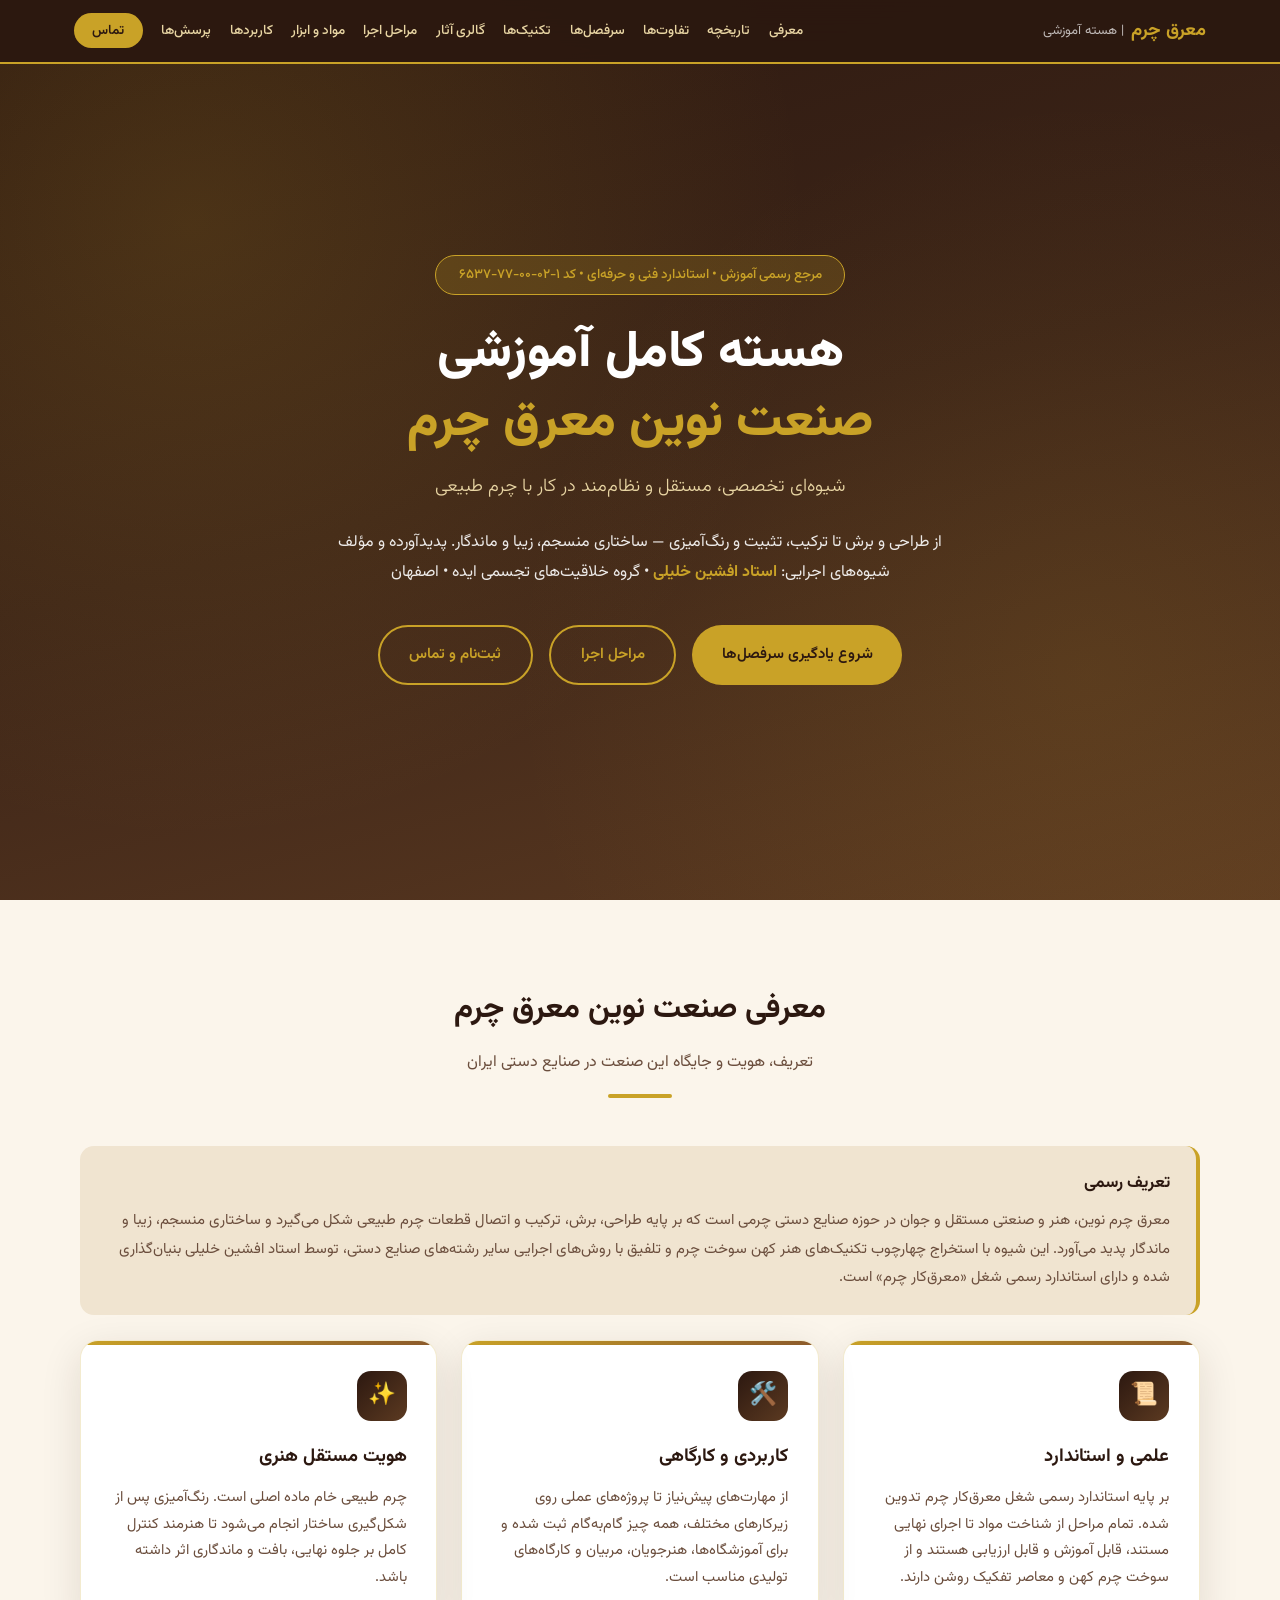
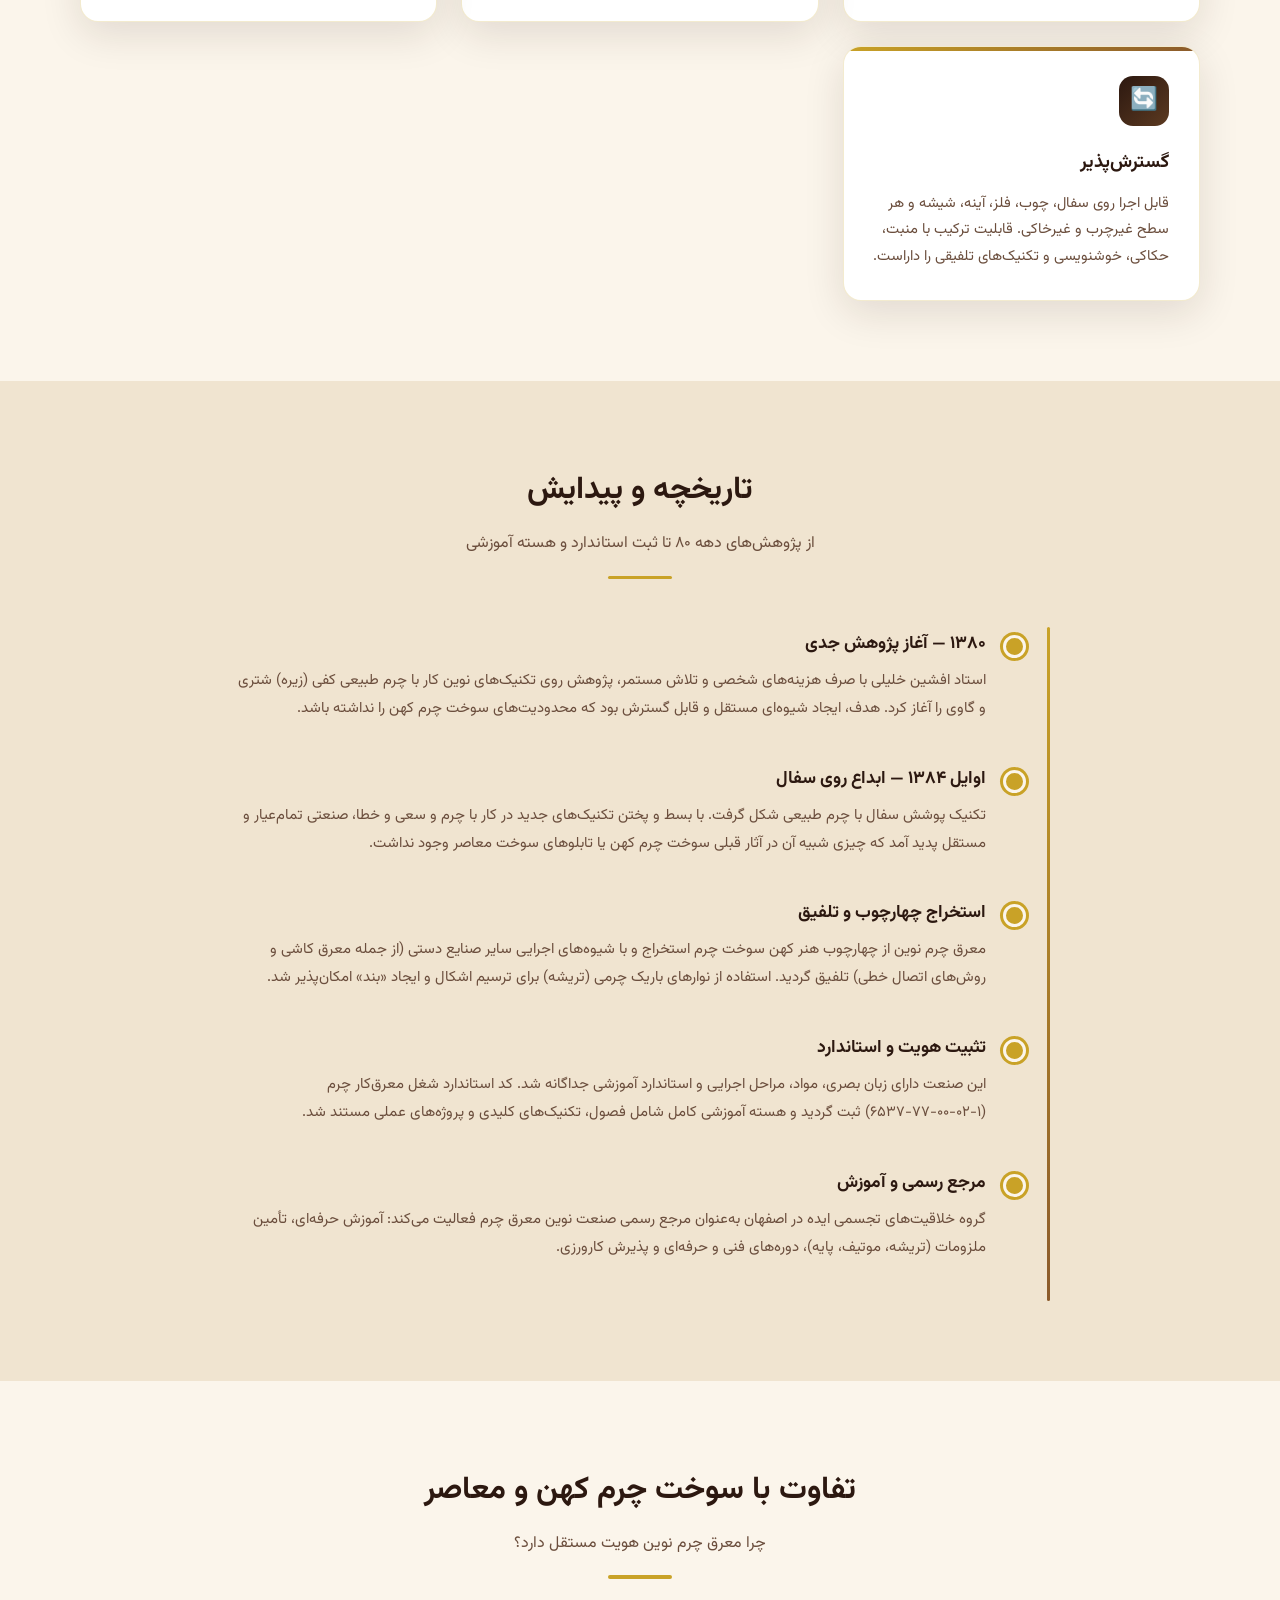
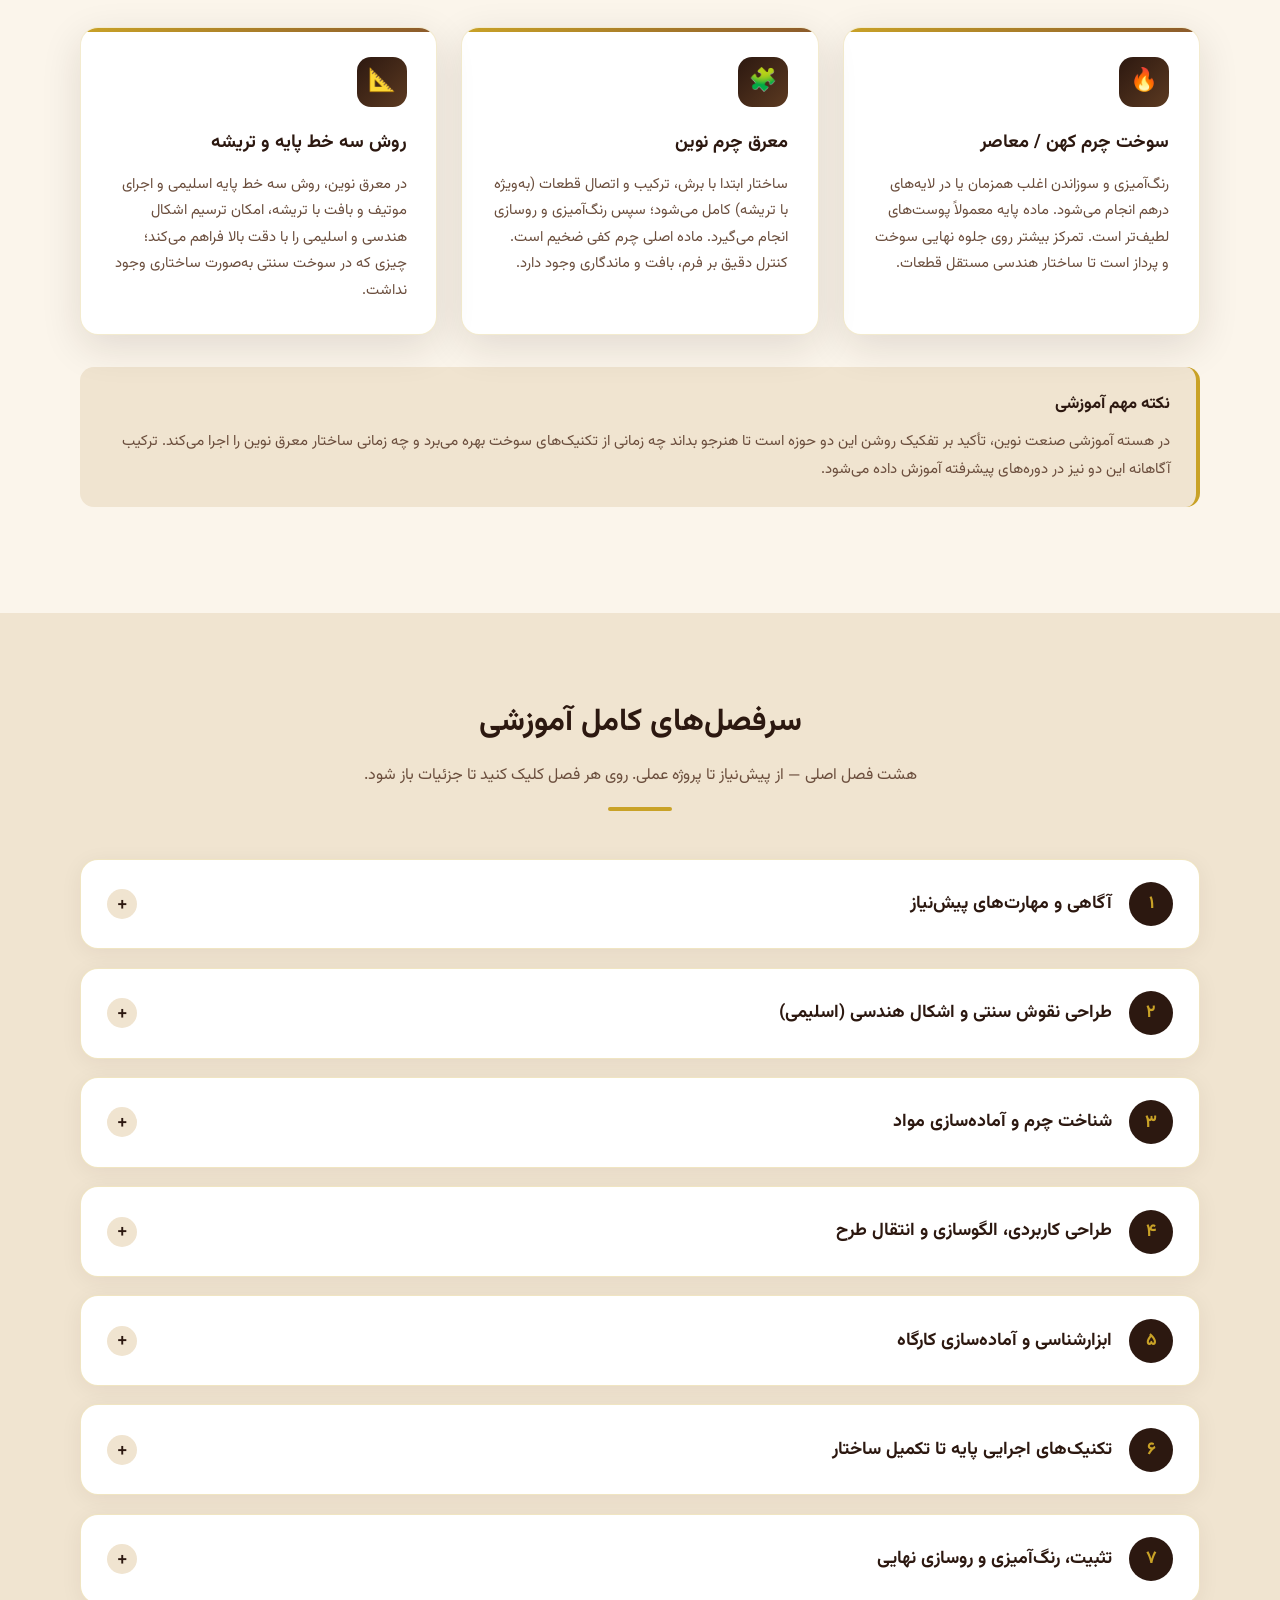
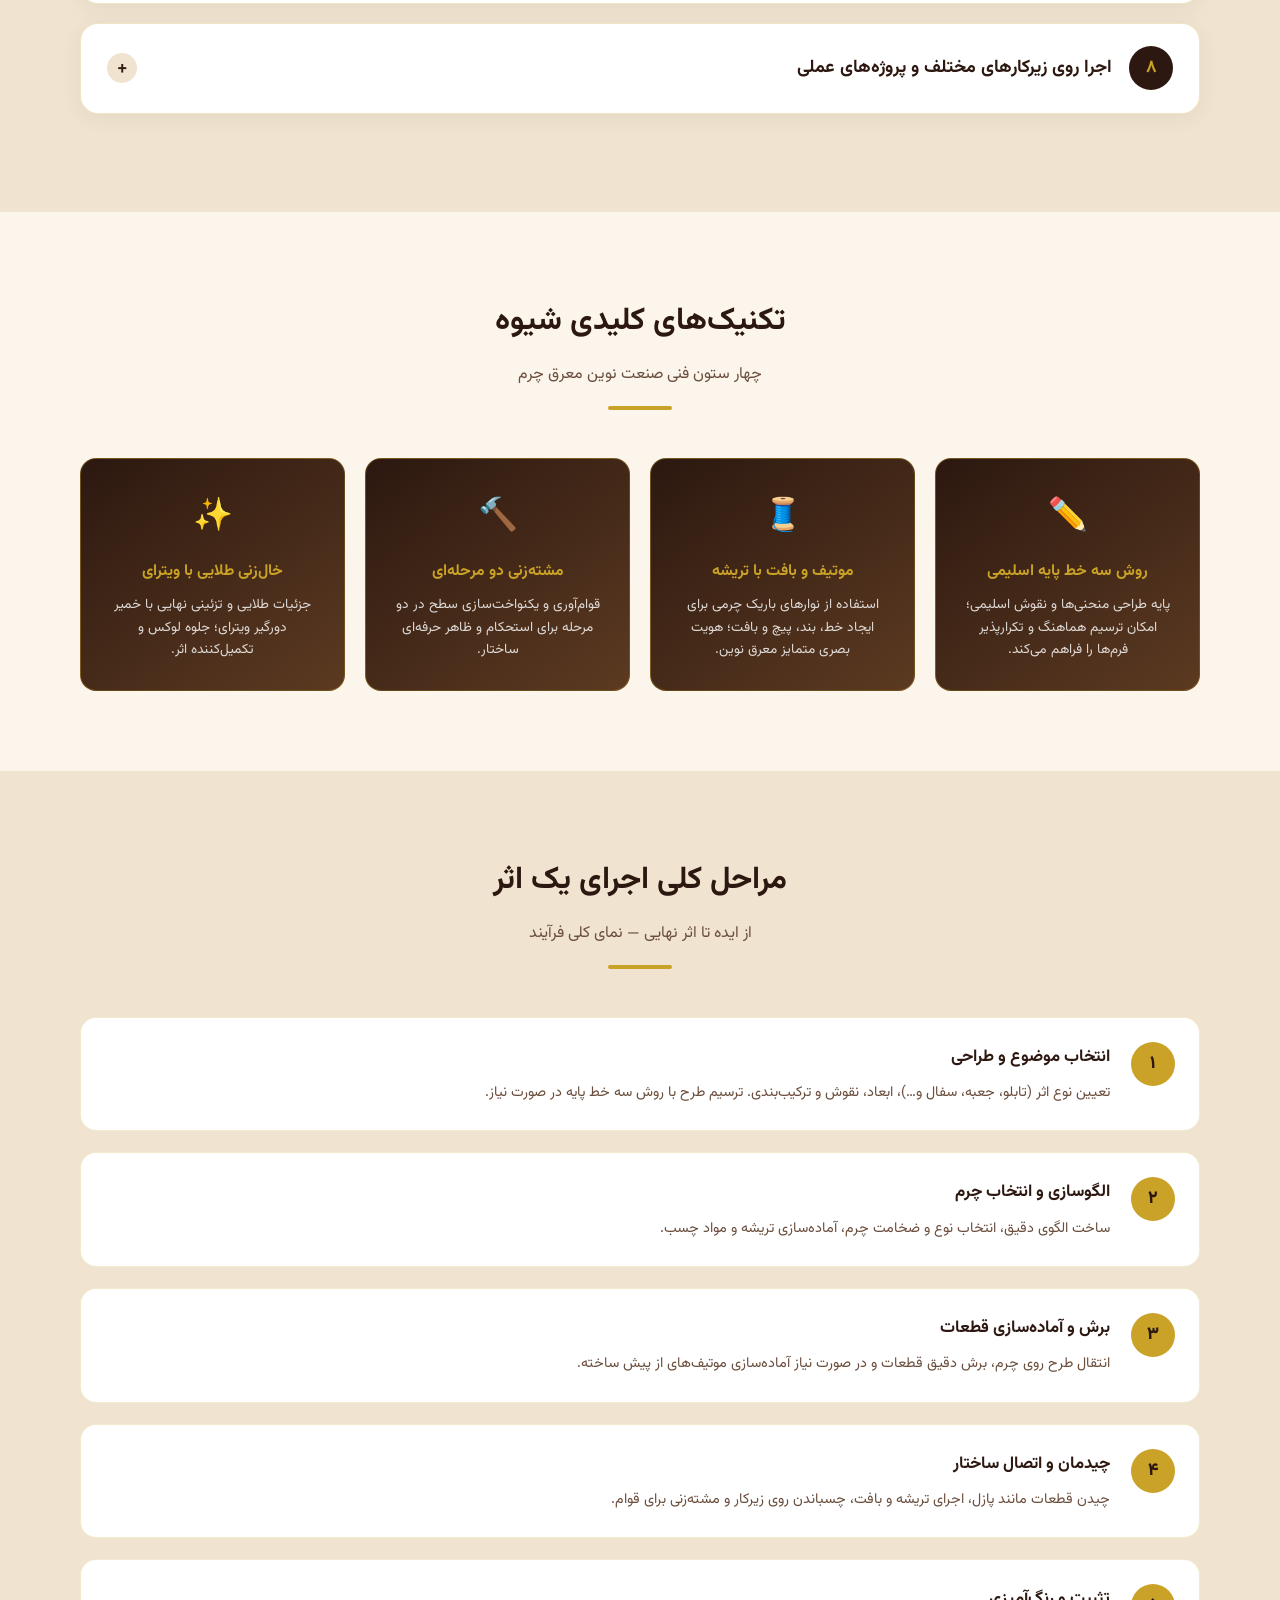
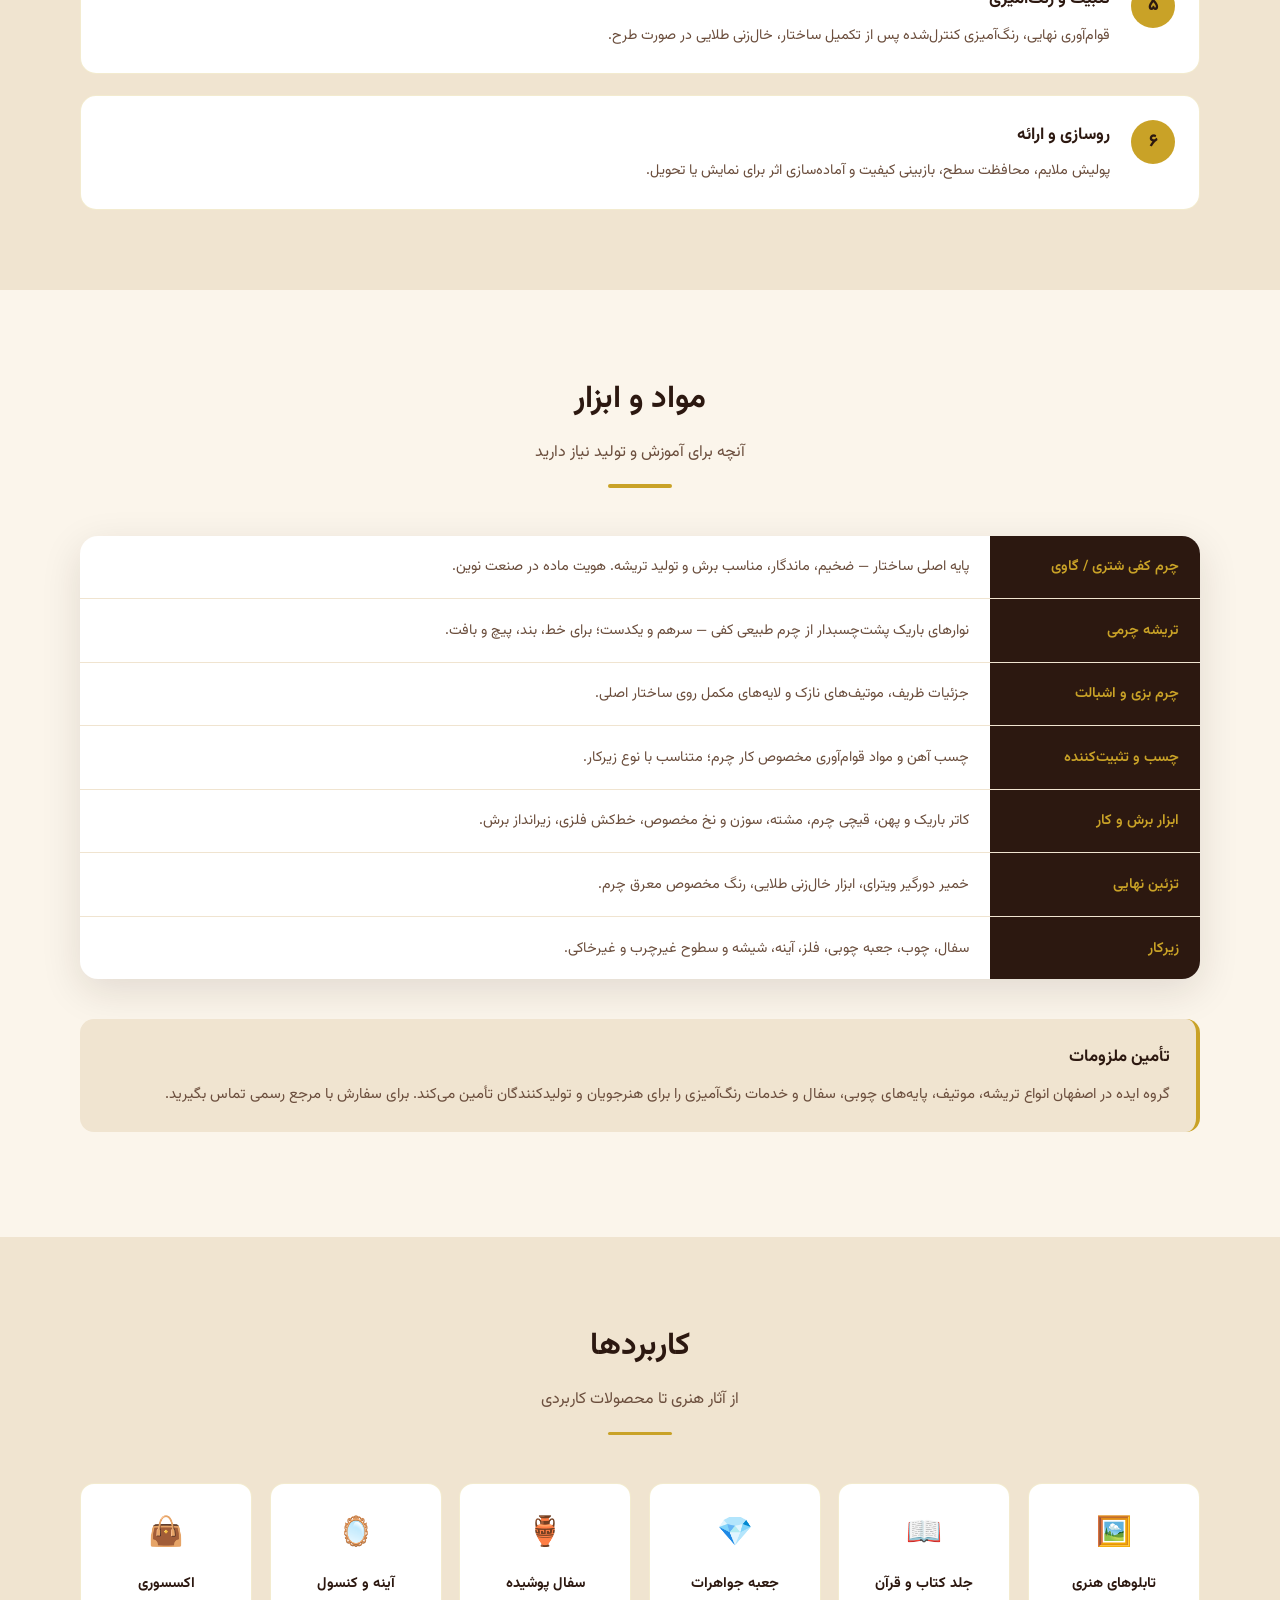
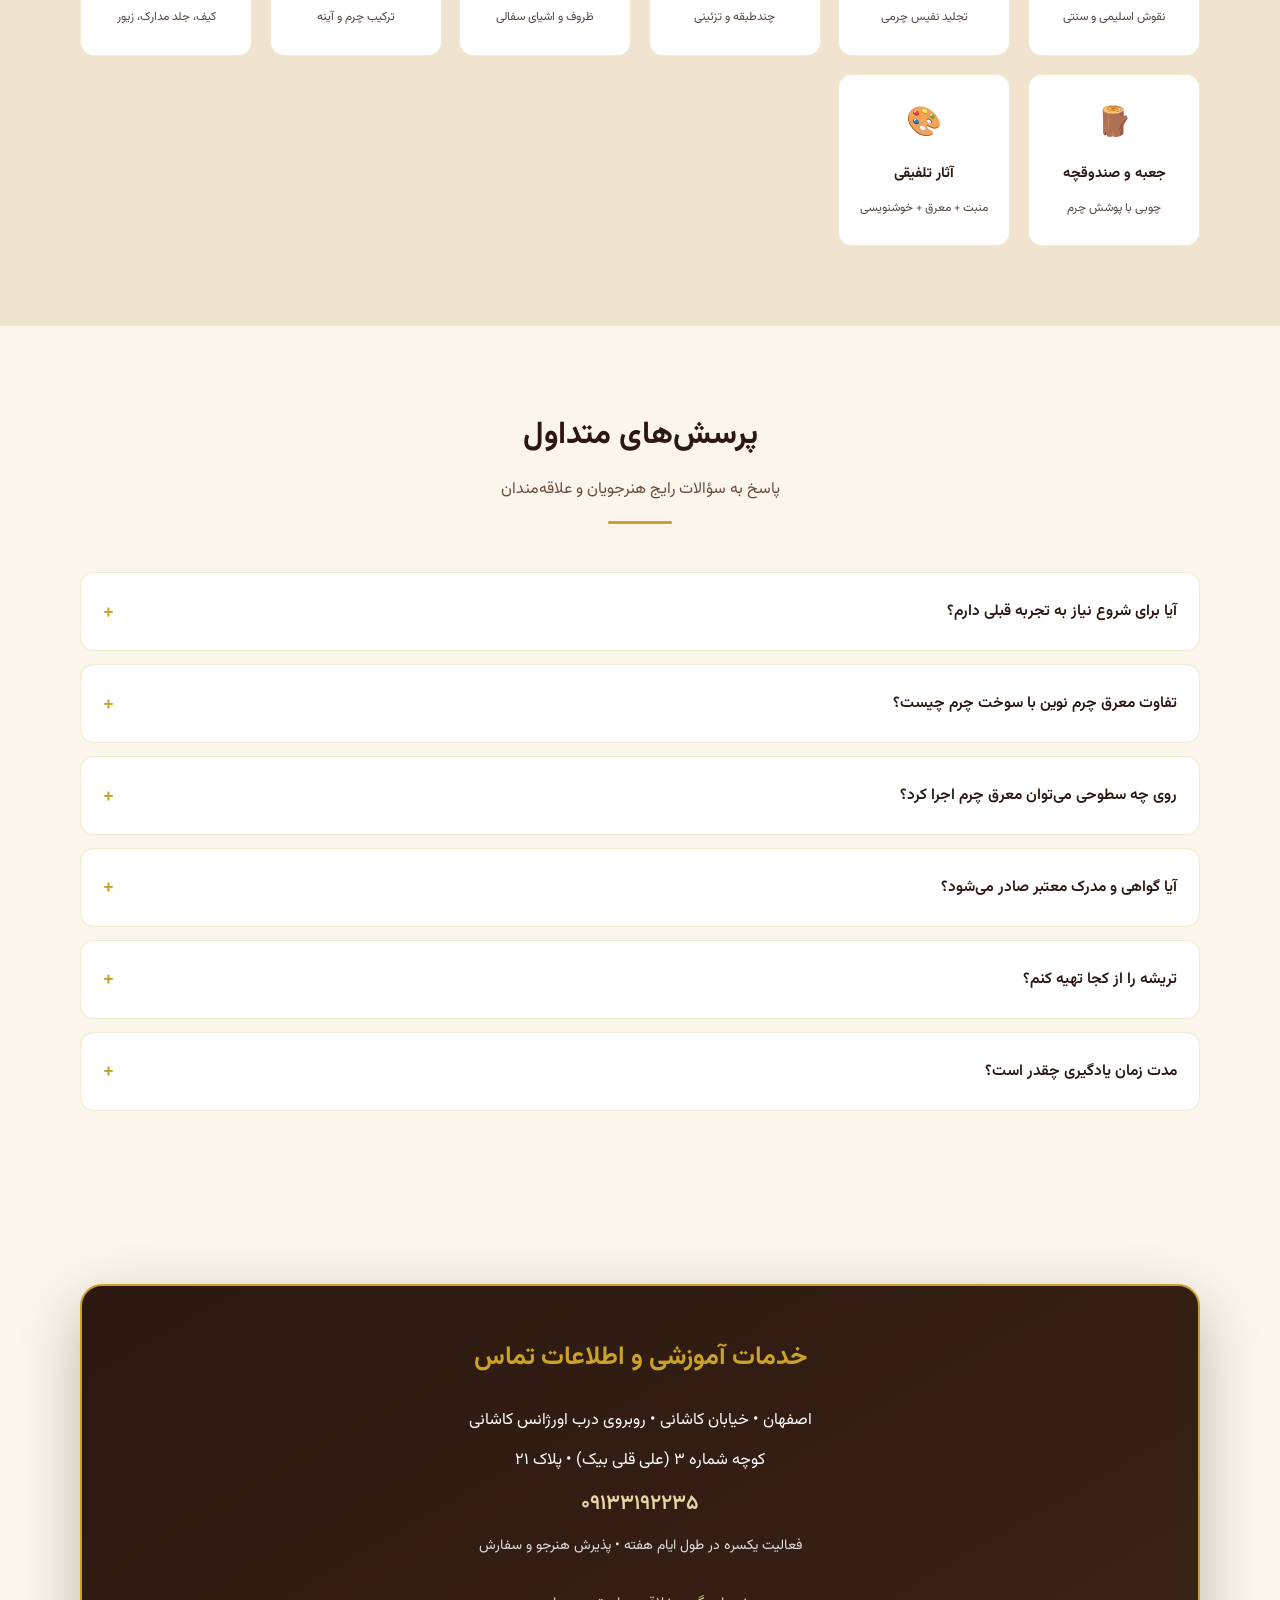
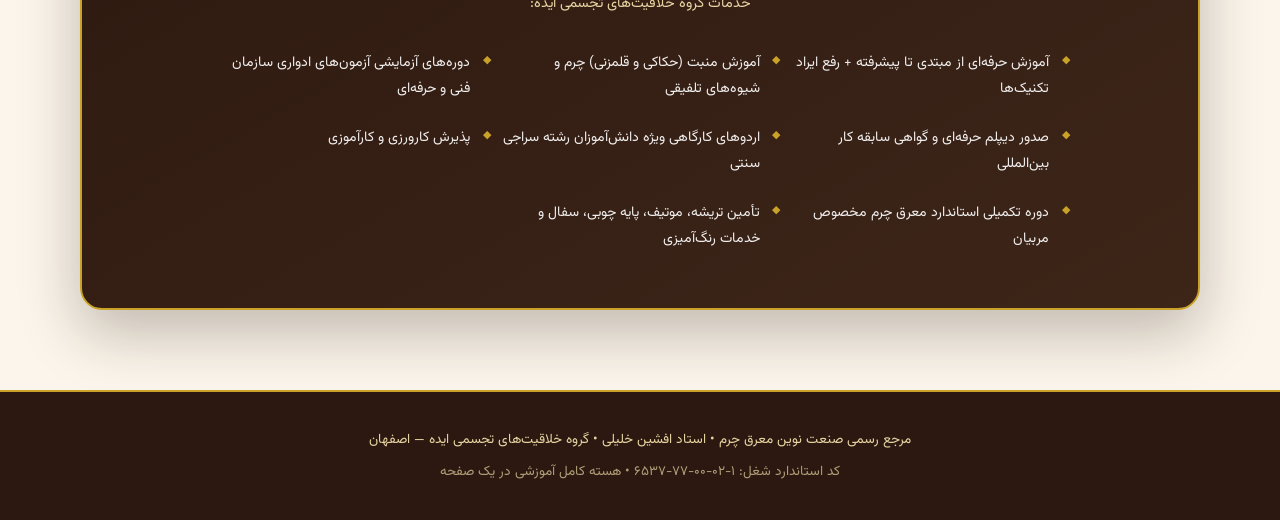
==== index.html @ c50c17ff "Link exhibition gallery from main navigation" ====
<!DOCTYPE html>
<html lang="fa" dir="rtl">
<head>
  <meta charset="UTF-8" />
  <meta name="viewport" content="width=device-width, initial-scale=1.0" />
  <title>صنعت نوین معرق چرم | آموزش جامع و مرجع رسمی</title>
  <meta name="description" content="هسته کامل آموزشی صنعت نوین معرق چرم؛ معرفی، تاریخچه، طراحی، شناخت چرم، الگوسازی، ابزار، تکنیک‌های اجرایی، رنگ‌آمیزی و پروژه‌های عملی، با تألیف استاد افشین خلیلی." />
  <meta name="author" content="استاد افشین خلیلی" />
  <meta name="robots" content="index, follow, max-image-preview:large" />
  <meta name="theme-color" content="#2C1810" />
  <meta name="application-name" content="صنعت نوین معرق چرم" />
  <link rel="canonical" href="https://deepdesigntechnology-design.github.io/sanat-novin-moaraq-charm/" />
  <meta property="og:locale" content="fa_IR" />
  <meta property="og:type" content="website" />
  <meta property="og:title" content="صنعت نوین معرق چرم | هسته کامل آموزشی" />
  <meta property="og:description" content="مرجع آموزشی و معرفی صنعت نوین معرق چرم، با تألیف استاد افشین خلیلی." />
  <meta property="og:url" content="https://deepdesigntechnology-design.github.io/sanat-novin-moaraq-charm/" />
  <meta property="og:site_name" content="صنعت نوین معرق چرم" />
  <meta name="twitter:card" content="summary" />
  <meta name="twitter:title" content="صنعت نوین معرق چرم | هسته کامل آموزشی" />
  <meta name="twitter:description" content="هسته کامل آموزشی و مرجع معرفی صنعت نوین معرق چرم." />
  <meta name="description" content="هسته کامل آموزشی صنعت نوین معرق چرم — مرجع رسمی استاد افشین خلیلی، گروه ایده اصفهان. آموزش نظام‌مند از صفر تا اجرای کامل." />
  <link rel="preconnect" href="https://fonts.googleapis.com" />
  <link href="https://fonts.googleapis.com/css2?family=Vazirmatn:wght@300;400;500;600;700;800&display=swap" rel="stylesheet" />
  <style>
    .skip-link{position:fixed;top:-100px;right:1rem;z-index:2000;background:var(--gold);color:var(--dark);padding:.65rem 1rem;border-radius:0 0 10px 10px;font-weight:700;text-decoration:none}.skip-link:focus{top:0}.noscript{background:var(--dark);color:var(--white);padding:1rem;text-align:center;font-size:.9rem}.focus-visible:focus{outline:3px solid var(--gold);outline-offset:3px}

    :root{--dark:#2C1810;--med:#5C3A21;--warm:#8B5A2B;--gold:#C9A227;--light-gold:#E8D5A3;--cream:#FBF5EB;--beige:#F0E4D0;--soft:#6B4E3D;--white:#fff;--shadow:0 12px 40px rgba(44,24,16,.12);--radius:18px}
    *{margin:0;padding:0;box-sizing:border-box}html{scroll-behavior:smooth}body{font-family:'Vazirmatn',Tahoma,sans-serif;background:var(--cream);color:var(--dark);line-height:1.9;overflow-x:hidden}
    .header{position:fixed;top:0;right:0;left:0;z-index:1000;background:rgba(44,24,16,.97);backdrop-filter:blur(16px);border-bottom:2px solid var(--gold);transition:box-shadow .3s}.header.scrolled{box-shadow:0 8px 32px rgba(0,0,0,.4)}
    .nav{max-width:1180px;margin:0 auto;padding:.85rem 1.5rem;display:flex;align-items:center;justify-content:space-between;gap:1rem}.logo{color:var(--gold);font-weight:700;font-size:1.15rem;text-decoration:none;display:flex;align-items:center;gap:.45rem}.logo span{color:rgba(255,255,255,.7);font-weight:400;font-size:.82rem}.nav-links{display:flex;gap:1.15rem;list-style:none;flex-wrap:wrap;justify-content:flex-end}.nav-links a{color:var(--light-gold);text-decoration:none;font-size:.84rem;font-weight:500;transition:color .2s;white-space:nowrap}.nav-links a:hover{color:var(--gold)}.nav-cta{background:var(--gold);color:var(--dark)!important;padding:.42rem 1.15rem;border-radius:50px;font-weight:600!important}.nav-cta:hover{background:var(--light-gold)!important}.menu-btn{display:none;background:none;border:1.5px solid var(--gold);color:var(--gold);padding:.4rem .85rem;border-radius:10px;font-family:inherit;font-size:.88rem;cursor:pointer}
    .hero{min-height:100vh;background:linear-gradient(165deg,var(--dark) 0%,#3d2518 50%,var(--med) 100%);display:flex;align-items:center;justify-content:center;text-align:center;padding:7rem 1.5rem 4.5rem;position:relative;overflow:hidden}.hero:before{content:'';position:absolute;inset:0;background:radial-gradient(circle at 15% 25%,rgba(201,162,39,.16) 0%,transparent 48%),radial-gradient(circle at 85% 75%,rgba(201,162,39,.1) 0%,transparent 45%)}.hero-content{position:relative;z-index:2;max-width:840px}.hero-badge{display:inline-block;background:rgba(201,162,39,.2);border:1px solid var(--gold);color:var(--gold);padding:.4rem 1.4rem;border-radius:50px;font-size:.84rem;font-weight:500;margin-bottom:1.5rem}.hero h1{font-size:clamp(2rem,5.2vw,3.2rem);font-weight:800;color:var(--white);margin-bottom:.8rem;line-height:1.35}.hero h1 span{color:var(--gold)}.hero-sub{font-size:1.15rem;color:var(--light-gold);margin-bottom:1.4rem;font-weight:300}.hero-desc{color:rgba(255,255,255,.9);font-size:1rem;max-width:640px;margin:0 auto 2.3rem}.hero-btns{display:flex;gap:1rem;justify-content:center;flex-wrap:wrap}.btn{display:inline-flex;align-items:center;gap:.45rem;padding:.85rem 1.85rem;border-radius:50px;font-weight:600;font-size:.94rem;text-decoration:none;transition:all .25s;border:none;cursor:pointer;font-family:inherit}.btn-primary{background:var(--gold);color:var(--dark)}.btn-primary:hover{background:var(--light-gold);transform:translateY(-3px);box-shadow:0 10px 28px rgba(201,162,39,.45)}.btn-outline{background:transparent;color:var(--gold);border:2px solid var(--gold)}.btn-outline:hover{background:rgba(201,162,39,.18);transform:translateY(-3px)}
    section{padding:5rem 1.5rem}.wrap{max-width:1120px;margin:0 auto}.section-title{text-align:center;margin-bottom:3rem}.section-title h2{font-size:1.95rem;font-weight:700;color:var(--dark);margin-bottom:.55rem}.section-title p{color:var(--soft);font-size:1rem;max-width:580px;margin:0 auto}.section-title .line{width:64px;height:3.5px;background:var(--gold);margin:1rem auto 0;border-radius:3px}.bg-beige{background:var(--beige)}
    .cards{display:grid;grid-template-columns:repeat(auto-fit,minmax(265px,1fr));gap:1.5rem}.card{background:var(--white);border-radius:var(--radius);padding:1.85rem;box-shadow:var(--shadow);border:1px solid rgba(201,162,39,.22);transition:all .3s;position:relative;overflow:hidden}.card:before{content:'';position:absolute;top:0;right:0;left:0;height:4px;background:linear-gradient(90deg,var(--gold),var(--warm))}.card:hover{transform:translateY(-6px);box-shadow:0 18px 50px rgba(44,24,16,.16)}.card-icon{width:50px;height:50px;background:linear-gradient(135deg,var(--dark),var(--med));border-radius:14px;display:flex;align-items:center;justify-content:center;color:var(--gold);font-size:1.4rem;margin-bottom:1.2rem}.card h3{font-size:1.15rem;font-weight:700;margin-bottom:.65rem}.card p{color:var(--soft);font-size:.92rem;line-height:1.8}
    .timeline{position:relative;padding-right:2rem;max-width:820px;margin:0 auto}.timeline:before{content:'';position:absolute;right:0;top:0;bottom:0;width:3.5px;background:linear-gradient(to bottom,var(--gold),var(--warm));border-radius:3px}.timeline-item{position:relative;padding:0 2rem 2.4rem 0}.timeline-item:before{content:'';position:absolute;right:-8px;top:8px;width:17px;height:17px;background:var(--gold);border-radius:50%;border:3.5px solid var(--cream);box-shadow:0 0 0 3px var(--gold)}.timeline-item h4{font-size:1.1rem;font-weight:700;margin-bottom:.4rem}.timeline-item p{color:var(--soft);font-size:.93rem}
    .chapter-block{background:var(--white);border-radius:var(--radius);padding:1.4rem 1.6rem;margin-bottom:1.15rem;border:1px solid rgba(201,162,39,.28);box-shadow:0 4px 22px rgba(44,24,16,.06);transition:all .25s}.chapter-block:hover{border-color:rgba(201,162,39,.5)}.chapter-head{display:flex;align-items:center;gap:1.1rem;cursor:pointer;user-select:none}.chapter-num{width:44px;height:44px;min-width:44px;background:var(--dark);color:var(--gold);border-radius:50%;display:flex;align-items:center;justify-content:center;font-weight:700;font-size:1.1rem}.chapter-head h3{font-size:1.12rem;font-weight:700;flex:1}.chapter-toggle{width:30px;height:30px;border-radius:50%;background:var(--beige);display:flex;align-items:center;justify-content:center;color:var(--dark);font-size:1.2rem;transition:all .3s;font-weight:600}.chapter-block.open .chapter-toggle{transform:rotate(45deg);background:var(--gold);color:var(--dark)}.chapter-body{max-height:0;overflow:hidden;transition:max-height .5s ease,margin .3s;color:var(--soft);font-size:.94rem}.chapter-block.open .chapter-body{max-height:1600px;margin-top:1.15rem}.chapter-body ul{margin:.9rem 0 .6rem;padding-right:1.4rem}.chapter-body li{margin-bottom:.45rem}.chapter-body .highlight{background:var(--beige);border-right:4px solid var(--gold);padding:.9rem 1.15rem;border-radius:0 10px 10px 0;margin:1.1rem 0;font-size:.9rem}
    .tech-grid{display:grid;grid-template-columns:repeat(auto-fit,minmax(230px,1fr));gap:1.25rem}.tech-item{background:linear-gradient(145deg,var(--dark),var(--med));color:var(--white);padding:1.75rem;border-radius:16px;text-align:center;border:1px solid rgba(201,162,39,.35);transition:transform .25s}.tech-item:hover{transform:translateY(-4px)}.tech-item .icon{font-size:2rem;margin-bottom:.6rem;display:block}.tech-item strong{color:var(--gold);font-size:.98rem;display:block;margin-bottom:.45rem}.tech-item p{font-size:.85rem;color:rgba(255,255,255,.82);line-height:1.65}
    .mat-table{background:var(--white);border-radius:var(--radius);overflow:hidden;box-shadow:var(--shadow)}.mat-row{display:grid;grid-template-columns:210px 1fr;border-bottom:1px solid var(--beige)}.mat-row:last-child{border-bottom:none}.mat-label{background:var(--dark);color:var(--gold);padding:1.1rem 1.3rem;font-weight:600;font-size:.9rem;display:flex;align-items:center}.mat-value{padding:1.1rem 1.3rem;color:var(--soft);font-size:.9rem;display:flex;align-items:center}
    .steps{display:grid;gap:1.3rem}.step{display:flex;gap:1.3rem;background:var(--white);border-radius:16px;padding:1.5rem;border:1px solid rgba(201,162,39,.22);align-items:flex-start;transition:all .25s}.step:hover{border-color:rgba(201,162,39,.45)}.step-num{width:44px;height:44px;min-width:44px;background:var(--gold);color:var(--dark);border-radius:50%;display:flex;align-items:center;justify-content:center;font-weight:800;font-size:1.1rem}.step h4{font-size:1.05rem;font-weight:700;margin-bottom:.35rem}.step p{color:var(--soft);font-size:.9rem}
    .apps{display:grid;grid-template-columns:repeat(auto-fit,minmax(155px,1fr));gap:1.1rem}.app-item{background:var(--white);border-radius:14px;padding:1.4rem 1rem;text-align:center;border:1px solid rgba(201,162,39,.22);transition:all .25s}.app-item:hover{background:var(--dark);color:var(--white);border-color:var(--gold)}.app-item:hover .app-icon{color:var(--gold)}.app-icon{font-size:1.8rem;margin-bottom:.55rem;color:var(--warm)}.app-item strong{display:block;font-size:.9rem;margin-bottom:.3rem}.app-item span{font-size:.75rem;opacity:.8}
    .faq-item{background:var(--white);border-radius:14px;margin-bottom:.85rem;border:1px solid rgba(201,162,39,.22);overflow:hidden}.faq-q{padding:1.2rem 1.4rem;font-weight:600;font-size:.97rem;cursor:pointer;display:flex;justify-content:space-between;align-items:center;user-select:none;transition:background .2s}.faq-q:hover{background:var(--beige)}.faq-a{max-height:0;overflow:hidden;transition:max-height .4s ease;padding:0 1.4rem;color:var(--soft);font-size:.92rem}.faq-item.open .faq-a{max-height:420px;padding-bottom:1.2rem}.faq-icon{color:var(--gold);font-size:1.25rem;transition:transform .3s;font-weight:600}.faq-item.open .faq-icon{transform:rotate(45deg)}
    .contact-box{background:linear-gradient(150deg,var(--dark),#3d2518);border-radius:22px;padding:3rem 2rem;text-align:center;color:var(--white);border:2px solid var(--gold);box-shadow:0 22px 60px rgba(44,24,16,.28)}.contact-box h2{color:var(--gold);font-size:1.6rem;margin-bottom:1.4rem}.contact-info{display:flex;flex-direction:column;gap:.55rem;margin-bottom:1.9rem;font-size:1.02rem}.contact-info a{color:var(--light-gold);text-decoration:none;font-weight:600;font-size:1.3rem}.contact-info a:hover{color:var(--gold)}.services-list{display:grid;grid-template-columns:repeat(auto-fit,minmax(250px,1fr));gap:.55rem;text-align:right;margin-top:1.6rem;max-width:860px;margin-left:auto;margin-right:auto}.services-list li{list-style:none;font-size:.88rem;color:rgba(255,255,255,.92);padding:.4rem 0;position:relative;padding-right:1.3rem}.services-list li:before{content:'◆';position:absolute;right:0;color:var(--gold);font-size:.7rem}
    .info-box{background:var(--beige);border-radius:14px;padding:1.4rem 1.6rem;border-right:4px solid var(--gold);margin:1.6rem 0}.info-box h4{font-size:1.05rem;margin-bottom:.45rem;color:var(--dark)}.info-box p{font-size:.93rem;color:var(--soft)}footer{background:var(--dark);color:var(--light-gold);text-align:center;padding:2.2rem 1.5rem;font-size:.85rem;border-top:2px solid var(--gold)}
    @media(max-width:900px){.nav-links{display:none}.nav-links.open{display:flex;flex-direction:column;position:absolute;top:100%;right:0;left:0;background:var(--dark);padding:1.1rem 1.6rem 1.6rem;border-bottom:2px solid var(--gold);gap:.9rem}.menu-btn{display:block}.mat-row{grid-template-columns:1fr}.mat-label{border-radius:0}section{padding:3.5rem 1.25rem}.hero{padding-top:6.5rem}}
  </style>
</head>
<body>
<a class="skip-link" href="#main">پرش به محتوای اصلی</a>
<noscript><div class="noscript">برای استفاده از فهرست بازشونده فصل‌ها و پرسش‌های متداول، JavaScript را فعال کنید. محتوای اصلی سایت بدون JavaScript نیز قابل مطالعه است.</div></noscript>
<header class="header" id="header" role="banner"><nav class="nav" aria-label="ناوبری اصلی">
<a href="#" class="logo">معرق چرم <span>| هسته آموزشی</span></a>
<button class="menu-btn" id="menuBtn" type="button" aria-label="باز کردن منو" aria-controls="navLinks" aria-expanded="false">☰ منو</button>
<ul class="nav-links" id="navLinks">
<li><a href="#about">معرفی</a></li><li><a href="#history">تاریخچه</a></li><li><a href="#difference">تفاوت‌ها</a></li><li><a href="#education">سرفصل‌ها</a></li><li><a href="#techniques">تکنیک‌ها</a></li><li><a href="gallery.html">گالری آثار</a></li><li><a href="#process">مراحل اجرا</a></li><li><a href="#materials">مواد و ابزار</a></li><li><a href="#applications">کاربردها</a></li><li><a href="#faq">پرسش‌ها</a></li><li><a href="#contact" class="nav-cta">تماس</a></li>
</ul></nav></header>

<main id="main"><section class="hero" aria-labelledby="hero-title"><div class="hero-content">
<div class="hero-badge">مرجع رسمی آموزش • استاندارد فنی و حرفه‌ای • کد ۱-۰۲-۰۰-۷۷-۶۵۳۷</div>
<h1 id="hero-title">هسته کامل آموزشی<br><span>صنعت نوین معرق چرم</span></h1>
<p class="hero-sub">شیوه‌ای تخصصی، مستقل و نظام‌مند در کار با چرم طبیعی</p>
<p class="hero-desc">از طراحی و برش تا ترکیب، تثبیت و رنگ‌آمیزی — ساختاری منسجم، زیبا و ماندگار. پدیدآورده و مؤلف شیوه‌های اجرایی: <strong style="color:var(--gold)">استاد افشین خلیلی</strong> • گروه خلاقیت‌های تجسمی ایده • اصفهان</p>
<div class="hero-btns"><a href="#education" class="btn btn-primary">شروع یادگیری سرفصل‌ها</a><a href="#process" class="btn btn-outline">مراحل اجرا</a><a href="#contact" class="btn btn-outline">ثبت‌نام و تماس</a></div>
</div></section>

<section id="about"><div class="wrap"><div class="section-title"><h2>معرفی صنعت نوین معرق چرم</h2><p>تعریف، هویت و جایگاه این صنعت در صنایع دستی ایران</p><div class="line"></div></div>
<div class="info-box"><h4>تعریف رسمی</h4><p>معرق چرم نوین، هنر و صنعتی مستقل و جوان در حوزه صنایع دستی چرمی است که بر پایه طراحی، برش، ترکیب و اتصال قطعات چرم طبیعی شکل می‌گیرد و ساختاری منسجم، زیبا و ماندگار پدید می‌آورد. این شیوه با استخراج چهارچوب تکنیک‌های هنر کهن سوخت چرم و تلفیق با روش‌های اجرایی سایر رشته‌های صنایع دستی، توسط استاد افشین خلیلی بنیان‌گذاری شده و دارای استاندارد رسمی شغل «معرق‌کار چرم» است.</p></div>
<div class="cards">
<div class="card"><div class="card-icon">📜</div><h3>علمی و استاندارد</h3><p>بر پایه استاندارد رسمی شغل معرق‌کار چرم تدوین شده. تمام مراحل از شناخت مواد تا اجرای نهایی مستند، قابل آموزش و قابل ارزیابی هستند و از سوخت چرم کهن و معاصر تفکیک روشن دارند.</p></div>
<div class="card"><div class="card-icon">🛠️</div><h3>کاربردی و کارگاهی</h3><p>از مهارت‌های پیش‌نیاز تا پروژه‌های عملی روی زیرکارهای مختلف، همه چیز گام‌به‌گام ثبت شده و برای آموزشگاه‌ها، هنرجویان، مربیان و کارگاه‌های تولیدی مناسب است.</p></div>
<div class="card"><div class="card-icon">✨</div><h3>هویت مستقل هنری</h3><p>چرم طبیعی خام ماده اصلی است. رنگ‌آمیزی پس از شکل‌گیری ساختار انجام می‌شود تا هنرمند کنترل کامل بر جلوه نهایی، بافت و ماندگاری اثر داشته باشد.</p></div>
<div class="card"><div class="card-icon">🔄</div><h3>گسترش‌پذیر</h3><p>قابل اجرا روی سفال، چوب، فلز، آینه، شیشه و هر سطح غیرچرب و غیرخاکی. قابلیت ترکیب با منبت، حکاکی، خوشنویسی و تکنیک‌های تلفیقی را داراست.</p></div>
</div></div></section>

<section id="history" class="bg-beige"><div class="wrap"><div class="section-title"><h2>تاریخچه و پیدایش</h2><p>از پژوهش‌های دهه ۸۰ تا ثبت استاندارد و هسته آموزشی</p><div class="line"></div></div>
<div class="timeline">
<div class="timeline-item"><h4>۱۳۸۰ — آغاز پژوهش جدی</h4><p>استاد افشین خلیلی با صرف هزینه‌های شخصی و تلاش مستمر، پژوهش روی تکنیک‌های نوین کار با چرم طبیعی کفی (زیره) شتری و گاوی را آغاز کرد. هدف، ایجاد شیوه‌ای مستقل و قابل گسترش بود که محدودیت‌های سوخت چرم کهن را نداشته باشد.</p></div>
<div class="timeline-item"><h4>اوایل ۱۳۸۴ — ابداع روی سفال</h4><p>تکنیک پوشش سفال با چرم طبیعی شکل گرفت. با بسط و پختن تکنیک‌های جدید در کار با چرم و سعی و خطا، صنعتی تمام‌عیار و مستقل پدید آمد که چیزی شبیه آن در آثار قبلی سوخت چرم کهن یا تابلوهای سوخت معاصر وجود نداشت.</p></div>
<div class="timeline-item"><h4>استخراج چهارچوب و تلفیق</h4><p>معرق چرم نوین از چهارچوب هنر کهن سوخت چرم استخراج و با شیوه‌های اجرایی سایر صنایع دستی (از جمله معرق کاشی و روش‌های اتصال خطی) تلفیق گردید. استفاده از نوارهای باریک چرمی (تریشه) برای ترسیم اشکال و ایجاد «بند» امکان‌پذیر شد.</p></div>
<div class="timeline-item"><h4>تثبیت هویت و استاندارد</h4><p>این صنعت دارای زبان بصری، مواد، مراحل اجرایی و استاندارد آموزشی جداگانه شد. کد استاندارد شغل معرق‌کار چرم (۱-۰۲-۰۰-۷۷-۶۵۳۷) ثبت گردید و هسته آموزشی کامل شامل فصول، تکنیک‌های کلیدی و پروژه‌های عملی مستند شد.</p></div>
<div class="timeline-item"><h4>مرجع رسمی و آموزش</h4><p>گروه خلاقیت‌های تجسمی ایده در اصفهان به‌عنوان مرجع رسمی صنعت نوین معرق چرم فعالیت می‌کند: آموزش حرفه‌ای، تأمین ملزومات (تریشه، موتیف، پایه)، دوره‌های فنی و حرفه‌ای و پذیرش کارورزی.</p></div>
</div></div></section>

<section id="difference"><div class="wrap"><div class="section-title"><h2>تفاوت با سوخت چرم کهن و معاصر</h2><p>چرا معرق چرم نوین هویت مستقل دارد؟</p><div class="line"></div></div>
<div class="cards">
<div class="card"><div class="card-icon">🔥</div><h3>سوخت چرم کهن / معاصر</h3><p>رنگ‌آمیزی و سوزاندن اغلب همزمان یا در لایه‌های درهم انجام می‌شود. ماده پایه معمولاً پوست‌های لطیف‌تر است. تمرکز بیشتر روی جلوه نهایی سوخت و پرداز است تا ساختار هندسی مستقل قطعات.</p></div>
<div class="card"><div class="card-icon">🧩</div><h3>معرق چرم نوین</h3><p>ساختار ابتدا با برش، ترکیب و اتصال قطعات (به‌ویژه با تریشه) کامل می‌شود؛ سپس رنگ‌آمیزی و روسازی انجام می‌گیرد. ماده اصلی چرم کفی ضخیم است. کنترل دقیق بر فرم، بافت و ماندگاری وجود دارد.</p></div>
<div class="card"><div class="card-icon">📐</div><h3>روش سه خط پایه و تریشه</h3><p>در معرق نوین، روش سه خط پایه اسلیمی و اجرای موتیف و بافت با تریشه، امکان ترسیم اشکال هندسی و اسلیمی را با دقت بالا فراهم می‌کند؛ چیزی که در سوخت سنتی به‌صورت ساختاری وجود نداشت.</p></div>
</div>
<div class="info-box" style="margin-top:2rem;"><h4>نکته مهم آموزشی</h4><p>در هسته آموزشی صنعت نوین، تأکید بر تفکیک روشن این دو حوزه است تا هنرجو بداند چه زمانی از تکنیک‌های سوخت بهره می‌برد و چه زمانی ساختار معرق نوین را اجرا می‌کند. ترکیب آگاهانه این دو نیز در دوره‌های پیشرفته آموزش داده می‌شود.</p></div>
</div></section>

<section id="education" class="bg-beige"><div class="wrap"><div class="section-title"><h2>سرفصل‌های کامل آموزشی</h2><p>هشت فصل اصلی — از پیش‌نیاز تا پروژه عملی. روی هر فصل کلیک کنید تا جزئیات باز شود.</p><div class="line"></div></div>
<div class="chapter-block" data-chapter><div class="chapter-head"><div class="chapter-num">۱</div><h3>آگاهی و مهارت‌های پیش‌نیاز</h3><div class="chapter-toggle">+</div></div><div class="chapter-body"><p>پیش از ورود به تکنیک‌های تخصصی، هنرجو باید با اصول پایه کار با چرم، ایمنی کارگاه و مهارت‌های دستی آشنا شود.</p><ul><li>آشنایی با محیط کارگاه، نور، تهویه و چیدمان میز کار</li><li>اصول ایمنی در کار با تیغ، کاتر و ابزار برنده</li><li>مهارت‌های پایه دست: نگه‌داشتن صحیح ابزار، فشار یکنواخت، کنترل خط</li><li>آشنایی کلی با انواع چرم و تفاوت ظاهری و لمسی آن‌ها</li><li>آمادگی ذهنی برای کار دقیق، صبورانه و تکرارپذیر</li></ul><div class="highlight">هدف این فصل: آماده‌سازی هنرجو برای ورود ایمن و مؤثر به طراحی و اجرای معرق چرم.</div></div></div>
<div class="chapter-block" data-chapter><div class="chapter-head"><div class="chapter-num">۲</div><h3>طراحی نقوش سنتی و اشکال هندسی (اسلیمی)</h3><div class="chapter-toggle">+</div></div><div class="chapter-body"><p>طراحی پایه بصری معرق چرم است. در این فصل نقوش سنتی ایرانی و روش‌های ترسیم آن‌ها آموزش داده می‌شود.</p><ul><li>شناخت نقوش اسلیمی، ختایی، گل و مرغ و اشکال هندسی متداول</li><li><strong>روش سه خط پایه اسلیمی</strong> — ستون اصلی طراحی در این صنعت</li><li>ترسیم منحنی‌ها، پیچش‌ها و اتصالات هماهنگ</li><li>تبدیل طرح ذهنی به الگوی قابل برش روی کاغذ و سپس چرم</li><li>اصول ترکیب‌بندی و تعادل بصری در تابلو و سطوح سه‌بعدی</li></ul><div class="highlight">روش سه خط پایه اسلیمی یکی از ویژگی‌های کلیدی شیوه استاد خلیلی است و در تمام مراحل بعدی کاربرد دارد.</div></div></div>
<div class="chapter-block" data-chapter><div class="chapter-head"><div class="chapter-num">۳</div><h3>شناخت چرم و آماده‌سازی مواد</h3><div class="chapter-toggle">+</div></div><div class="chapter-body"><p>انتخاب و آماده‌سازی صحیح چرم، کیفیت نهایی اثر را تعیین می‌کند.</p><ul><li>چرم کفی (زیره) شتری و گاوی: ویژگی‌ها، ضخامت، کاربرد در ساختار اصلی</li><li>چرم بزی و اشبالت: مناسب جزئیات ظریف و لایه‌های نازک‌تر</li><li>فرآیند دباغی و تأثیر آن بر رفتار چرم در برش و چسب</li><li>آماده‌سازی سطح: تمیزکاری، صاف‌کردن، کنترل رطوبت</li><li>تولید و آماده‌سازی <strong>تریشه</strong> (نوارهای باریک پشت‌چسبدار)</li></ul><div class="highlight">در صنعت نوین، چرم کفی شتری/گاوی پایه اصلی است؛ برخلاف بسیاری از کارهای سنتی که بر پوست‌های لطیف‌تر تکیه دارند.</div></div></div>
<div class="chapter-block" data-chapter><div class="chapter-head"><div class="chapter-num">۴</div><h3>طراحی کاربردی، الگوسازی و انتقال طرح</h3><div class="chapter-toggle">+</div></div><div class="chapter-body"><p>از ایده تا الگوی قابل اجرا روی چرم.</p><ul><li>تبدیل طرح هنری به الگوی دقیق با ابعاد مشخص</li><li>روش‌های انتقال طرح روی چرم (کاغذ الگو، کاربن، خراش ملایم)</li><li>تقسیم طرح به قطعات قابل برش و شماره‌گذاری</li><li>در نظر گرفتن جهت دانه چرم و کشش در الگوسازی</li><li>آماده‌سازی الگو برای اجرا روی سطوح منحنی (سفال، مجسمه)</li></ul></div></div>
<div class="chapter-block" data-chapter><div class="chapter-head"><div class="chapter-num">۵</div><h3>ابزارشناسی و آماده‌سازی کارگاه</h3><div class="chapter-toggle">+</div></div><div class="chapter-body"><p>ابزار درست و چیدمان استاندارد کارگاه، دقت و سرعت کار را بالا می‌برد.</p><ul><li>کاتر باریک و پهن، قیچی مخصوص چرم</li><li>مشته و کاربرد آن در قوام‌آوری و تثبیت</li><li>سوزن، نخ مخصوص چرم و کاربرد دوخت در موارد لازم</li><li>خط‌کش فلزی، الگوهای کمکی، زیرانداز برش</li><li>خمیر دورگیر ویترای و ابزار خال‌زنی طلایی</li><li>چیدمان میز کار: دسترسی آسان، نور مناسب، فضای برش و چسب</li></ul></div></div>
<div class="chapter-block" data-chapter><div class="chapter-head"><div class="chapter-num">۶</div><h3>تکنیک‌های اجرایی پایه تا تکمیل ساختار</h3><div class="chapter-toggle">+</div></div><div class="chapter-body"><p>قلب عملی صنعت نوین معرق چرم در این فصل قرار دارد.</p><ul><li>برش دقیق قطعات مطابق الگو</li><li>اجرای <strong>موتیف</strong> و قرارگیری قطعات کنار هم</li><li><strong>بافت و پیچ با تریشه</strong> — ایجاد خط، بند و بافت</li><li><strong>مشته‌زنی دو مرحله‌ای</strong> برای قوام و یکنواختی سطح</li><li>اتصال قطعات روی زیرکار با چسب مناسب و فشار کنترل‌شده</li><li>کنترل درزها، هم‌سطحی و انسجام کلی ساختار قبل از رنگ</li></ul><div class="highlight">تا پایان این فصل، ساختار اثر باید کامل و پایدار باشد؛ رنگ‌آمیزی در فصل بعد انجام می‌شود.</div></div></div>
<div class="chapter-block" data-chapter><div class="chapter-head"><div class="chapter-num">۷</div><h3>تثبیت، رنگ‌آمیزی و روسازی نهایی</h3><div class="chapter-toggle">+</div></div><div class="chapter-body"><p>پس از تکمیل ساختار، نوبت جلوه نهایی و حفاظت اثر است.</p><ul><li>قوام‌آوری نهایی و تثبیت چسب و اتصالات</li><li>انتخاب و ساخت رنگ مخصوص معرق چرم</li><li>رنگ‌آمیزی لایه‌ای با کنترل جذب و یکنواختی</li><li><strong>خال‌زنی طلایی</strong> با خمیر دورگیر ویترای</li><li>روسازی، پولیش ملایم و محافظت سطح</li><li>بازبینی نهایی درزها، لبه‌ها و جزئیات</li></ul></div></div>
<div class="chapter-block" data-chapter><div class="chapter-head"><div class="chapter-num">۸</div><h3>اجرا روی زیرکارهای مختلف و پروژه‌های عملی</h3><div class="chapter-toggle">+</div></div><div class="chapter-body"><p>کاربرد آموخته‌ها روی سطوح واقعی و پروژه‌های کامل.</p><ul><li>اجرا روی سفال و سرامیک (آماده‌سازی سطح، سمباده‌زنی)</li><li>اجرا روی چوب، جعبه و پایه‌های چوبی</li><li>اجرا روی فلز، آینه و شیشه (با رعایت چسب مناسب)</li><li>پروژه تابلو، جلد کتاب، جعبه جواهرات</li><li>ترکیب با منبت و حکاکی چرم در سطح پیشرفته</li><li>ارزیابی کیفیت، ماندگاری و ارائه اثر</li></ul><div class="highlight">در پایان این فصل هنرجو باید بتواند یک اثر کامل را از ایده تا روسازی نهایی به‌صورت مستقل اجرا کند.</div></div></div>
</div></section>

<section id="techniques"><div class="wrap"><div class="section-title"><h2>تکنیک‌های کلیدی شیوه</h2><p>چهار ستون فنی صنعت نوین معرق چرم</p><div class="line"></div></div>
<div class="tech-grid">
<div class="tech-item"><span class="icon">✏️</span><strong>روش سه خط پایه اسلیمی</strong><p>پایه طراحی منحنی‌ها و نقوش اسلیمی؛ امکان ترسیم هماهنگ و تکرارپذیر فرم‌ها را فراهم می‌کند.</p></div>
<div class="tech-item"><span class="icon">🧵</span><strong>موتیف و بافت با تریشه</strong><p>استفاده از نوارهای باریک چرمی برای ایجاد خط، بند، پیچ و بافت؛ هویت بصری متمایز معرق نوین.</p></div>
<div class="tech-item"><span class="icon">🔨</span><strong>مشته‌زنی دو مرحله‌ای</strong><p>قوام‌آوری و یکنواخت‌سازی سطح در دو مرحله برای استحکام و ظاهر حرفه‌ای ساختار.</p></div>
<div class="tech-item"><span class="icon">✨</span><strong>خال‌زنی طلایی با ویترای</strong><p>جزئیات طلایی و تزئینی نهایی با خمیر دورگیر ویترای؛ جلوه لوکس و تکمیل‌کننده اثر.</p></div>
</div></div></section>

<section id="process" class="bg-beige"><div class="wrap"><div class="section-title"><h2>مراحل کلی اجرای یک اثر</h2><p>از ایده تا اثر نهایی — نمای کلی فرآیند</p><div class="line"></div></div><div class="steps">
<div class="step"><div class="step-num">۱</div><div><h4>انتخاب موضوع و طراحی</h4><p>تعیین نوع اثر (تابلو، جعبه، سفال و…)، ابعاد، نقوش و ترکیب‌بندی. ترسیم طرح با روش سه خط پایه در صورت نیاز.</p></div></div>
<div class="step"><div class="step-num">۲</div><div><h4>الگوسازی و انتخاب چرم</h4><p>ساخت الگوی دقیق، انتخاب نوع و ضخامت چرم، آماده‌سازی تریشه و مواد چسب.</p></div></div>
<div class="step"><div class="step-num">۳</div><div><h4>برش و آماده‌سازی قطعات</h4><p>انتقال طرح روی چرم، برش دقیق قطعات و در صورت نیاز آماده‌سازی موتیف‌های از پیش ساخته.</p></div></div>
<div class="step"><div class="step-num">۴</div><div><h4>چیدمان و اتصال ساختار</h4><p>چیدن قطعات مانند پازل، اجرای تریشه و بافت، چسباندن روی زیرکار و مشته‌زنی برای قوام.</p></div></div>
<div class="step"><div class="step-num">۵</div><div><h4>تثبیت و رنگ‌آمیزی</h4><p>قوام‌آوری نهایی، رنگ‌آمیزی کنترل‌شده پس از تکمیل ساختار، خال‌زنی طلایی در صورت طرح.</p></div></div>
<div class="step"><div class="step-num">۶</div><div><h4>روسازی و ارائه</h4><p>پولیش ملایم، محافظت سطح، بازبینی کیفیت و آماده‌سازی اثر برای نمایش یا تحویل.</p></div></div>
</div></div></section>

<section id="materials"><div class="wrap"><div class="section-title"><h2>مواد و ابزار</h2><p>آنچه برای آموزش و تولید نیاز دارید</p><div class="line"></div></div>
<div class="mat-table" style="margin-bottom:2.5rem">
<div class="mat-row"><div class="mat-label">چرم کفی شتری / گاوی</div><div class="mat-value">پایه اصلی ساختار — ضخیم، ماندگار، مناسب برش و تولید تریشه. هویت ماده در صنعت نوین.</div></div>
<div class="mat-row"><div class="mat-label">تریشه چرمی</div><div class="mat-value">نوارهای باریک پشت‌چسبدار از چرم طبیعی کفی — سرهم و یکدست؛ برای خط، بند، پیچ و بافت.</div></div>
<div class="mat-row"><div class="mat-label">چرم بزی و اشبالت</div><div class="mat-value">جزئیات ظریف، موتیف‌های نازک و لایه‌های مکمل روی ساختار اصلی.</div></div>
<div class="mat-row"><div class="mat-label">چسب و تثبیت‌کننده</div><div class="mat-value">چسب آهن و مواد قوام‌آوری مخصوص کار چرم؛ متناسب با نوع زیرکار.</div></div>
<div class="mat-row"><div class="mat-label">ابزار برش و کار</div><div class="mat-value">کاتر باریک و پهن، قیچی چرم، مشته، سوزن و نخ مخصوص، خط‌کش فلزی، زیرانداز برش.</div></div>
<div class="mat-row"><div class="mat-label">تزئین نهایی</div><div class="mat-value">خمیر دورگیر ویترای، ابزار خال‌زنی طلایی، رنگ مخصوص معرق چرم.</div></div>
<div class="mat-row"><div class="mat-label">زیرکار</div><div class="mat-value">سفال، چوب، جعبه چوبی، فلز، آینه، شیشه و سطوح غیرچرب و غیرخاکی.</div></div>
</div>
<div class="info-box"><h4>تأمین ملزومات</h4><p>گروه ایده در اصفهان انواع تریشه، موتیف، پایه‌های چوبی، سفال و خدمات رنگ‌آمیزی را برای هنرجویان و تولیدکنندگان تأمین می‌کند. برای سفارش با مرجع رسمی تماس بگیرید.</p></div>
</div></section>

<section id="applications" class="bg-beige"><div class="wrap"><div class="section-title"><h2>کاربردها</h2><p>از آثار هنری تا محصولات کاربردی</p><div class="line"></div></div><div class="apps">
<div class="app-item"><div class="app-icon">🖼️</div><strong>تابلوهای هنری</strong><span>نقوش اسلیمی و سنتی</span></div>
<div class="app-item"><div class="app-icon">📖</div><strong>جلد کتاب و قرآن</strong><span>تجلید نفیس چرمی</span></div>
<div class="app-item"><div class="app-icon">💎</div><strong>جعبه جواهرات</strong><span>چندطبقه و تزئینی</span></div>
<div class="app-item"><div class="app-icon">🏺</div><strong>سفال پوشیده</strong><span>ظروف و اشیای سفالی</span></div>
<div class="app-item"><div class="app-icon">🪞</div><strong>آینه و کنسول</strong><span>ترکیب چرم و آینه</span></div>
<div class="app-item"><div class="app-icon">👜</div><strong>اکسسوری</strong><span>کیف، جلد مدارک، زیور</span></div>
<div class="app-item"><div class="app-icon">🪵</div><strong>جعبه و صندوقچه</strong><span>چوبی با پوشش چرم</span></div>
<div class="app-item"><div class="app-icon">🎨</div><strong>آثار تلفیقی</strong><span>منبت + معرق + خوشنویسی</span></div>
</div></div></section>

<section id="faq"><div class="wrap"><div class="section-title"><h2>پرسش‌های متداول</h2><p>پاسخ به سؤالات رایج هنرجویان و علاقه‌مندان</p><div class="line"></div></div>
<div class="faq-item" data-faq><div class="faq-q">آیا برای شروع نیاز به تجربه قبلی دارم؟ <span class="faq-icon">+</span></div><div class="faq-a">خیر. فصل اول هسته آموزشی به مهارت‌های پیش‌نیاز اختصاص دارد. افراد بدون سابقه کار چرم نیز می‌توانند از صفر آغاز کنند؛ صبر و تمرین منظم مهم‌تر از تجربه قبلی است.</div></div>
<div class="faq-item" data-faq><div class="faq-q">تفاوت معرق چرم نوین با سوخت چرم چیست؟ <span class="faq-icon">+</span></div><div class="faq-a">در معرق نوین ساختار با برش و اتصال قطعات (و تریشه) ابتدا کامل می‌شود و رنگ‌آمیزی بعد از آن انجام می‌گیرد. ماده اصلی چرم کفی ضخیم است. در سوخت کهن/معاصر تمرکز بیشتر روی سوزاندن و پرداز همزمان است و هویت ساختاری متفاوتی دارد.</div></div>
<div class="faq-item" data-faq><div class="faq-q">روی چه سطوحی می‌توان معرق چرم اجرا کرد؟ <span class="faq-icon">+</span></div><div class="faq-a">سفال، چوب، فلز، آینه، شیشه و هر سطح غیرچرب و غیرخاکی که امکان استعمال چسب روی آن باشد. برای هر سطح، آماده‌سازی و نوع چسب مناسب آموزش داده می‌شود.</div></div>
<div class="faq-item" data-faq><div class="faq-q">آیا گواهی و مدرک معتبر صادر می‌شود؟ <span class="faq-icon">+</span></div><div class="faq-a">بله. دوره‌های مرتبط با آزمون‌های ادواری سازمان فنی و حرفه‌ای برگزار می‌شود و امکان دریافت دیپلم حرفه‌ای و گواهی سابقه کار بین‌المللی وجود دارد. جزئیات را از مرجع رسمی بپرسید.</div></div>
<div class="faq-item" data-faq><div class="faq-q">تریشه را از کجا تهیه کنم؟ <span class="faq-icon">+</span></div><div class="faq-a">گروه ایده در اصفهان انواع تریشه (نوارهای چرم طبیعی کفی پشت‌چسبدار، سرهم و یکدست) را به‌صورت متری و وزنی تأمین می‌کند. همچنین موتیف و قطعات آماده نیز قابل سفارش است.</div></div>
<div class="faq-item" data-faq><div class="faq-q">مدت زمان یادگیری چقدر است؟ <span class="faq-icon">+</span></div><div class="faq-a">بسته به شدت تمرین و هدف (آشنایی، مهارت کارگاهی، یا آمادگی آزمون) متفاوت است. هسته آموزشی در هشت فصل طراحی شده و با تمرین منظم می‌توان به اجرای مستقل پروژه‌های پایه رسید. دوره‌های حضوری و کارگاهی بر اساس سطح تنظیم می‌شوند.</div></div>
</div></section>

<section id="contact"><div class="wrap"><div class="contact-box">
<h2>خدمات آموزشی و اطلاعات تماس</h2>
<div class="contact-info"><div>اصفهان • خیابان کاشانی • روبروی درب اورژانس کاشانی</div><div>کوچه شماره ۳ (علی قلی بیک) • پلاک ۲۱</div><a href="tel:09133192235">۰۹۱۳۳۱۹۲۲۳۵</a><div style="font-size:.88rem;opacity:.85">فعالیت یکسره در طول ایام هفته • پذیرش هنرجو و سفارش</div></div>
<p style="font-size:.9rem;color:var(--light-gold);margin-bottom:.5rem">خدمات گروه خلاقیت‌های تجسمی ایده:</p>
<ul class="services-list"><li>آموزش حرفه‌ای از مبتدی تا پیشرفته + رفع ایراد تکنیک‌ها</li><li>آموزش منبت (حکاکی و قلمزنی) چرم و شیوه‌های تلفیقی</li><li>دوره‌های آزمایشی آزمون‌های ادواری سازمان فنی و حرفه‌ای</li><li>صدور دیپلم حرفه‌ای و گواهی سابقه کار بین‌المللی</li><li>اردوهای کارگاهی ویژه دانش‌آموزان رشته سراجی سنتی</li><li>پذیرش کارورزی و کارآموزی</li><li>دوره تکمیلی استاندارد معرق چرم مخصوص مربیان</li><li>تأمین تریشه، موتیف، پایه چوبی، سفال و خدمات رنگ‌آمیزی</li></ul>
</div></div></section>

</main>
<footer role="contentinfo"><p>مرجع رسمی صنعت نوین معرق چرم • استاد افشین خلیلی • گروه خلاقیت‌های تجسمی ایده — اصفهان</p><p style="margin-top:.4rem;opacity:.7">کد استاندارد شغل: ۱-۰۲-۰۰-۷۷-۶۵۳۷ • هسته کامل آموزشی در یک صفحه</p></footer>
<script>
window.addEventListener('scroll',()=>{document.getElementById('header').classList.toggle('scrolled',window.scrollY>40)});
const menuBtn=document.getElementById('menuBtn'),navLinks=document.getElementById('navLinks');
menuBtn.addEventListener('click',()=>{const open=navLinks.classList.toggle('open');menuBtn.setAttribute('aria-expanded',String(open));menuBtn.setAttribute('aria-label',open?'بستن منو':'باز کردن منو');});
navLinks.querySelectorAll('a').forEach(a=>a.addEventListener('click',()=>navLinks.classList.remove('open')));
document.querySelectorAll('[data-chapter]').forEach(block=>{const head=block.querySelector('.chapter-head');head.setAttribute('role','button');head.setAttribute('tabindex','0');head.setAttribute('aria-expanded','false');const toggle=()=>{const wasOpen=block.classList.contains('open');document.querySelectorAll('[data-chapter]').forEach(b=>{b.classList.remove('open');b.querySelector('.chapter-head').setAttribute('aria-expanded','false')});if(!wasOpen){block.classList.add('open');head.setAttribute('aria-expanded','true')}};head.addEventListener('click',toggle);head.addEventListener('keydown',e=>{if(e.key==='Enter'||e.key===' '){e.preventDefault();toggle()}})});
document.querySelectorAll('[data-faq]').forEach(item=>{const q=item.querySelector('.faq-q');q.setAttribute('role','button');q.setAttribute('tabindex','0');q.setAttribute('aria-expanded','false');const toggle=()=>{const wasOpen=item.classList.contains('open');document.querySelectorAll('[data-faq]').forEach(i=>{i.classList.remove('open');i.querySelector('.faq-q').setAttribute('aria-expanded','false')});if(!wasOpen){item.classList.add('open');q.setAttribute('aria-expanded','true')}};q.addEventListener('click',toggle);q.addEventListener('keydown',e=>{if(e.key==='Enter'||e.key===' '){e.preventDefault();toggle()}})});
</script>
<script type="application/ld+json">
{
  "@context":"https://schema.org",
  "@type":"WebSite",
  "name":"صنعت نوین معرق چرم",
  "alternateName":"هسته کامل آموزشی صنعت نوین معرق چرم",
  "url":"https://deepdesigntechnology-design.github.io/sanat-novin-moaraq-charm/",
  "inLanguage":"fa-IR",
  "description":"هسته کامل آموزشی و مرجع معرفی صنعت نوین معرق چرم.",
  "author":{"@type":"Person","name":"استاد افشین خلیلی"},
  "publisher":{"@type":"Organization","name":"گروه خلاقیت‌های تجسمی ایده"}
}
</script>
</body></html>
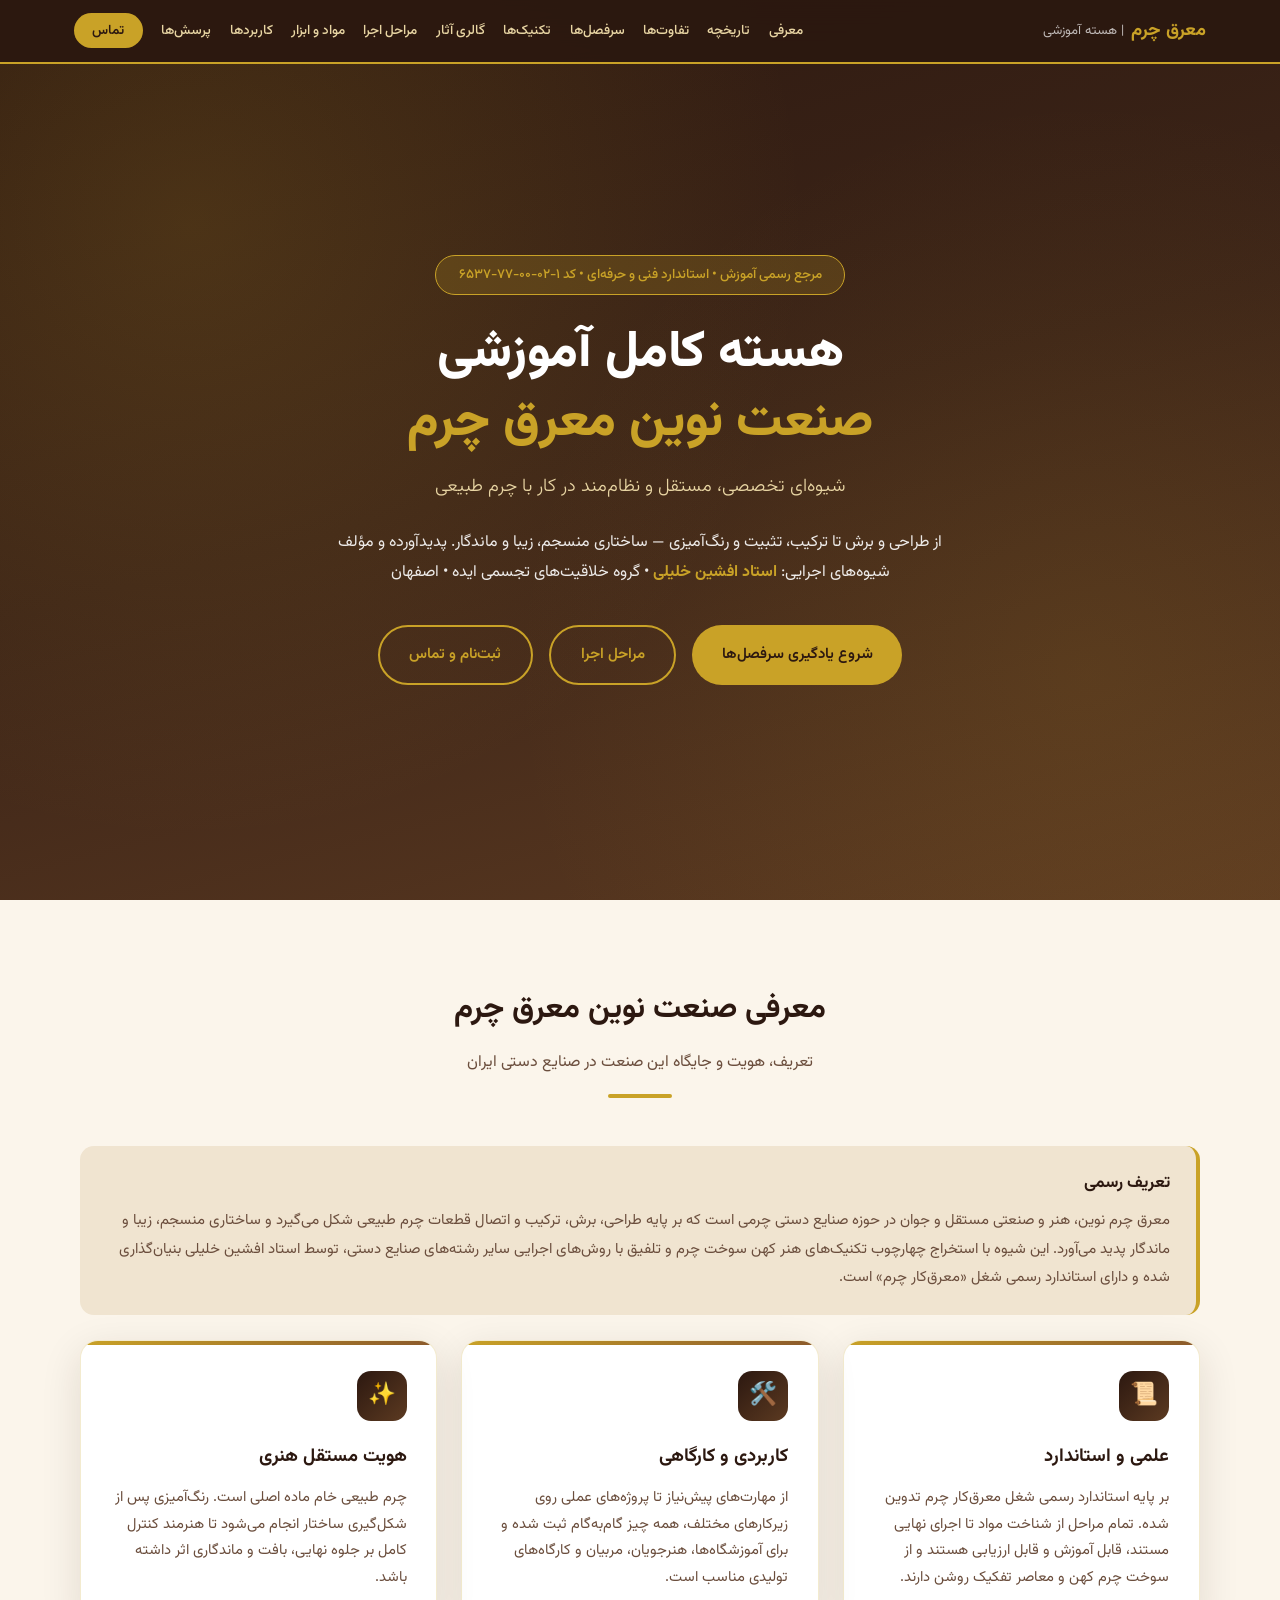
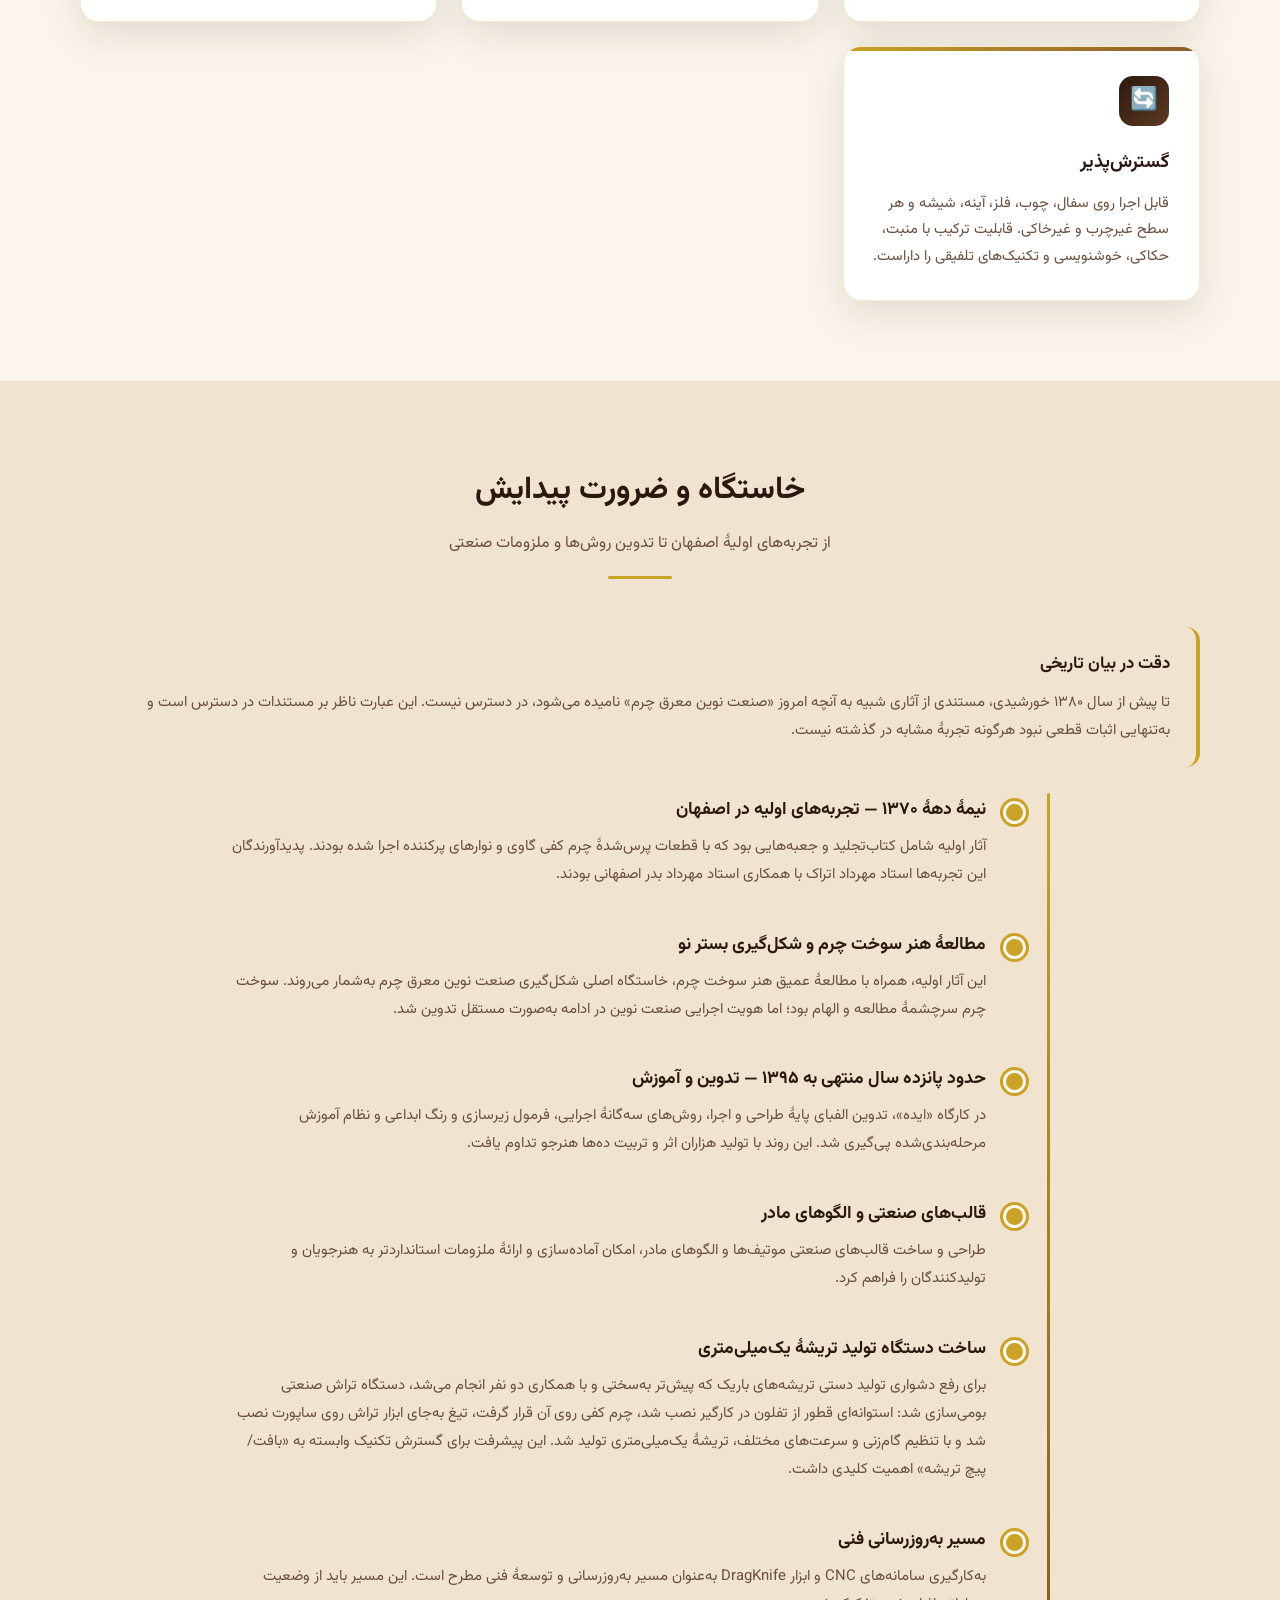
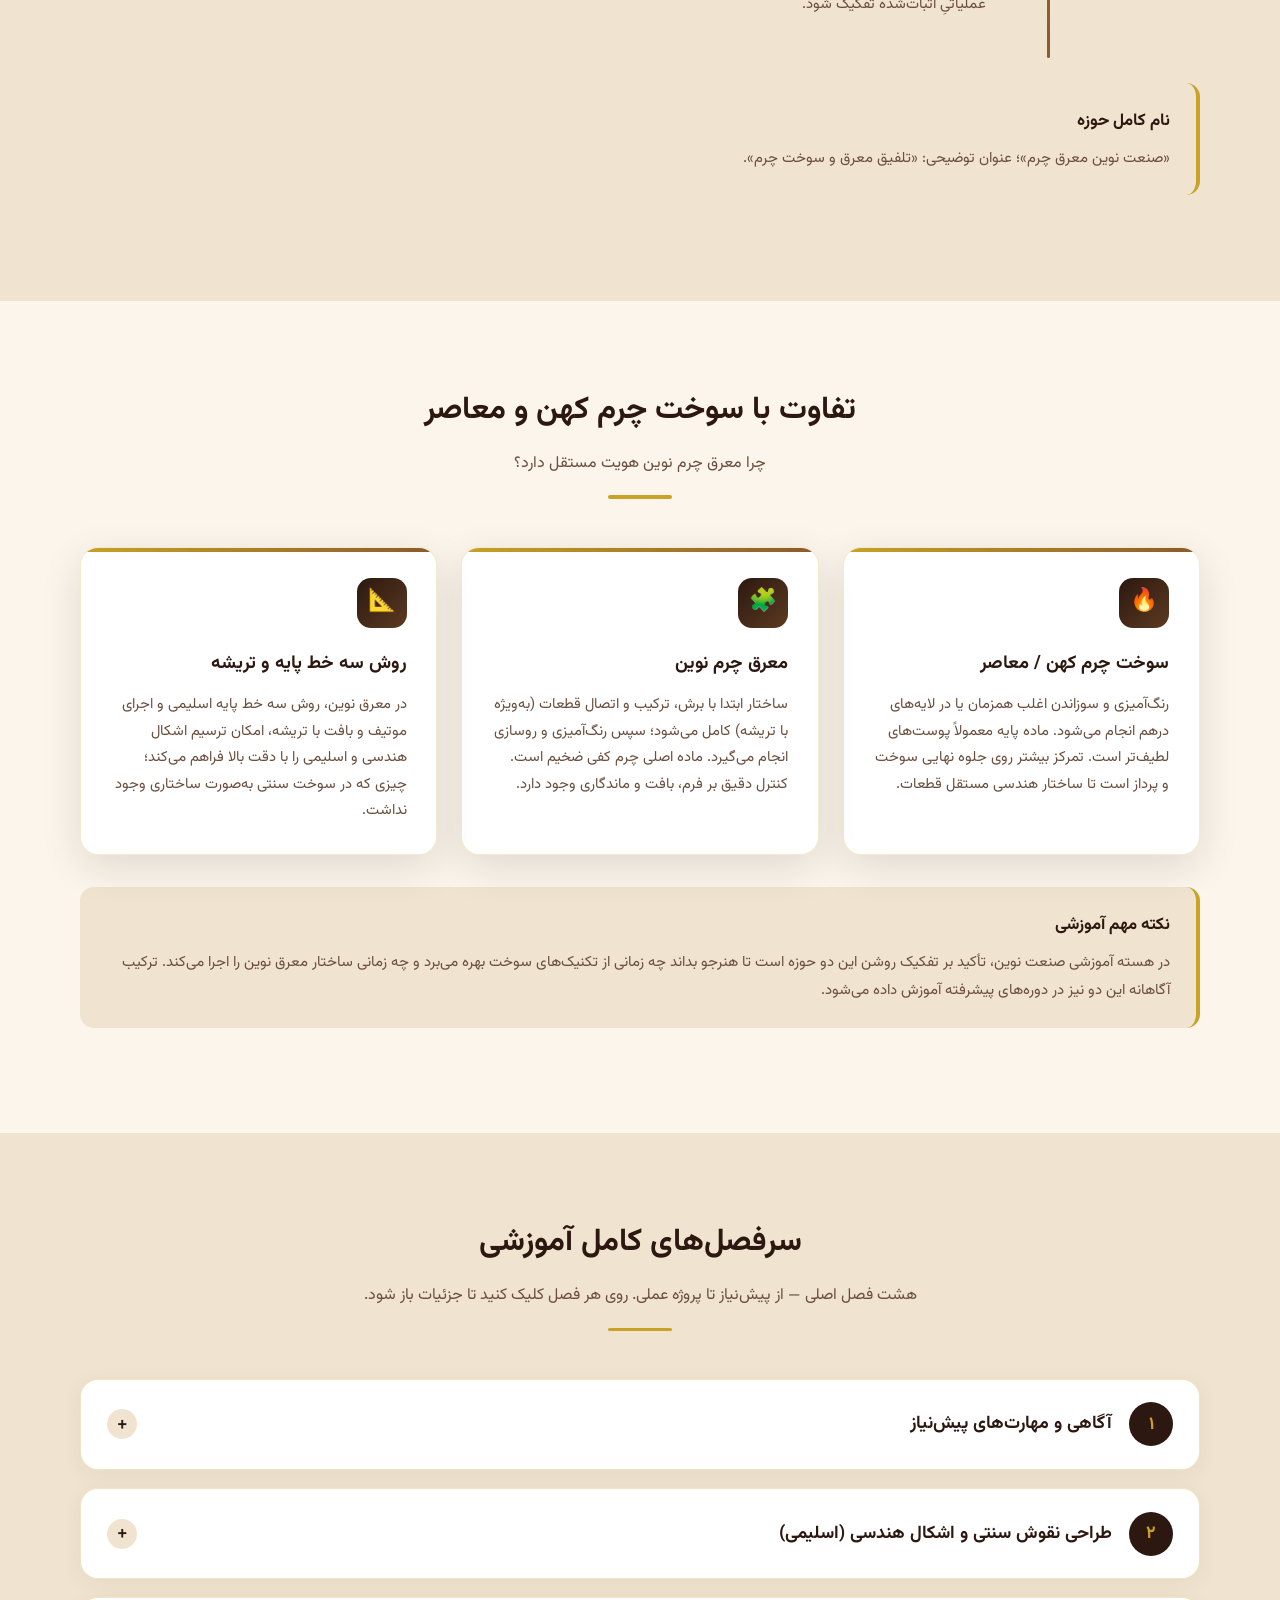
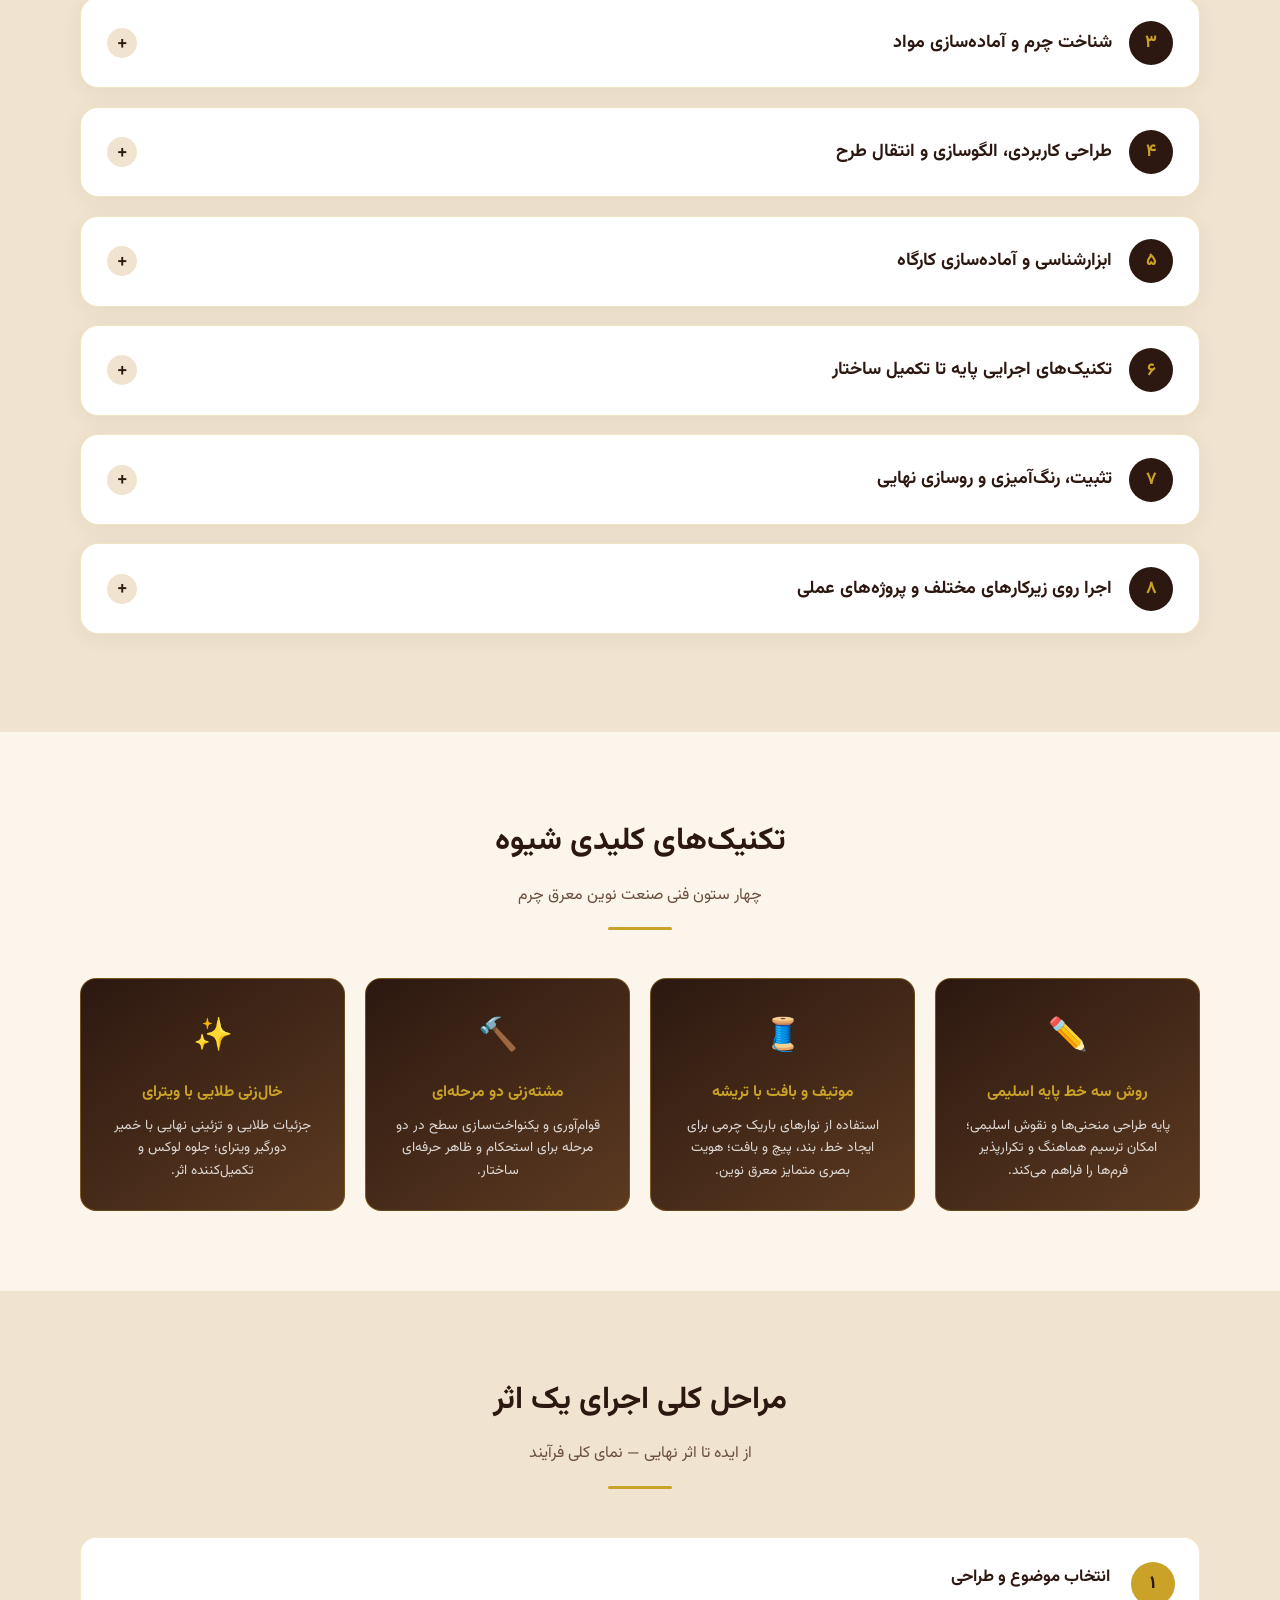
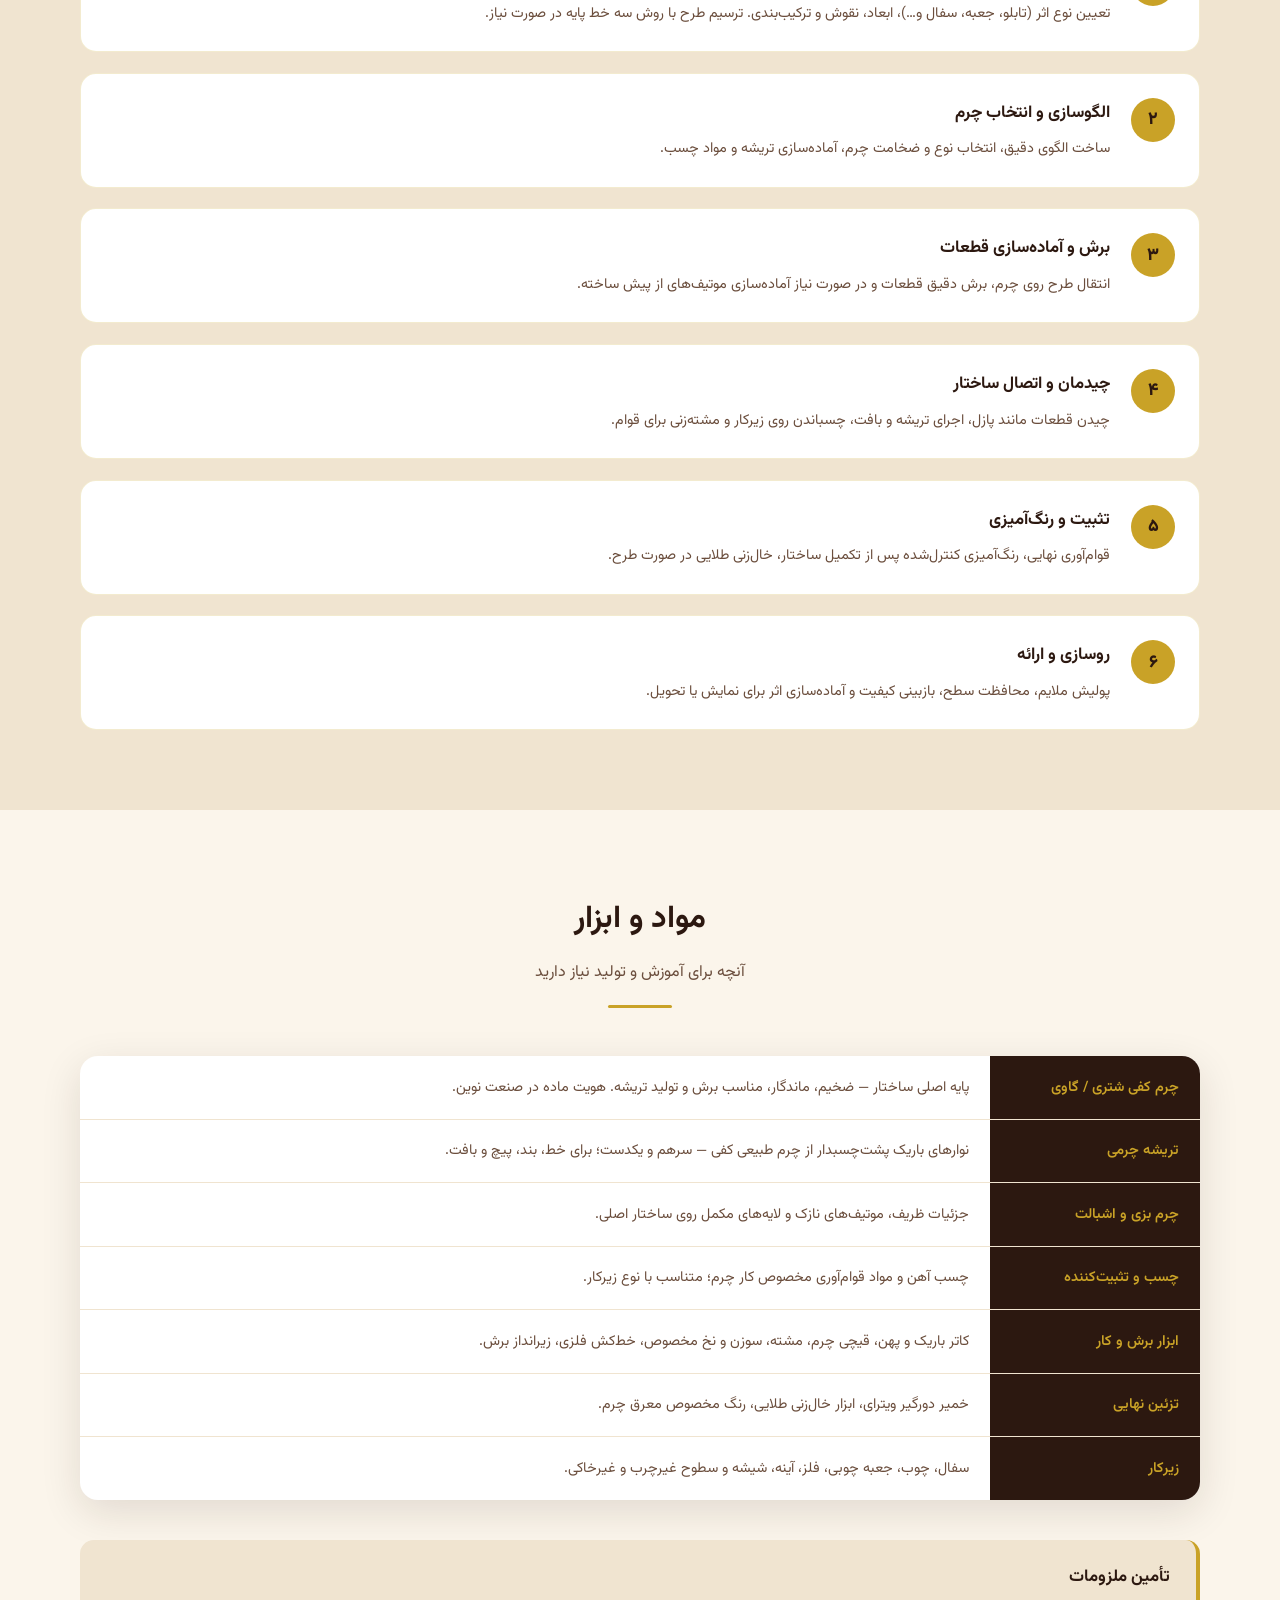
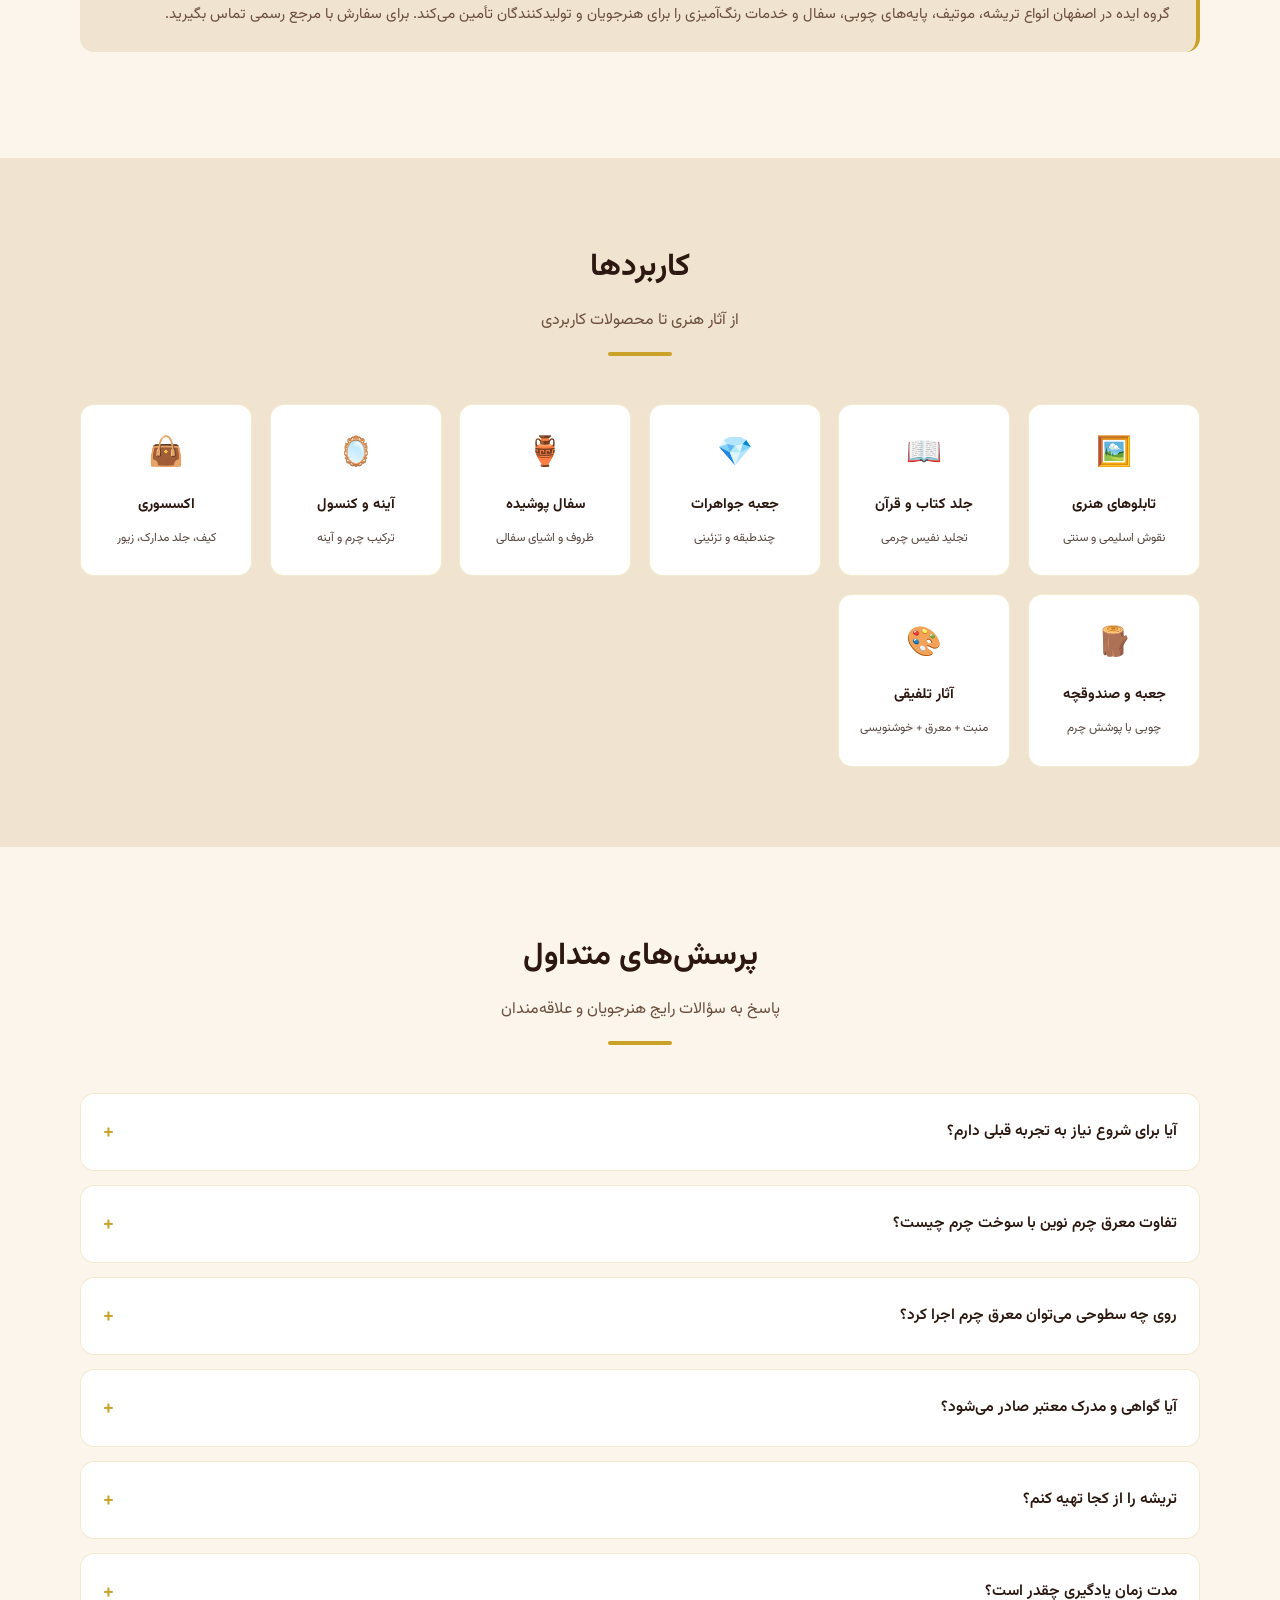
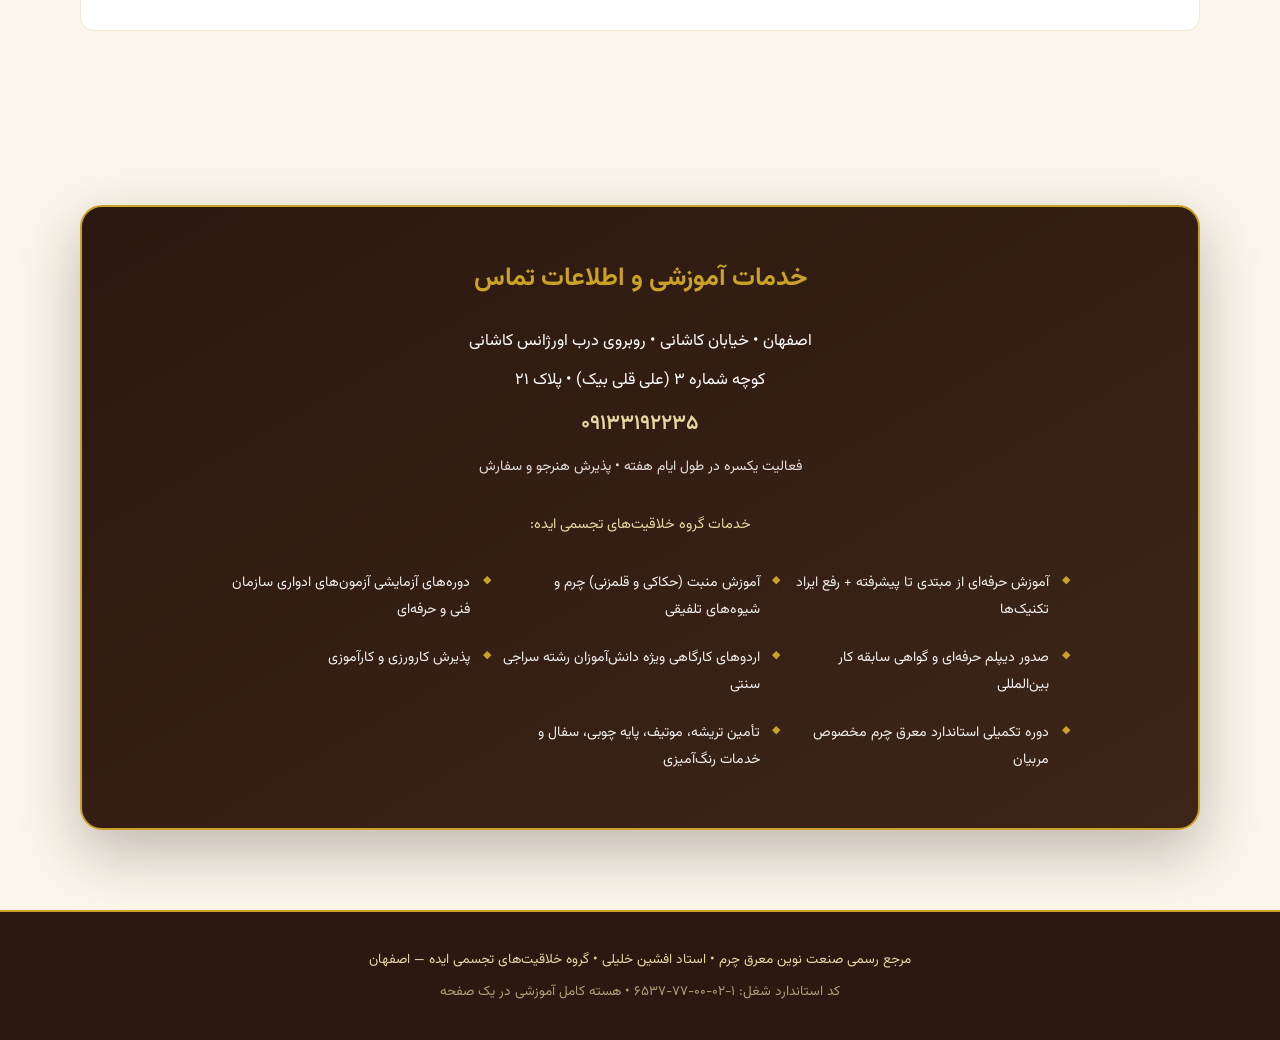
==== commit 4ecebea7: "به‌روزرسانی خاستگاه و پیشینه فنی معرق چرم" ====
--- a/index.html
+++ b/index.html
@@ -4,7 +4,7 @@
   <meta charset="UTF-8" />
   <meta name="viewport" content="width=device-width, initial-scale=1.0" />
   <title>صنعت نوین معرق چرم | آموزش جامع و مرجع رسمی</title>
-  <meta name="description" content="هسته کامل آموزشی صنعت نوین معرق چرم؛ معرفی، تاریخچه، طراحی، شناخت چرم، الگوسازی، ابزار، تکنیک‌های اجرایی، رنگ‌آمیزی و پروژه‌های عملی، با تألیف استاد افشین خلیلی." />
+  <meta name="description" content="مرجع معرفی و آموزش صنعت نوین معرق چرم؛ شامل هویت مستقل این صنعت، شناخت مواد و ابزار، طراحی، تکنیک‌های اجرایی و ساختار آموزشی مستند." />
   <meta name="author" content="استاد افشین خلیلی" />
   <meta name="robots" content="index, follow, max-image-preview:large" />
   <meta name="theme-color" content="#2C1810" />
@@ -12,14 +12,13 @@
   <link rel="canonical" href="https://deepdesigntechnology-design.github.io/sanat-novin-moaraq-charm/" />
   <meta property="og:locale" content="fa_IR" />
   <meta property="og:type" content="website" />
-  <meta property="og:title" content="صنعت نوین معرق چرم | هسته کامل آموزشی" />
-  <meta property="og:description" content="مرجع آموزشی و معرفی صنعت نوین معرق چرم، با تألیف استاد افشین خلیلی." />
+  <meta property="og:title" content="صنعت نوین معرق چرم | مرجع معرفی و آموزش" />
+  <meta property="og:description" content="مرجع آموزشی و معرفی صنعت نوین معرق چرم، با پدیدآوری شیوه اجرایی به‌دست استاد افشین خلیلی." />
   <meta property="og:url" content="https://deepdesigntechnology-design.github.io/sanat-novin-moaraq-charm/" />
   <meta property="og:site_name" content="صنعت نوین معرق چرم" />
   <meta name="twitter:card" content="summary" />
   <meta name="twitter:title" content="صنعت نوین معرق چرم | هسته کامل آموزشی" />
   <meta name="twitter:description" content="هسته کامل آموزشی و مرجع معرفی صنعت نوین معرق چرم." />
-  <meta name="description" content="هسته کامل آموزشی صنعت نوین معرق چرم — مرجع رسمی استاد افشین خلیلی، گروه ایده اصفهان. آموزش نظام‌مند از صفر تا اجرای کامل." />
   <link rel="preconnect" href="https://fonts.googleapis.com" />
   <link href="https://fonts.googleapis.com/css2?family=Vazirmatn:wght@300;400;500;600;700;800&display=swap" rel="stylesheet" />
   <style>
@@ -71,14 +70,16 @@
 <div class="card"><div class="card-icon">🔄</div><h3>گسترش‌پذیر</h3><p>قابل اجرا روی سفال، چوب، فلز، آینه، شیشه و هر سطح غیرچرب و غیرخاکی. قابلیت ترکیب با منبت، حکاکی، خوشنویسی و تکنیک‌های تلفیقی را داراست.</p></div>
 </div></div></section>
 
-<section id="history" class="bg-beige"><div class="wrap"><div class="section-title"><h2>تاریخچه و پیدایش</h2><p>از پژوهش‌های دهه ۸۰ تا ثبت استاندارد و هسته آموزشی</p><div class="line"></div></div>
+<section id="history" class="bg-beige"><div class="wrap"><div class="section-title"><h2>خاستگاه و ضرورت پیدایش</h2><p>از تجربه‌های اولیهٔ اصفهان تا تدوین روش‌ها و ملزومات صنعتی</p><div class="line"></div></div>
+<div class="info-box"><h4>دقت در بیان تاریخی</h4><p>تا پیش از سال ۱۳۸۰ خورشیدی، مستندی از آثاری شبیه به آنچه امروز «صنعت نوین معرق چرم» نامیده می‌شود، در دسترس نیست. این عبارت ناظر بر مستندات در دسترس است و به‌تنهایی اثبات قطعی نبود هرگونه تجربهٔ مشابه در گذشته نیست.</p></div>
 <div class="timeline">
-<div class="timeline-item"><h4>۱۳۸۰ — آغاز پژوهش جدی</h4><p>استاد افشین خلیلی با صرف هزینه‌های شخصی و تلاش مستمر، پژوهش روی تکنیک‌های نوین کار با چرم طبیعی کفی (زیره) شتری و گاوی را آغاز کرد. هدف، ایجاد شیوه‌ای مستقل و قابل گسترش بود که محدودیت‌های سوخت چرم کهن را نداشته باشد.</p></div>
-<div class="timeline-item"><h4>اوایل ۱۳۸۴ — ابداع روی سفال</h4><p>تکنیک پوشش سفال با چرم طبیعی شکل گرفت. با بسط و پختن تکنیک‌های جدید در کار با چرم و سعی و خطا، صنعتی تمام‌عیار و مستقل پدید آمد که چیزی شبیه آن در آثار قبلی سوخت چرم کهن یا تابلوهای سوخت معاصر وجود نداشت.</p></div>
-<div class="timeline-item"><h4>استخراج چهارچوب و تلفیق</h4><p>معرق چرم نوین از چهارچوب هنر کهن سوخت چرم استخراج و با شیوه‌های اجرایی سایر صنایع دستی (از جمله معرق کاشی و روش‌های اتصال خطی) تلفیق گردید. استفاده از نوارهای باریک چرمی (تریشه) برای ترسیم اشکال و ایجاد «بند» امکان‌پذیر شد.</p></div>
-<div class="timeline-item"><h4>تثبیت هویت و استاندارد</h4><p>این صنعت دارای زبان بصری، مواد، مراحل اجرایی و استاندارد آموزشی جداگانه شد. کد استاندارد شغل معرق‌کار چرم (۱-۰۲-۰۰-۷۷-۶۵۳۷) ثبت گردید و هسته آموزشی کامل شامل فصول، تکنیک‌های کلیدی و پروژه‌های عملی مستند شد.</p></div>
-<div class="timeline-item"><h4>مرجع رسمی و آموزش</h4><p>گروه خلاقیت‌های تجسمی ایده در اصفهان به‌عنوان مرجع رسمی صنعت نوین معرق چرم فعالیت می‌کند: آموزش حرفه‌ای، تأمین ملزومات (تریشه، موتیف، پایه)، دوره‌های فنی و حرفه‌ای و پذیرش کارورزی.</p></div>
-</div></div></section>
+<div class="timeline-item"><h4>نیمهٔ دههٔ ۱۳۷۰ — تجربه‌های اولیه در اصفهان</h4><p>آثار اولیه شامل کتاب‌تجلید و جعبه‌هایی بود که با قطعات پرس‌شدهٔ چرم کفی گاوی و نوارهای پرکننده اجرا شده بودند. پدیدآورندگان این تجربه‌ها استاد مهرداد اتراک با همکاری استاد مهرداد بدر اصفهانی بودند.</p></div>
+<div class="timeline-item"><h4>مطالعهٔ هنر سوخت چرم و شکل‌گیری بستر نو</h4><p>این آثار اولیه، همراه با مطالعهٔ عمیق هنر سوخت چرم، خاستگاه اصلی شکل‌گیری صنعت نوین معرق چرم به‌شمار می‌روند. سوخت چرم سرچشمهٔ مطالعه و الهام بود؛ اما هویت اجرایی صنعت نوین در ادامه به‌صورت مستقل تدوین شد.</p></div>
+<div class="timeline-item"><h4>حدود پانزده سال منتهی به ۱۳۹۵ — تدوین و آموزش</h4><p>در کارگاه «ایده»، تدوین الفبای پایهٔ طراحی و اجرا، روش‌های سه‌گانهٔ اجرایی، فرمول زیرسازی و رنگ ابداعی و نظام آموزش مرحله‌بندی‌شده پی‌گیری شد. این روند با تولید هزاران اثر و تربیت ده‌ها هنرجو تداوم یافت.</p></div>
+<div class="timeline-item"><h4>قالب‌های صنعتی و الگوهای مادر</h4><p>طراحی و ساخت قالب‌های صنعتی موتیف‌ها و الگوهای مادر، امکان آماده‌سازی و ارائهٔ ملزومات استانداردتر به هنرجویان و تولیدکنندگان را فراهم کرد.</p></div>
+<div class="timeline-item"><h4>ساخت دستگاه تولید تریشهٔ یک‌میلی‌متری</h4><p>برای رفع دشواری تولید دستی تریشه‌های باریک که پیش‌تر به‌سختی و با همکاری دو نفر انجام می‌شد، دستگاه تراش صنعتی بومی‌سازی شد: استوانه‌ای قطور از تفلون در کارگیر نصب شد، چرم کفی روی آن قرار گرفت، تیغ به‌جای ابزار تراش روی ساپورت نصب شد و با تنظیم گام‌زنی و سرعت‌های مختلف، تریشهٔ یک‌میلی‌متری تولید شد. این پیشرفت برای گسترش تکنیک وابسته به «بافت/پیچ تریشه» اهمیت کلیدی داشت.</p></div>
+<div class="timeline-item"><h4>مسیر به‌روزرسانی فنی</h4><p>به‌کارگیری سامانه‌های CNC و ابزار DragKnife به‌عنوان مسیر به‌روزرسانی و توسعهٔ فنی مطرح است. این مسیر باید از وضعیت عملیاتیِ اثبات‌شده تفکیک شود.</p></div>
+</div><div class="info-box"><h4>نام کامل حوزه</h4><p>«صنعت نوین معرق چرم»؛ عنوان توضیحی: «تلفیق معرق و سوخت چرم».</p></div></div></section>
 
 <section id="difference"><div class="wrap"><div class="section-title"><h2>تفاوت با سوخت چرم کهن و معاصر</h2><p>چرا معرق چرم نوین هویت مستقل دارد؟</p><div class="line"></div></div>
 <div class="cards">
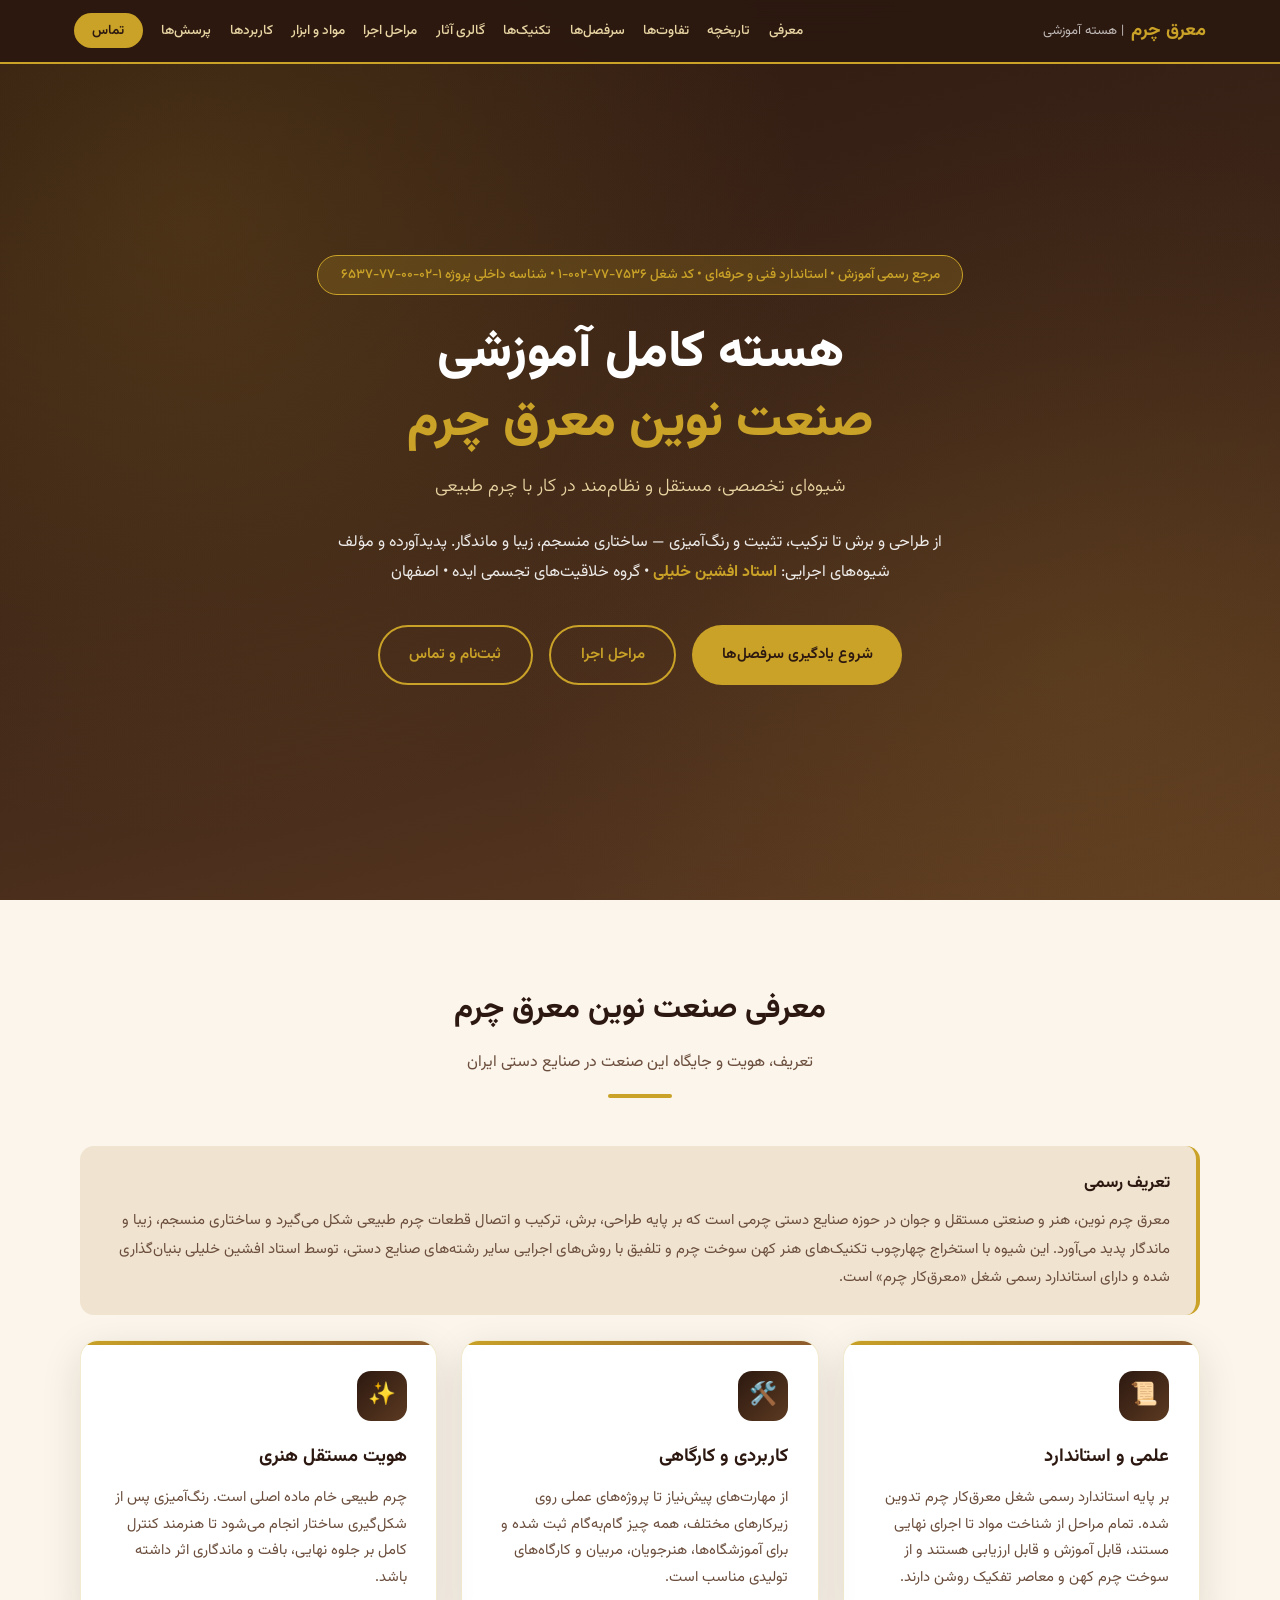
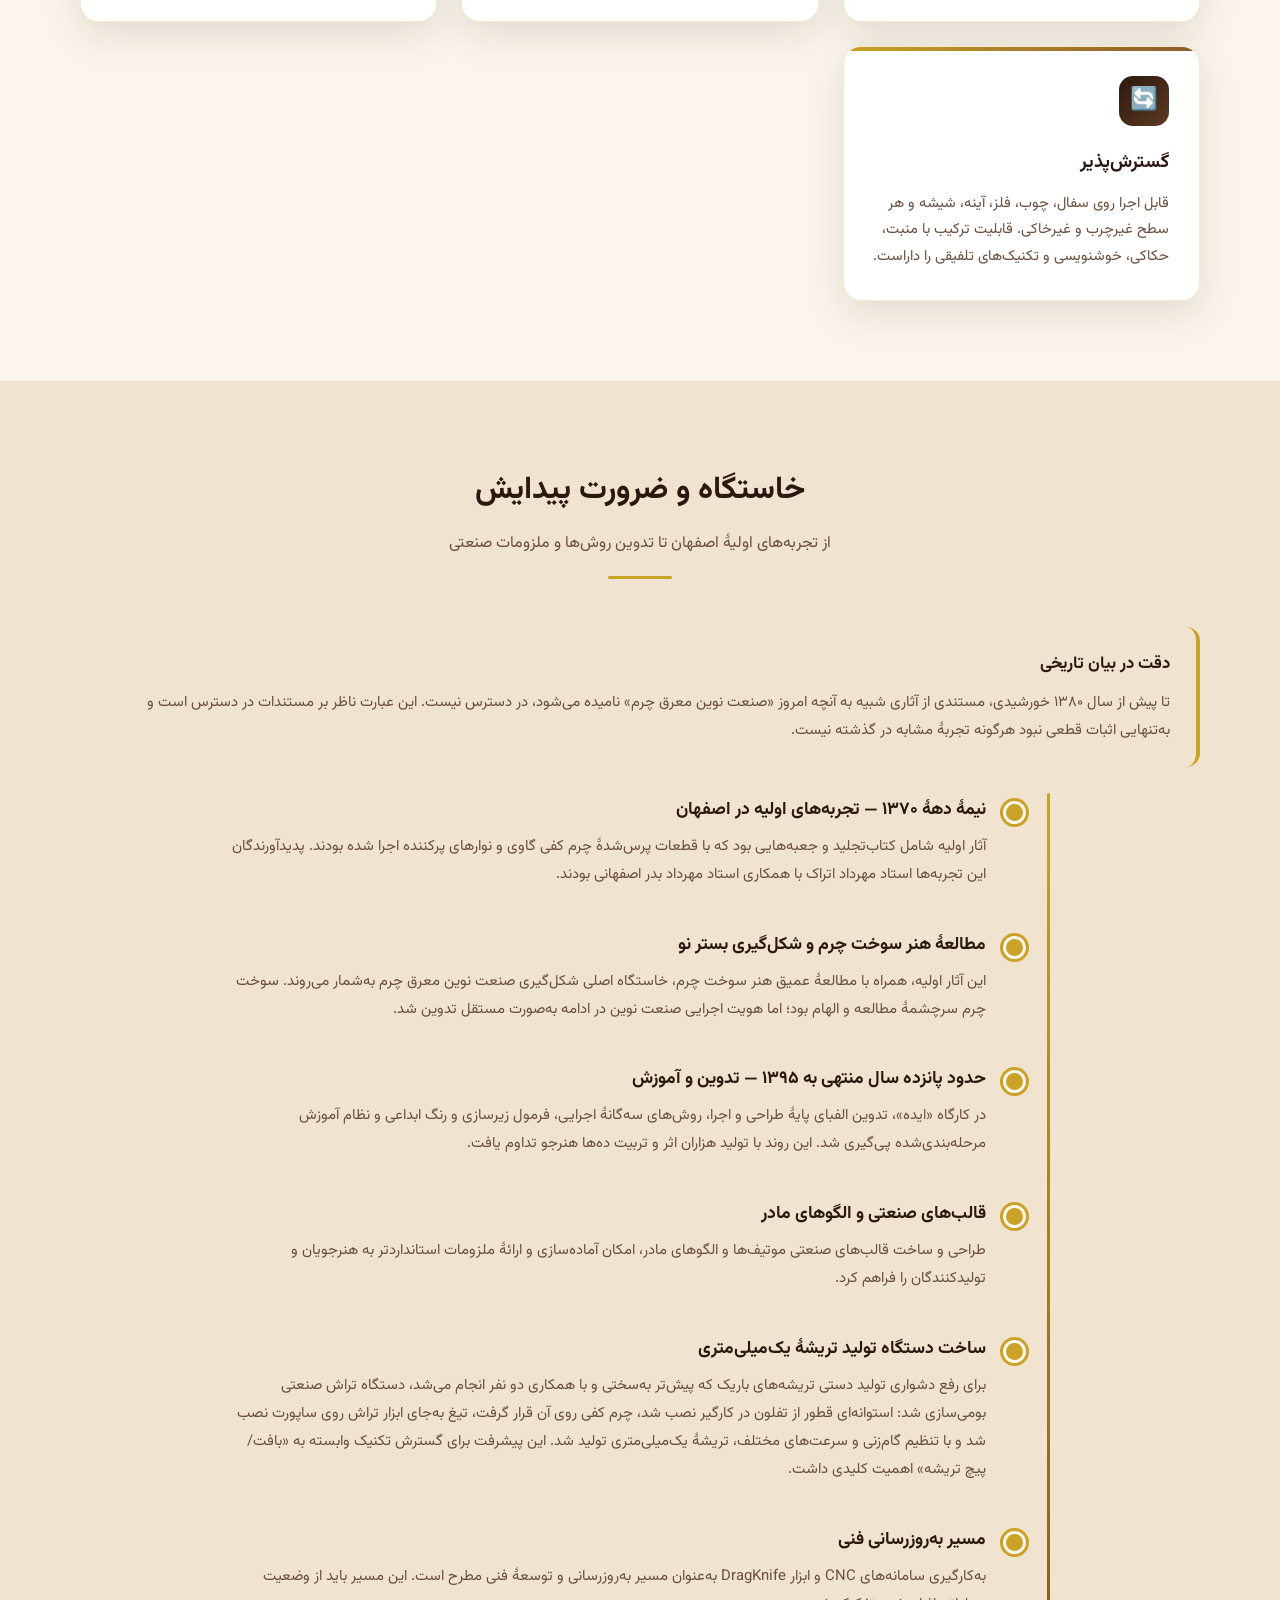
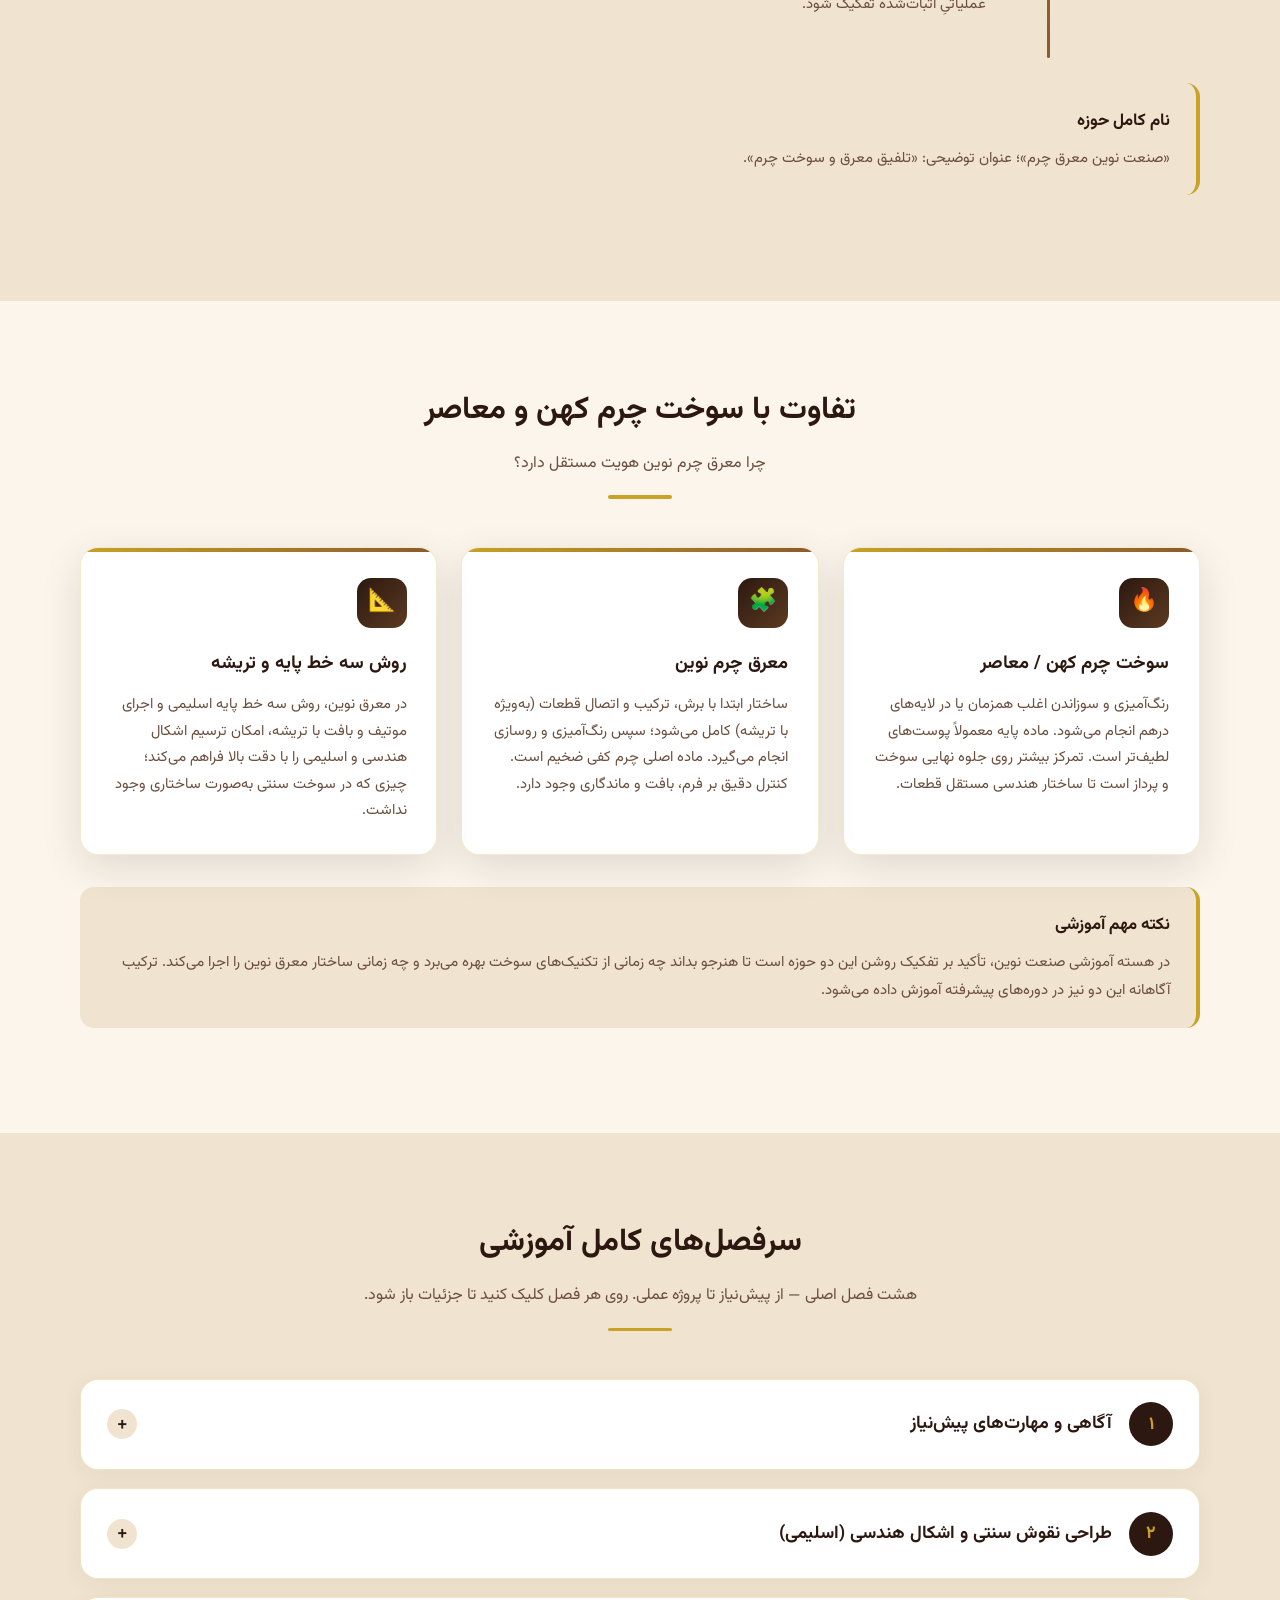
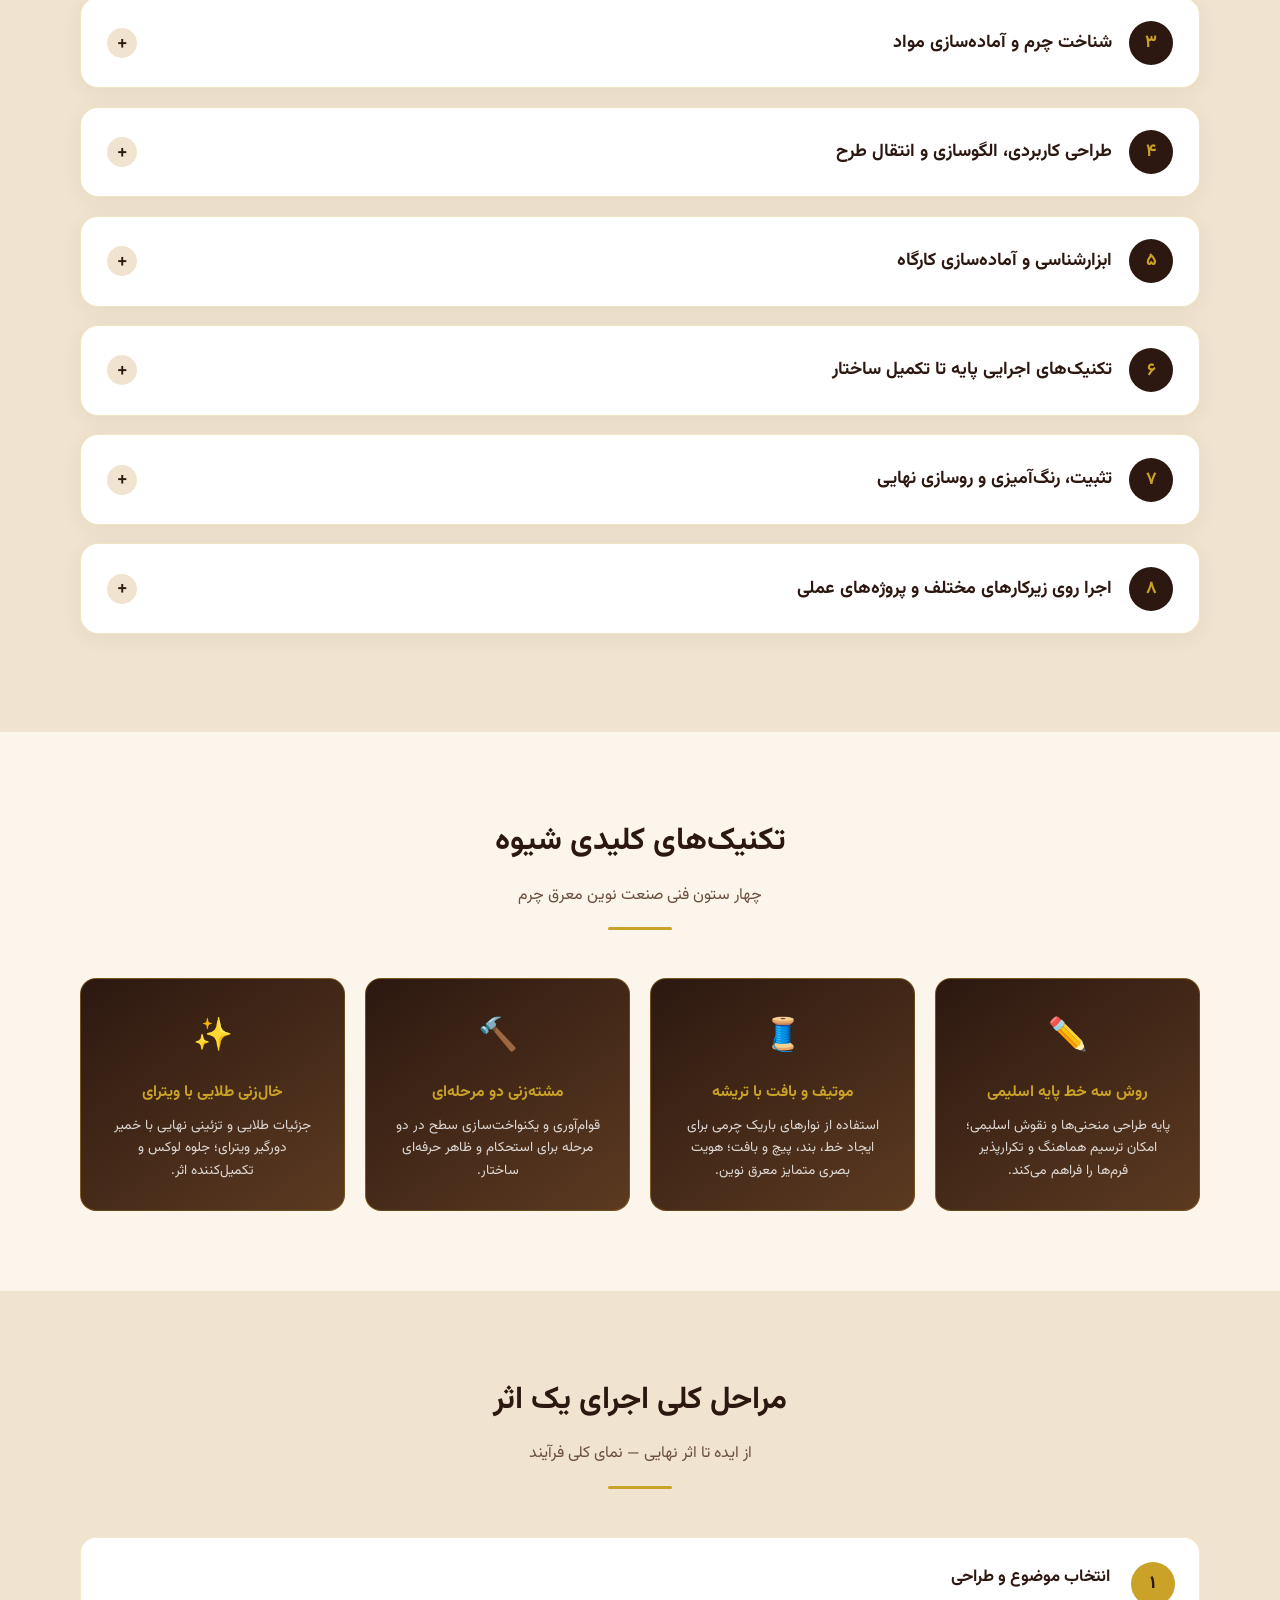
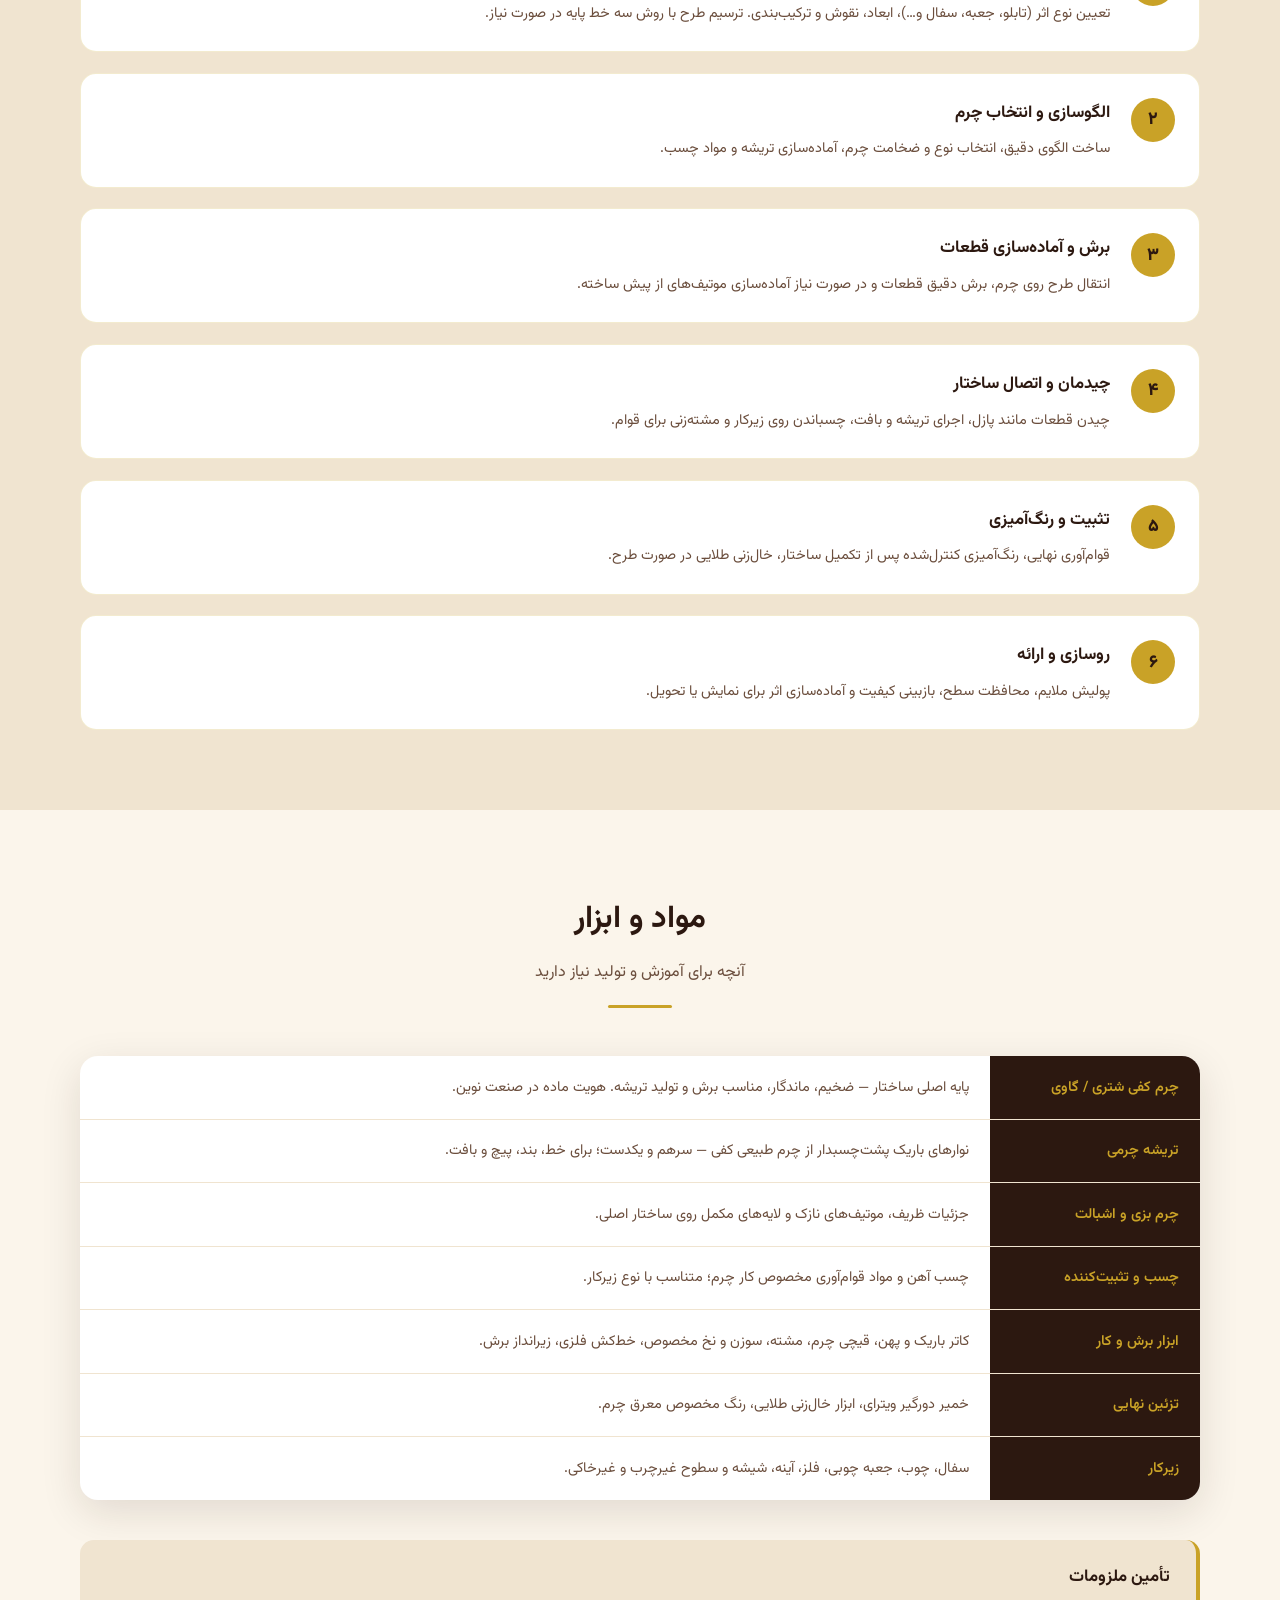
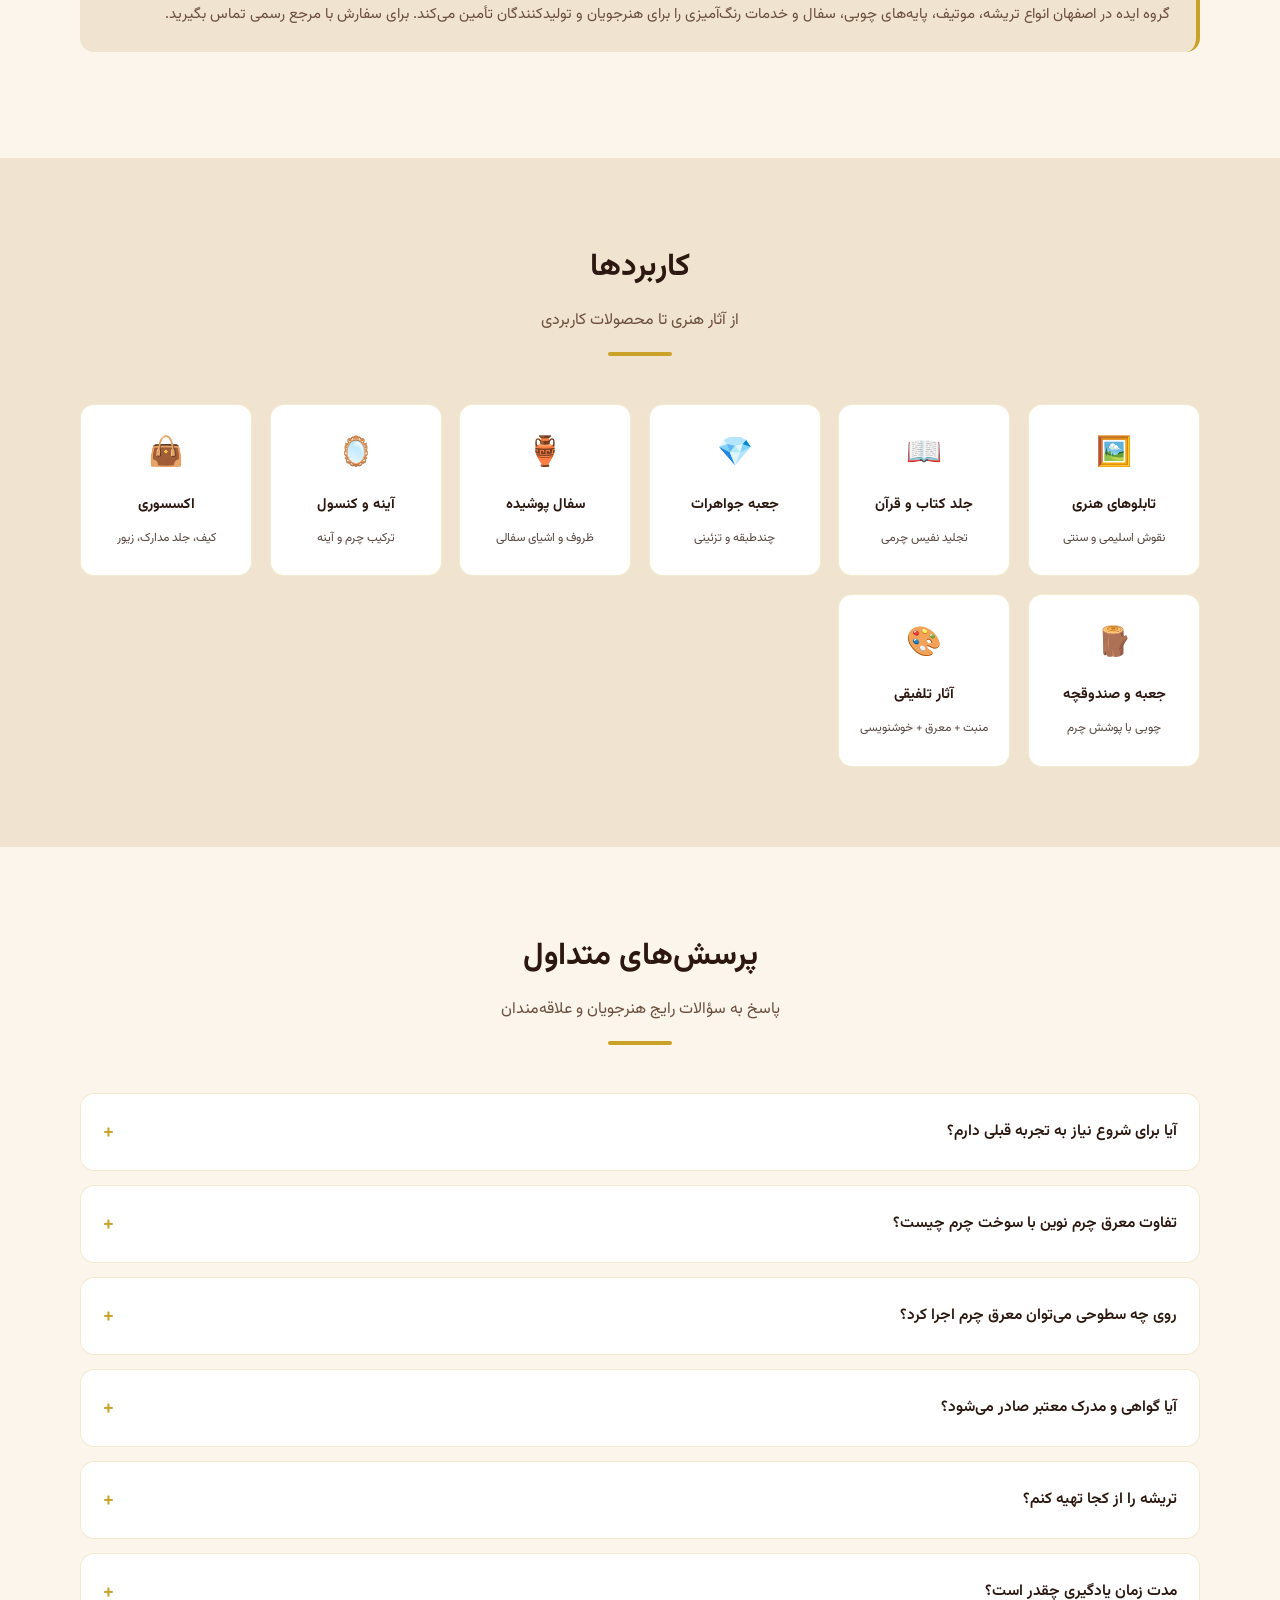
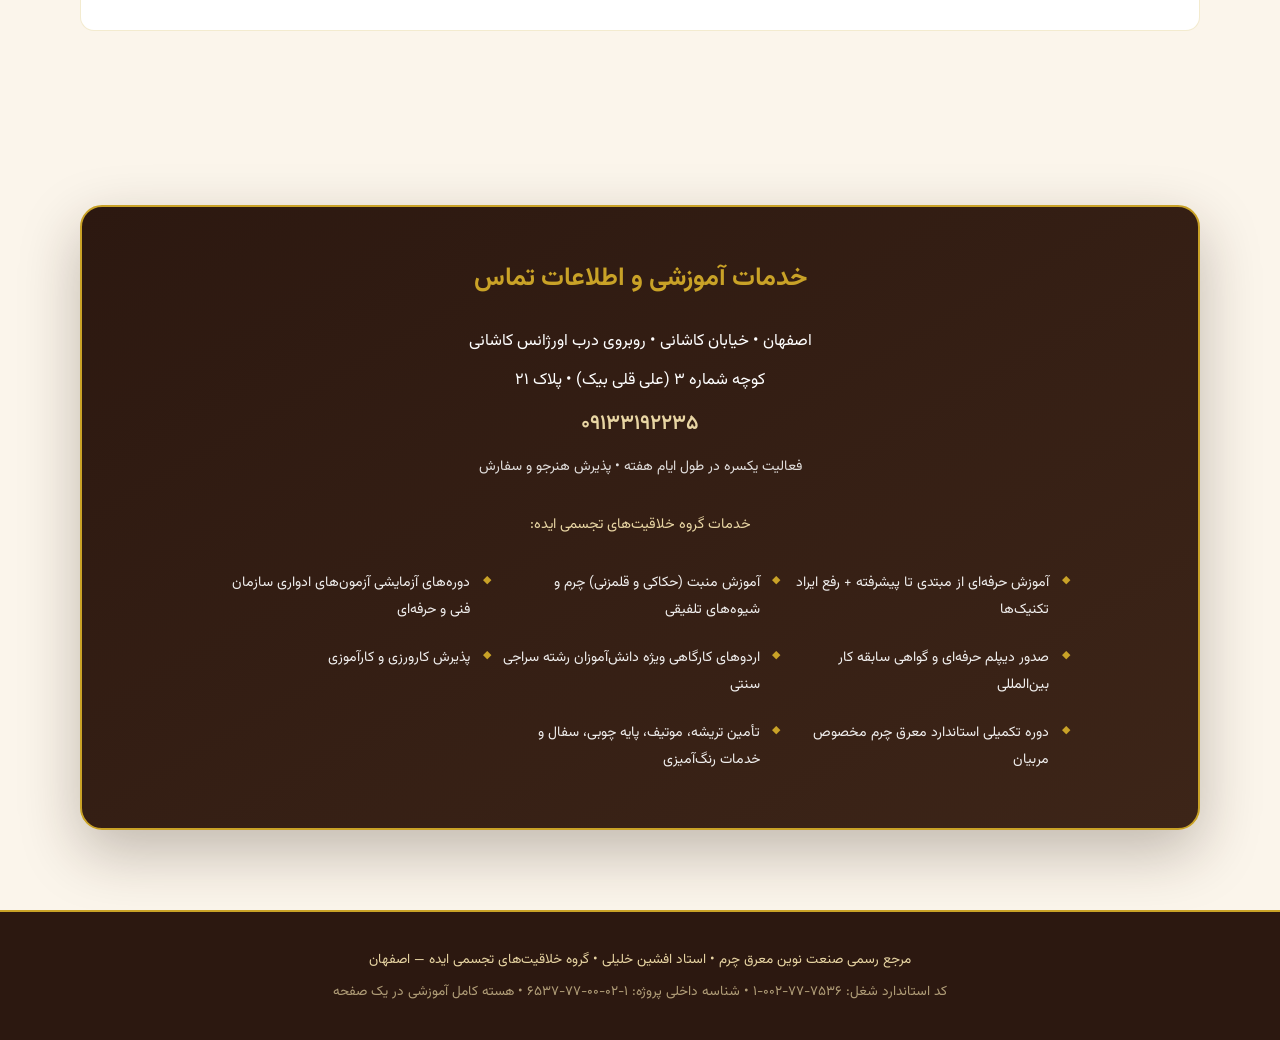
==== commit 590fea52: "Sync site wording with eight-chapter book and distinguish standard code" ====
--- a/index.html
+++ b/index.html
@@ -54,7 +54,7 @@
 </ul></nav></header>
 
 <main id="main"><section class="hero" aria-labelledby="hero-title"><div class="hero-content">
-<div class="hero-badge">مرجع رسمی آموزش • استاندارد فنی و حرفه‌ای • کد ۱-۰۲-۰۰-۷۷-۶۵۳۷</div>
+<div class="hero-badge">مرجع رسمی آموزش • استاندارد فنی و حرفه‌ای • کد شغل ۷۵۳۶-۷۷-۰۰۲-۱ • شناسه داخلی پروژه ۱-۰۲-۰۰-۷۷-۶۵۳۷</div>
 <h1 id="hero-title">هسته کامل آموزشی<br><span>صنعت نوین معرق چرم</span></h1>
 <p class="hero-sub">شیوه‌ای تخصصی، مستقل و نظام‌مند در کار با چرم طبیعی</p>
 <p class="hero-desc">از طراحی و برش تا ترکیب، تثبیت و رنگ‌آمیزی — ساختاری منسجم، زیبا و ماندگار. پدیدآورده و مؤلف شیوه‌های اجرایی: <strong style="color:var(--gold)">استاد افشین خلیلی</strong> • گروه خلاقیت‌های تجسمی ایده • اصفهان</p>
@@ -159,7 +159,7 @@
 </div></div></section>
 
 </main>
-<footer role="contentinfo"><p>مرجع رسمی صنعت نوین معرق چرم • استاد افشین خلیلی • گروه خلاقیت‌های تجسمی ایده — اصفهان</p><p style="margin-top:.4rem;opacity:.7">کد استاندارد شغل: ۱-۰۲-۰۰-۷۷-۶۵۳۷ • هسته کامل آموزشی در یک صفحه</p></footer>
+<footer role="contentinfo"><p>مرجع رسمی صنعت نوین معرق چرم • استاد افشین خلیلی • گروه خلاقیت‌های تجسمی ایده — اصفهان</p><p style="margin-top:.4rem;opacity:.7">کد استاندارد شغل: ۷۵۳۶-۷۷-۰۰۲-۱ • شناسه داخلی پروژه: ۱-۰۲-۰۰-۷۷-۶۵۳۷ • هسته کامل آموزشی در یک صفحه</p></footer>
 <script>
 window.addEventListener('scroll',()=>{document.getElementById('header').classList.toggle('scrolled',window.scrollY>40)});
 const menuBtn=document.getElementById('menuBtn'),navLinks=document.getElementById('navLinks');
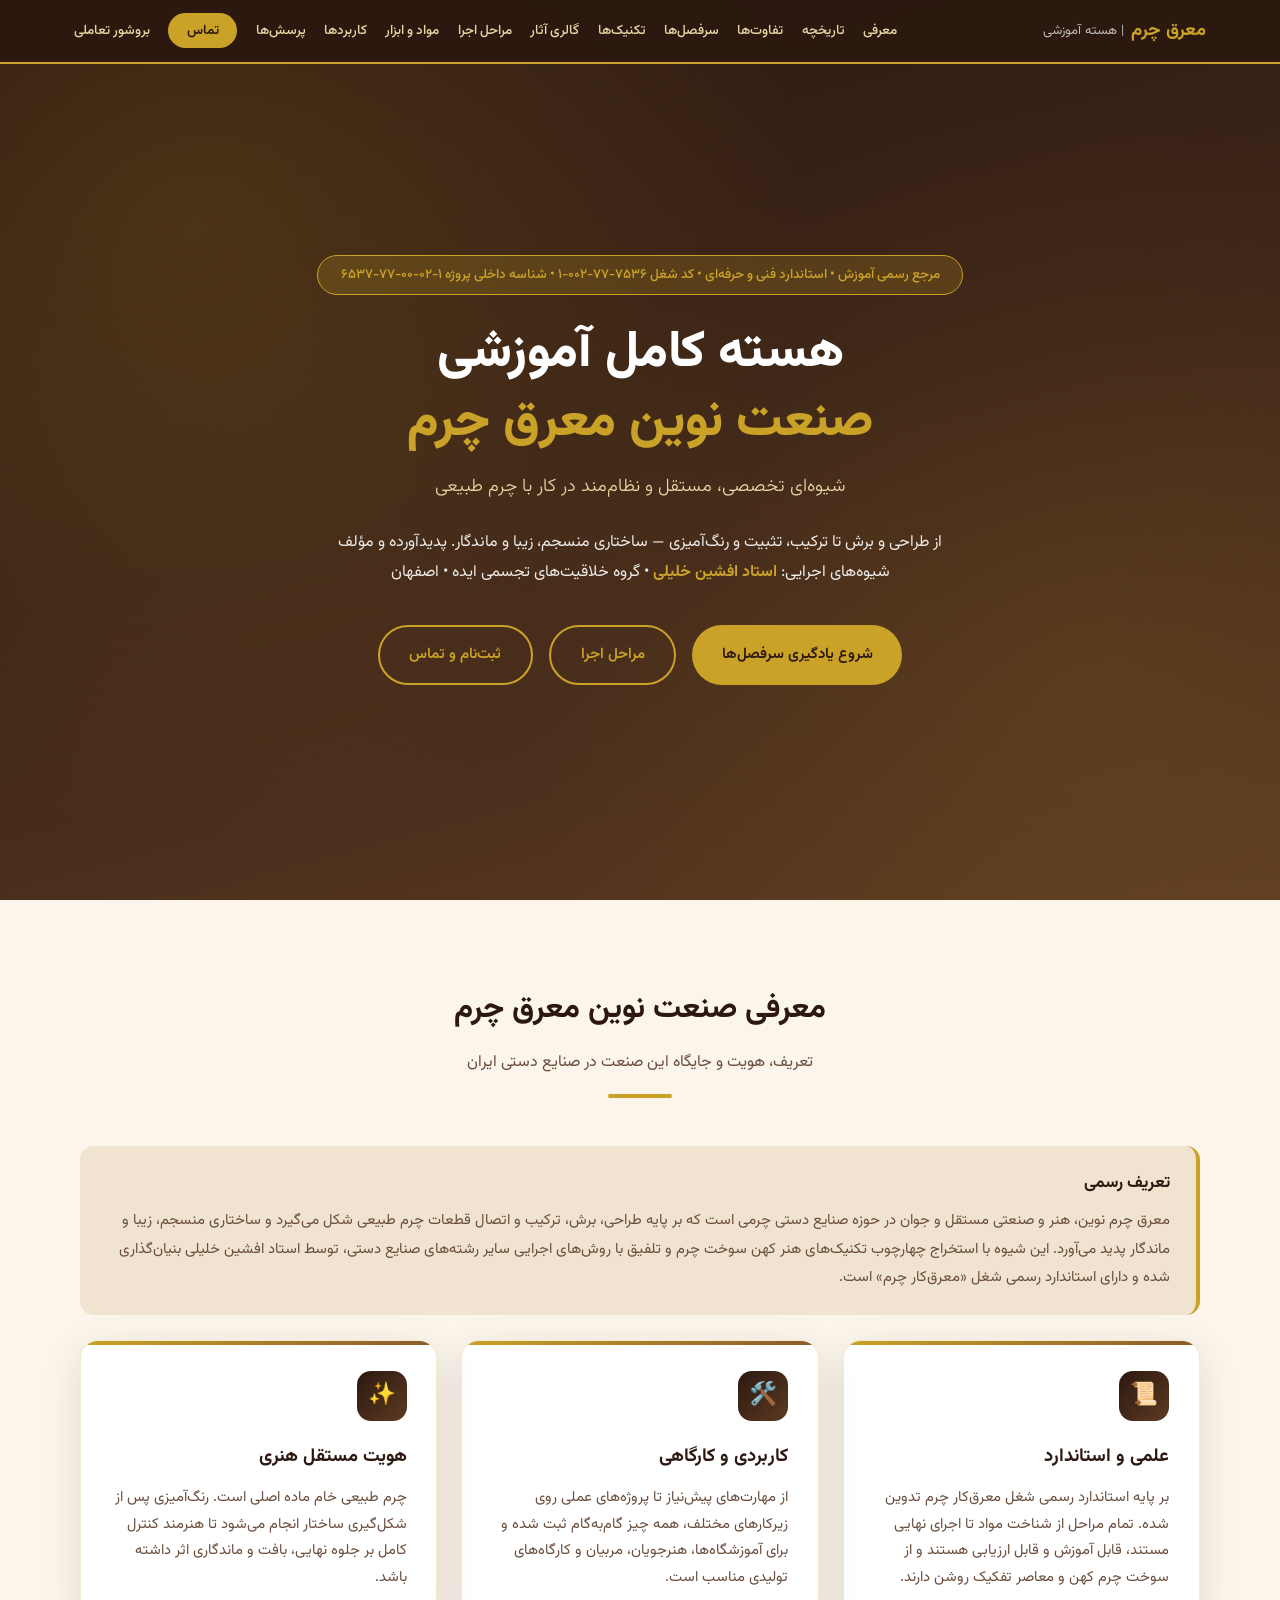
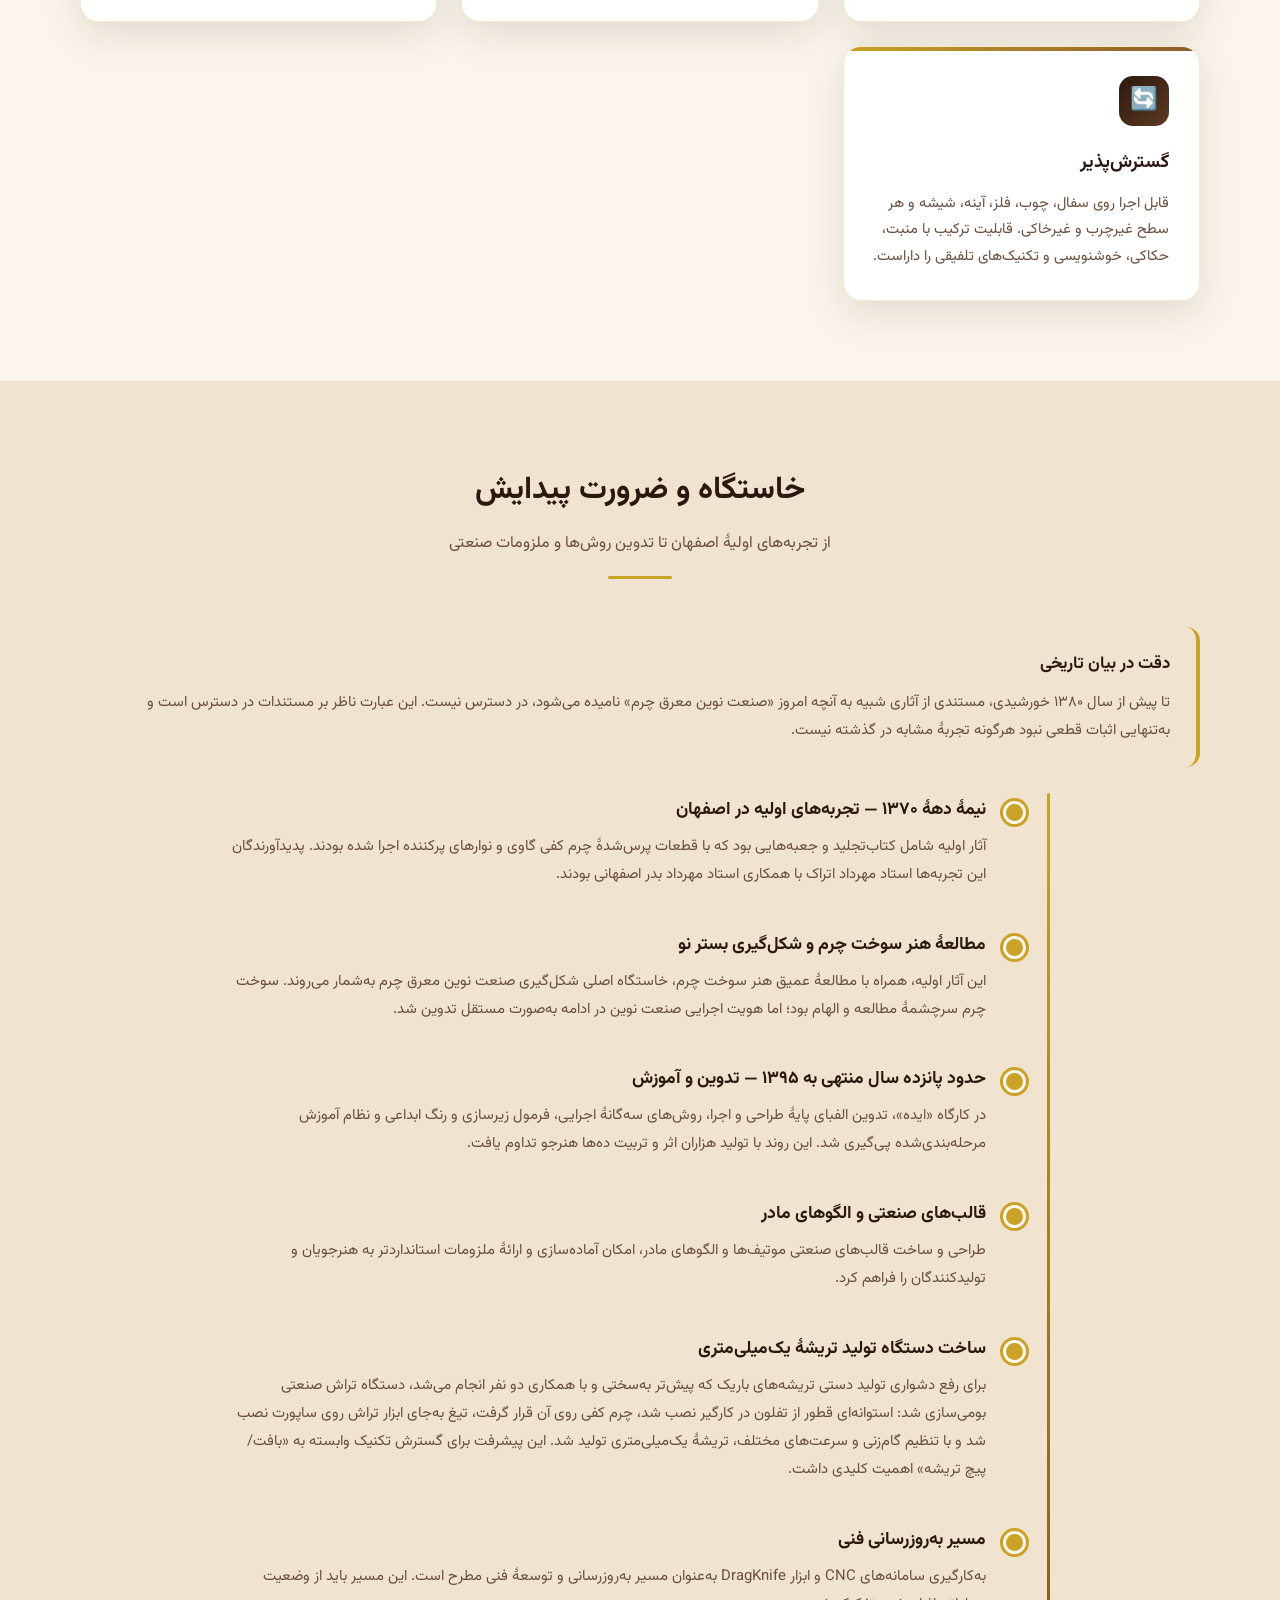
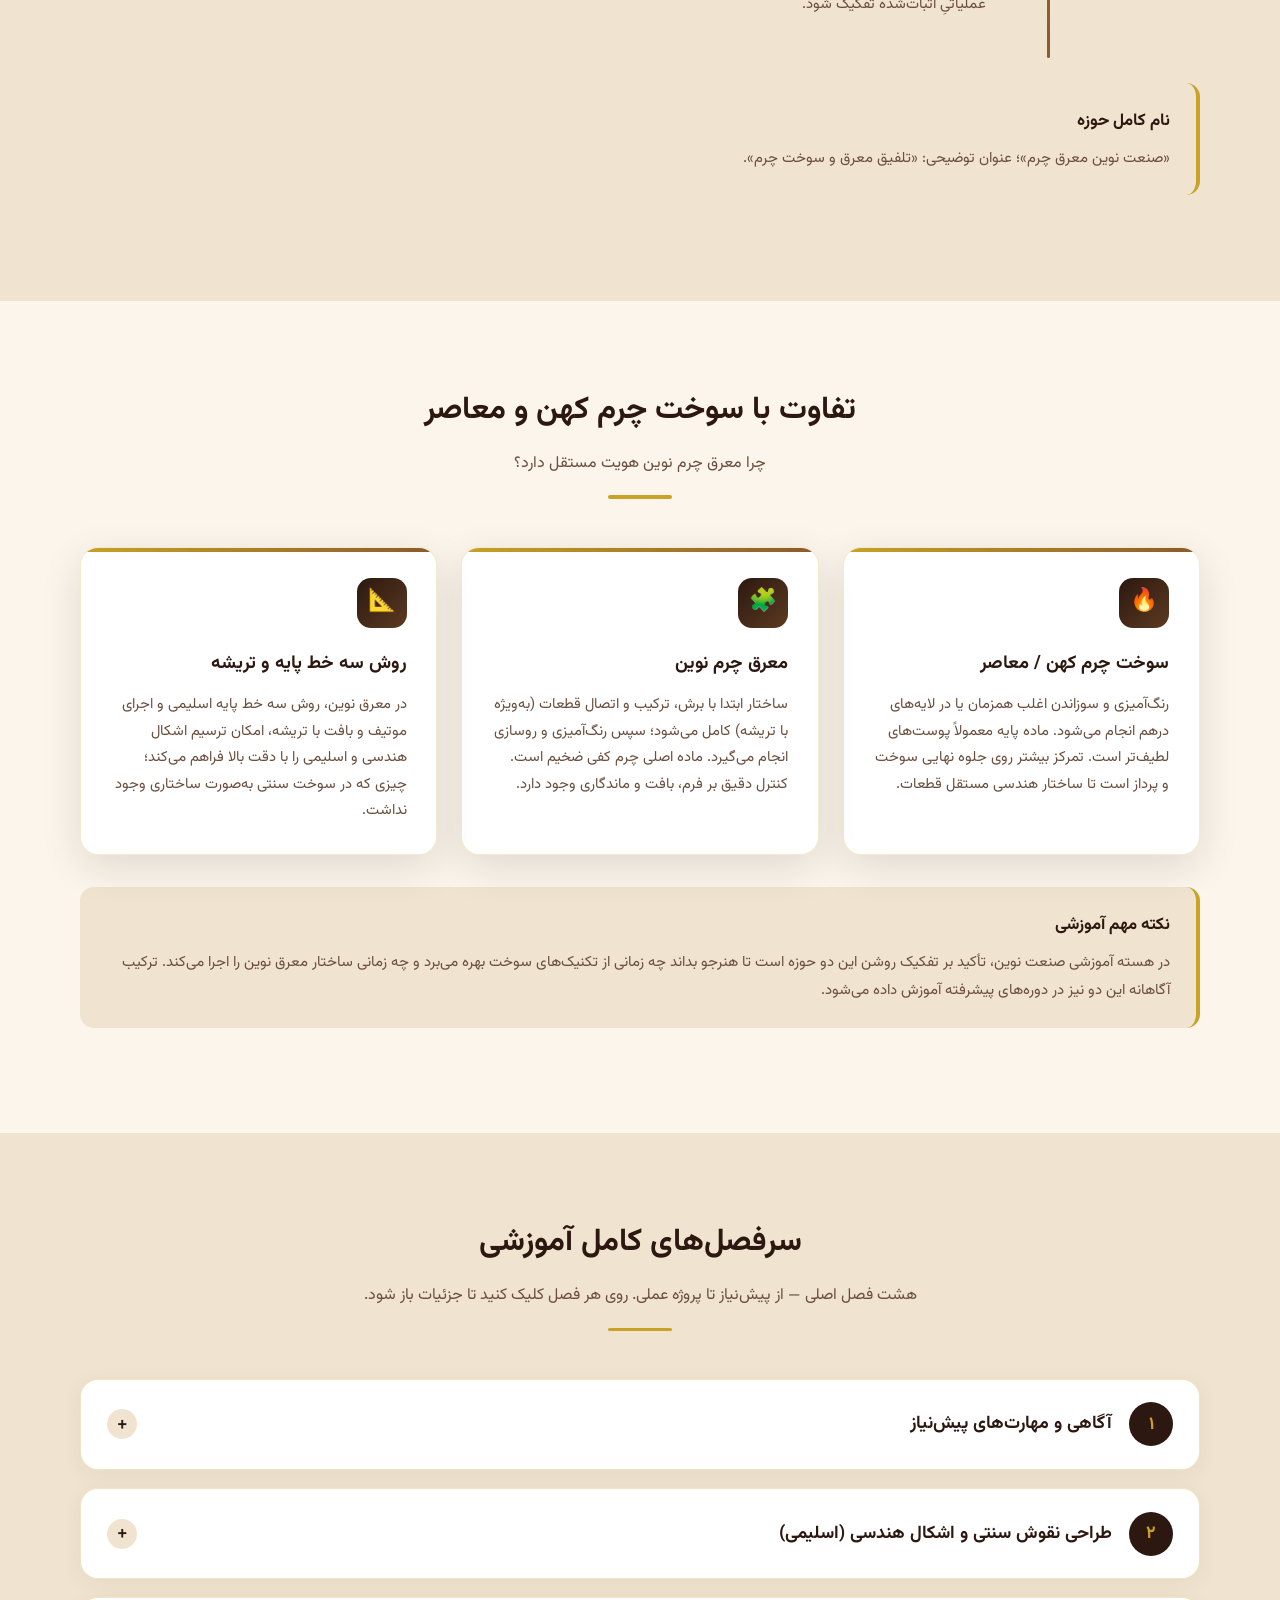
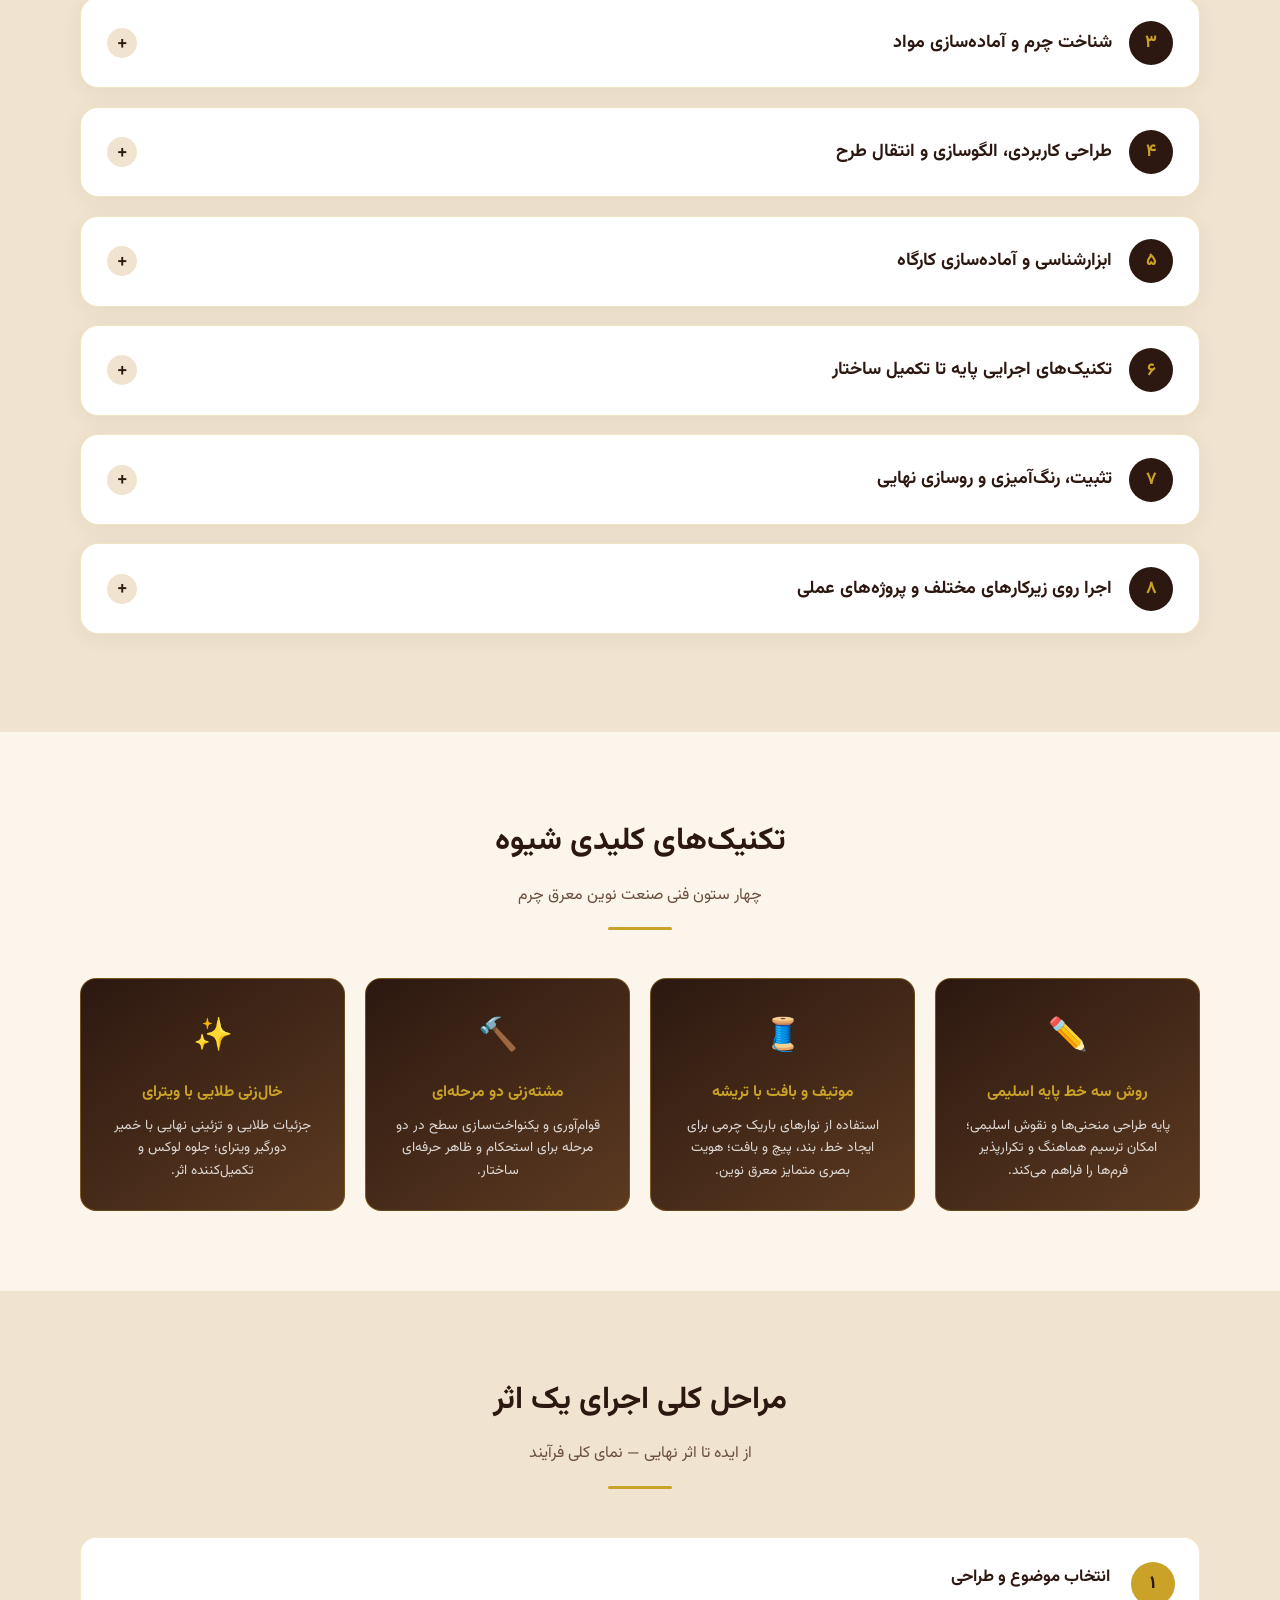
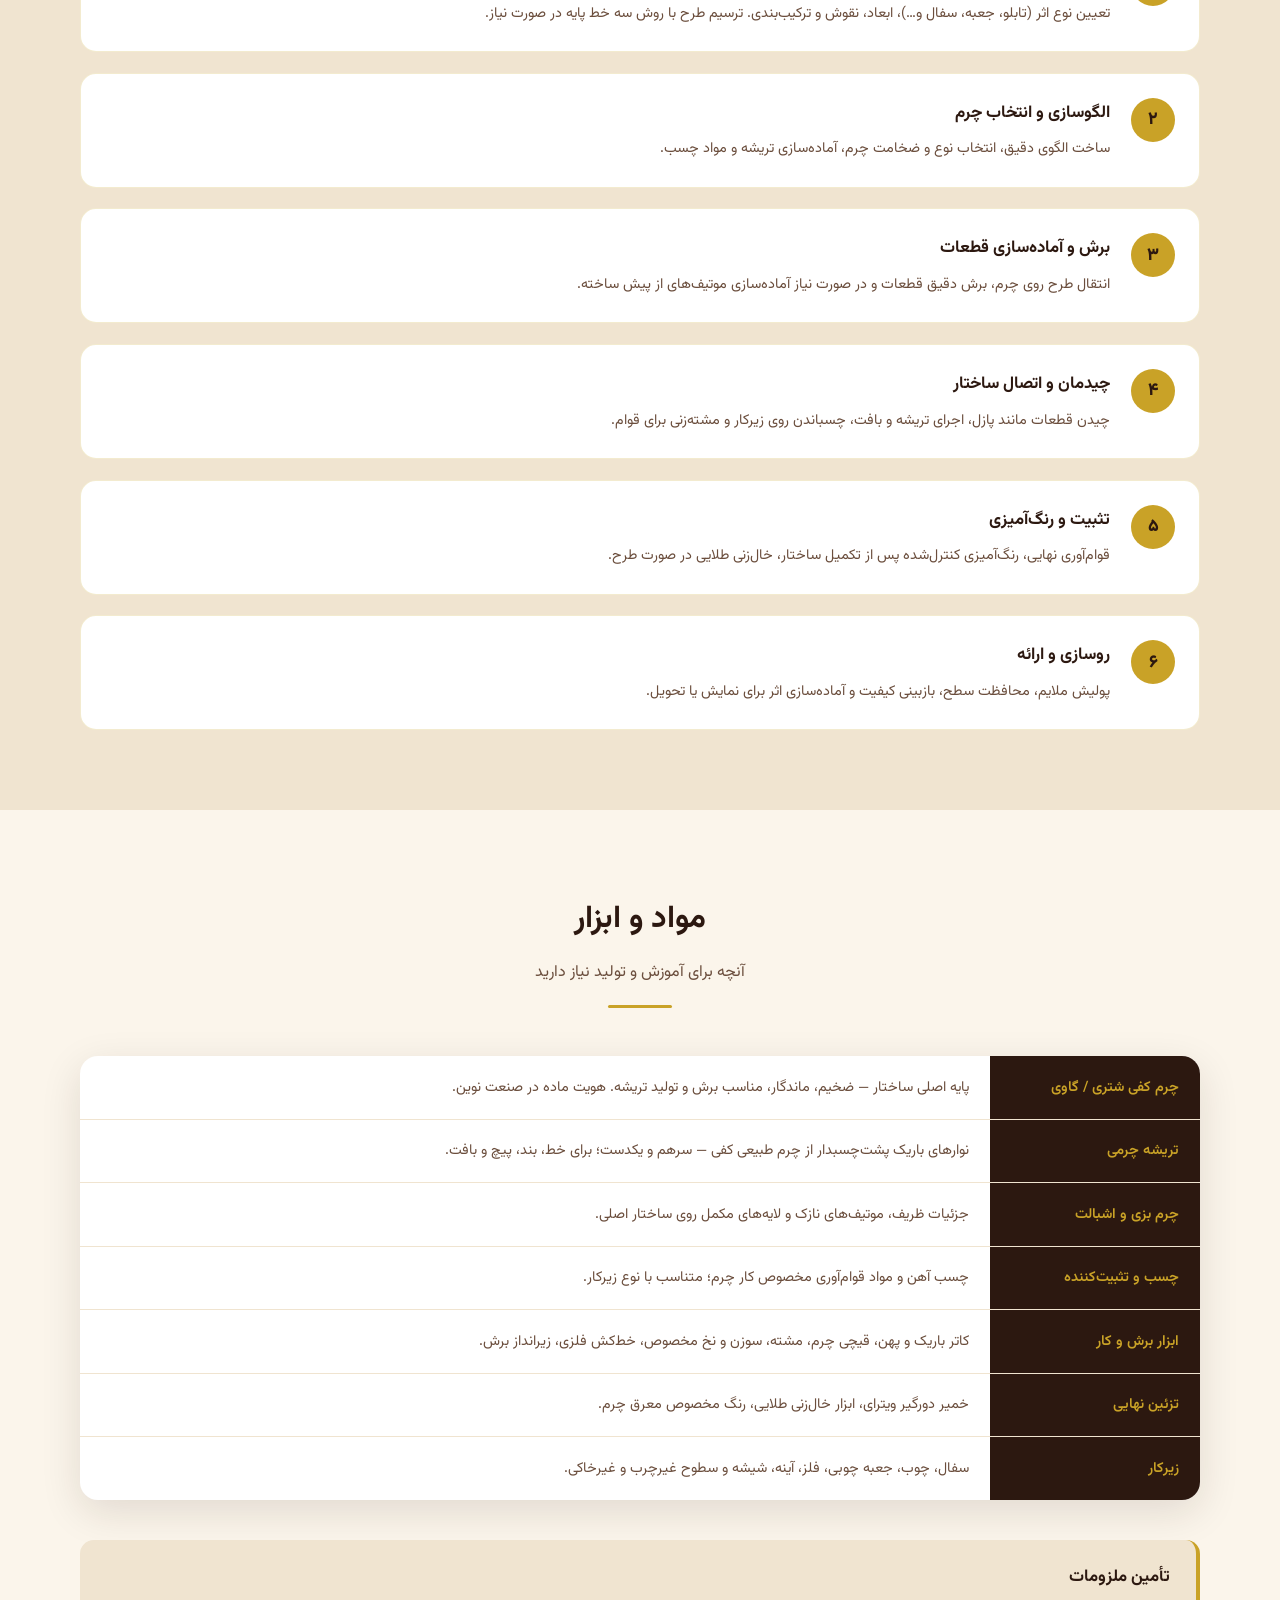
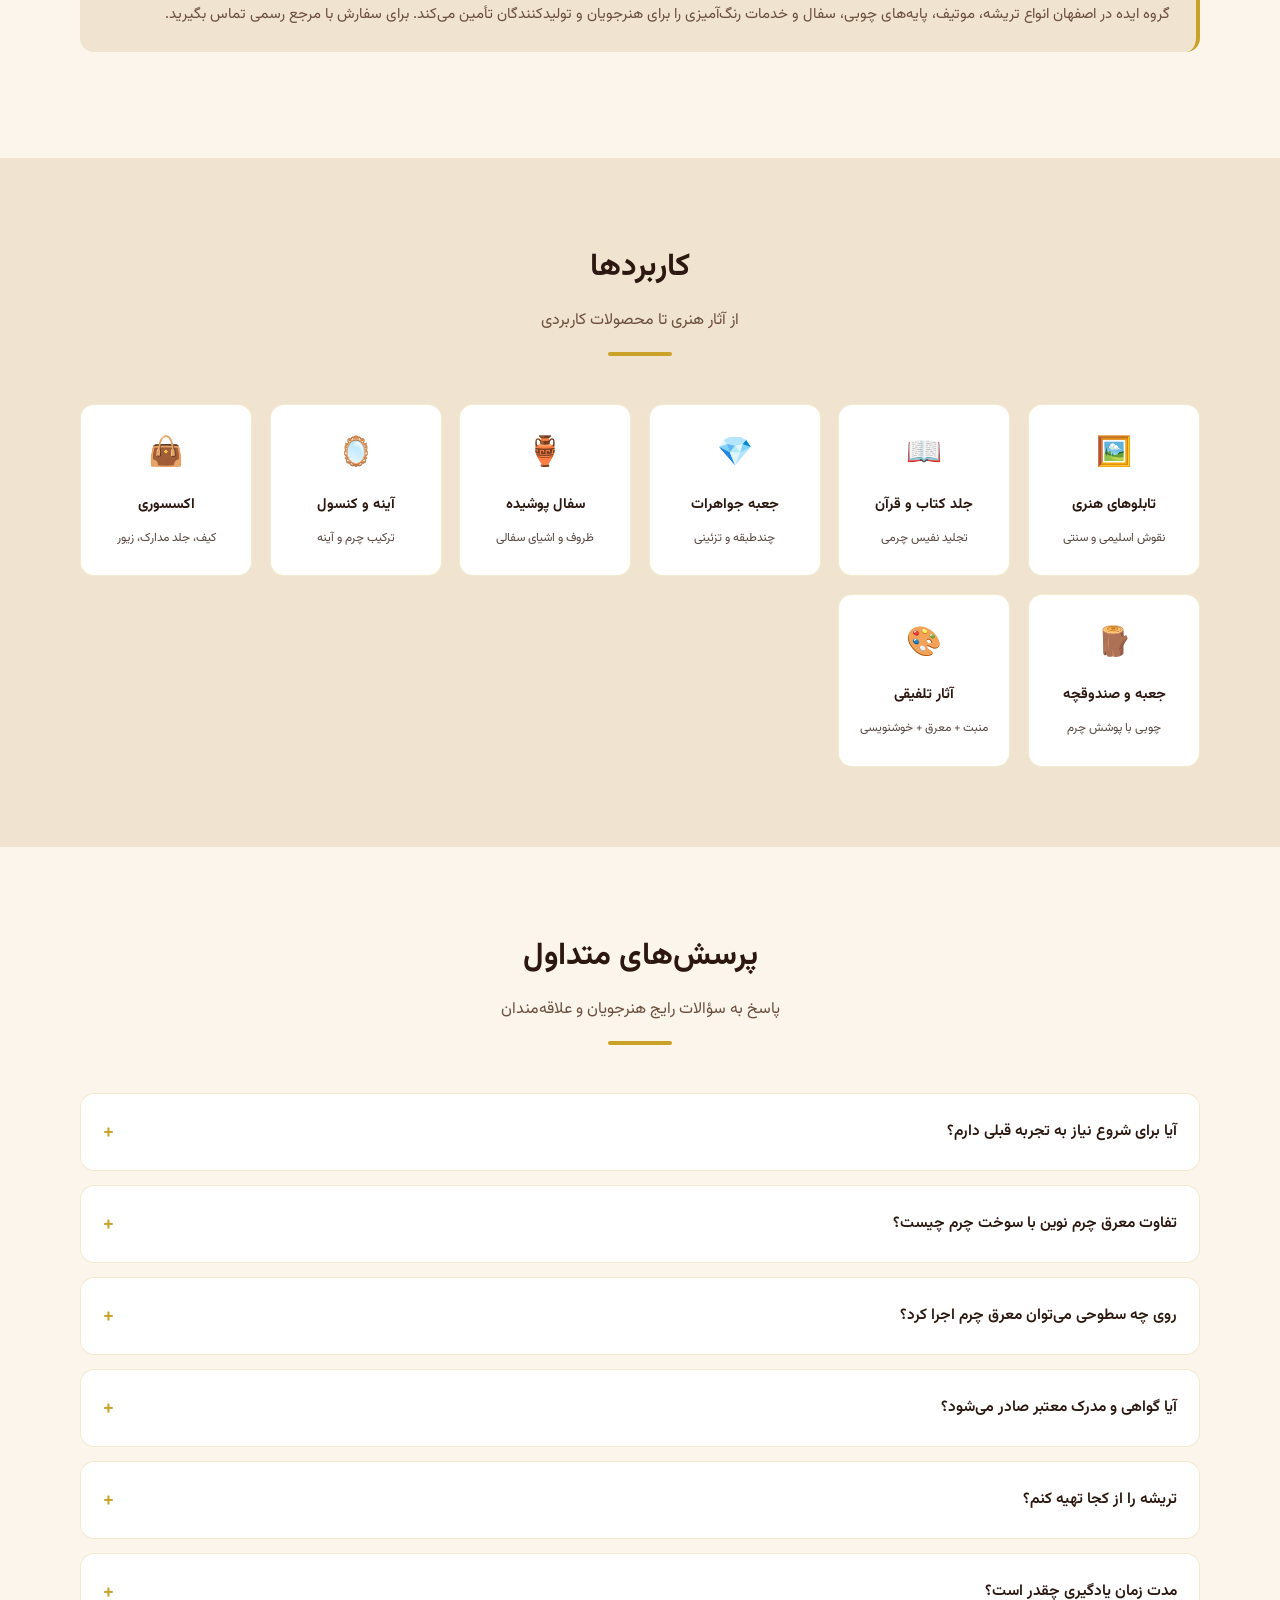
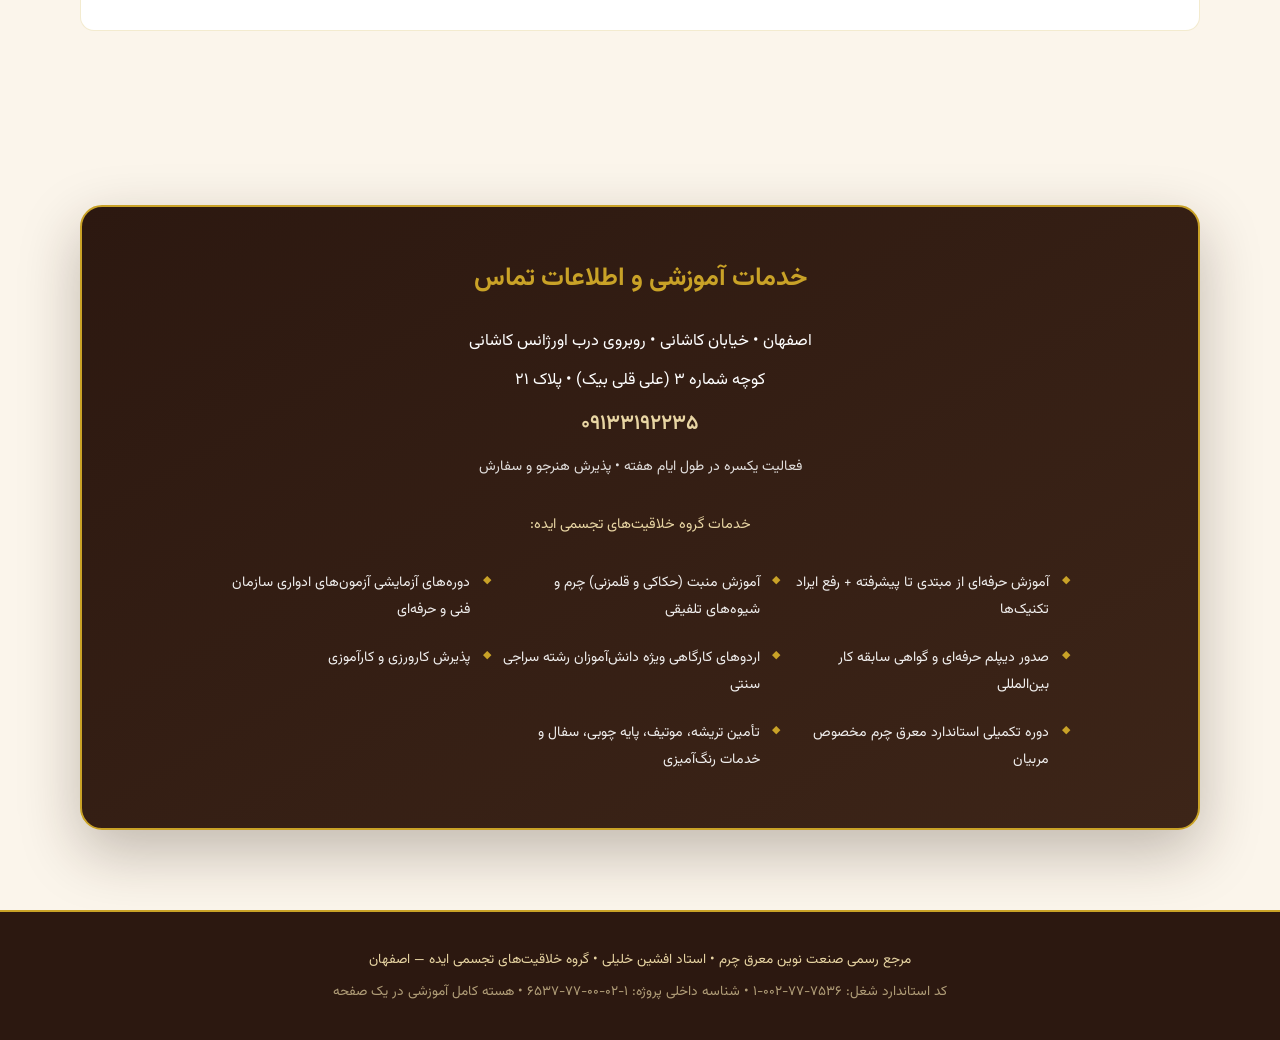
==== commit 764ca101: "Add interactive brochure link to site navigation" ====
--- a/index.html
+++ b/index.html
@@ -51,7 +51,7 @@
 <button class="menu-btn" id="menuBtn" type="button" aria-label="باز کردن منو" aria-controls="navLinks" aria-expanded="false">☰ منو</button>
 <ul class="nav-links" id="navLinks">
 <li><a href="#about">معرفی</a></li><li><a href="#history">تاریخچه</a></li><li><a href="#difference">تفاوت‌ها</a></li><li><a href="#education">سرفصل‌ها</a></li><li><a href="#techniques">تکنیک‌ها</a></li><li><a href="gallery.html">گالری آثار</a></li><li><a href="#process">مراحل اجرا</a></li><li><a href="#materials">مواد و ابزار</a></li><li><a href="#applications">کاربردها</a></li><li><a href="#faq">پرسش‌ها</a></li><li><a href="#contact" class="nav-cta">تماس</a></li>
-</ul></nav></header>
+<li><a href="brochure.html">بروشور تعاملی</a></li></ul></nav></header>
 
 <main id="main"><section class="hero" aria-labelledby="hero-title"><div class="hero-content">
 <div class="hero-badge">مرجع رسمی آموزش • استاندارد فنی و حرفه‌ای • کد شغل ۷۵۳۶-۷۷-۰۰۲-۱ • شناسه داخلی پروژه ۱-۰۲-۰۰-۷۷-۶۵۳۷</div>
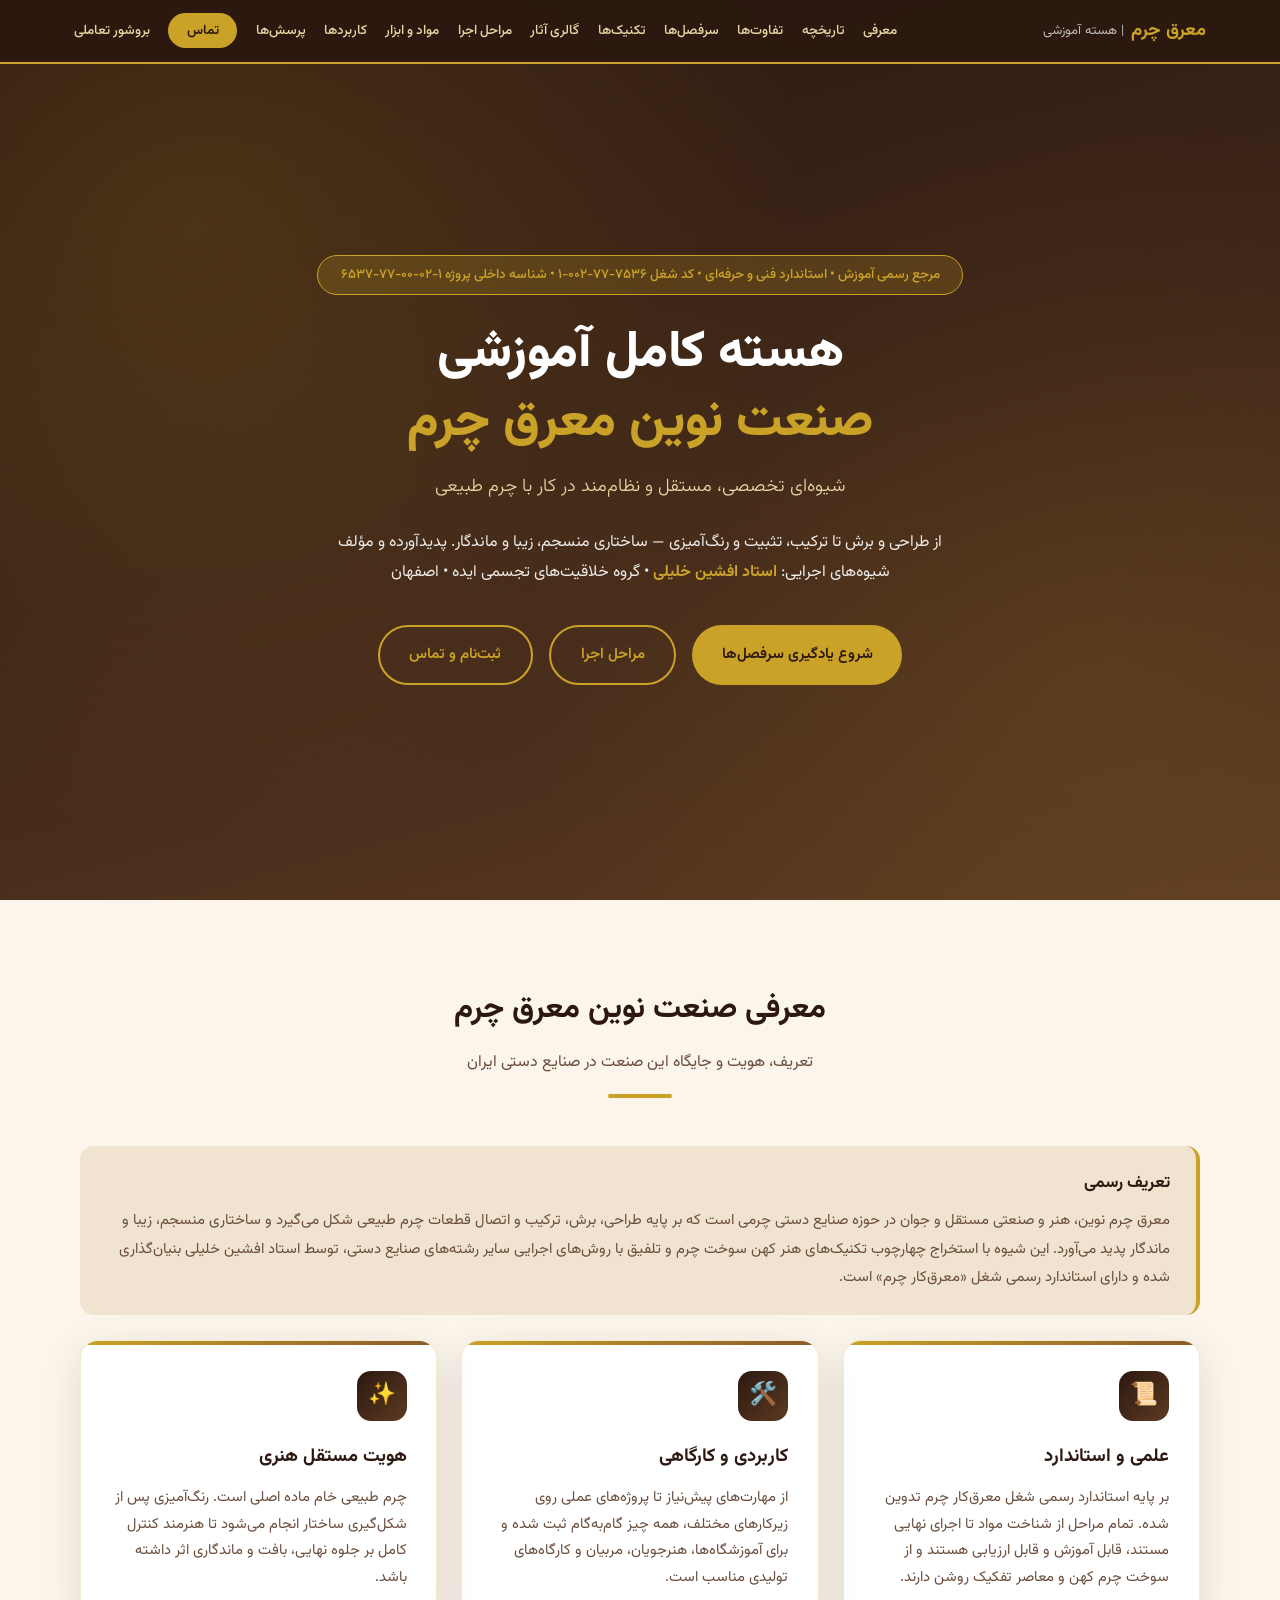
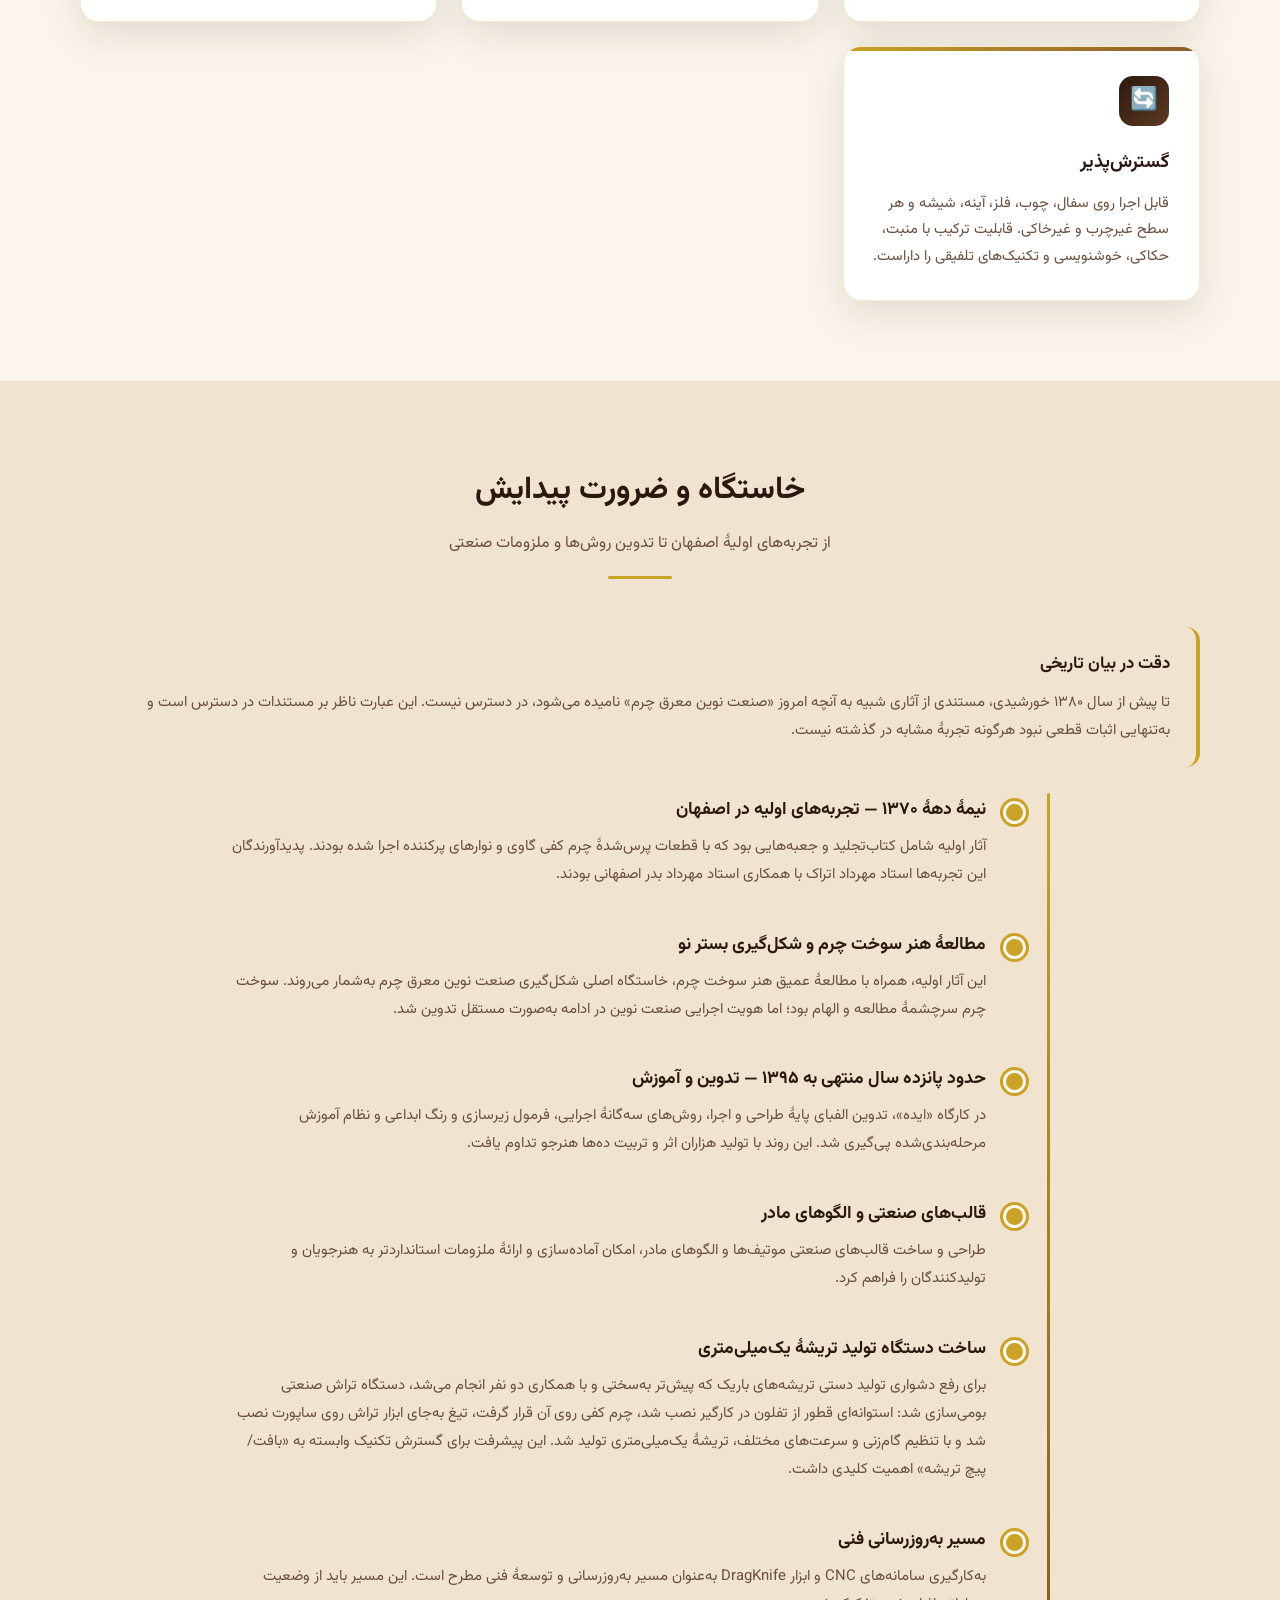
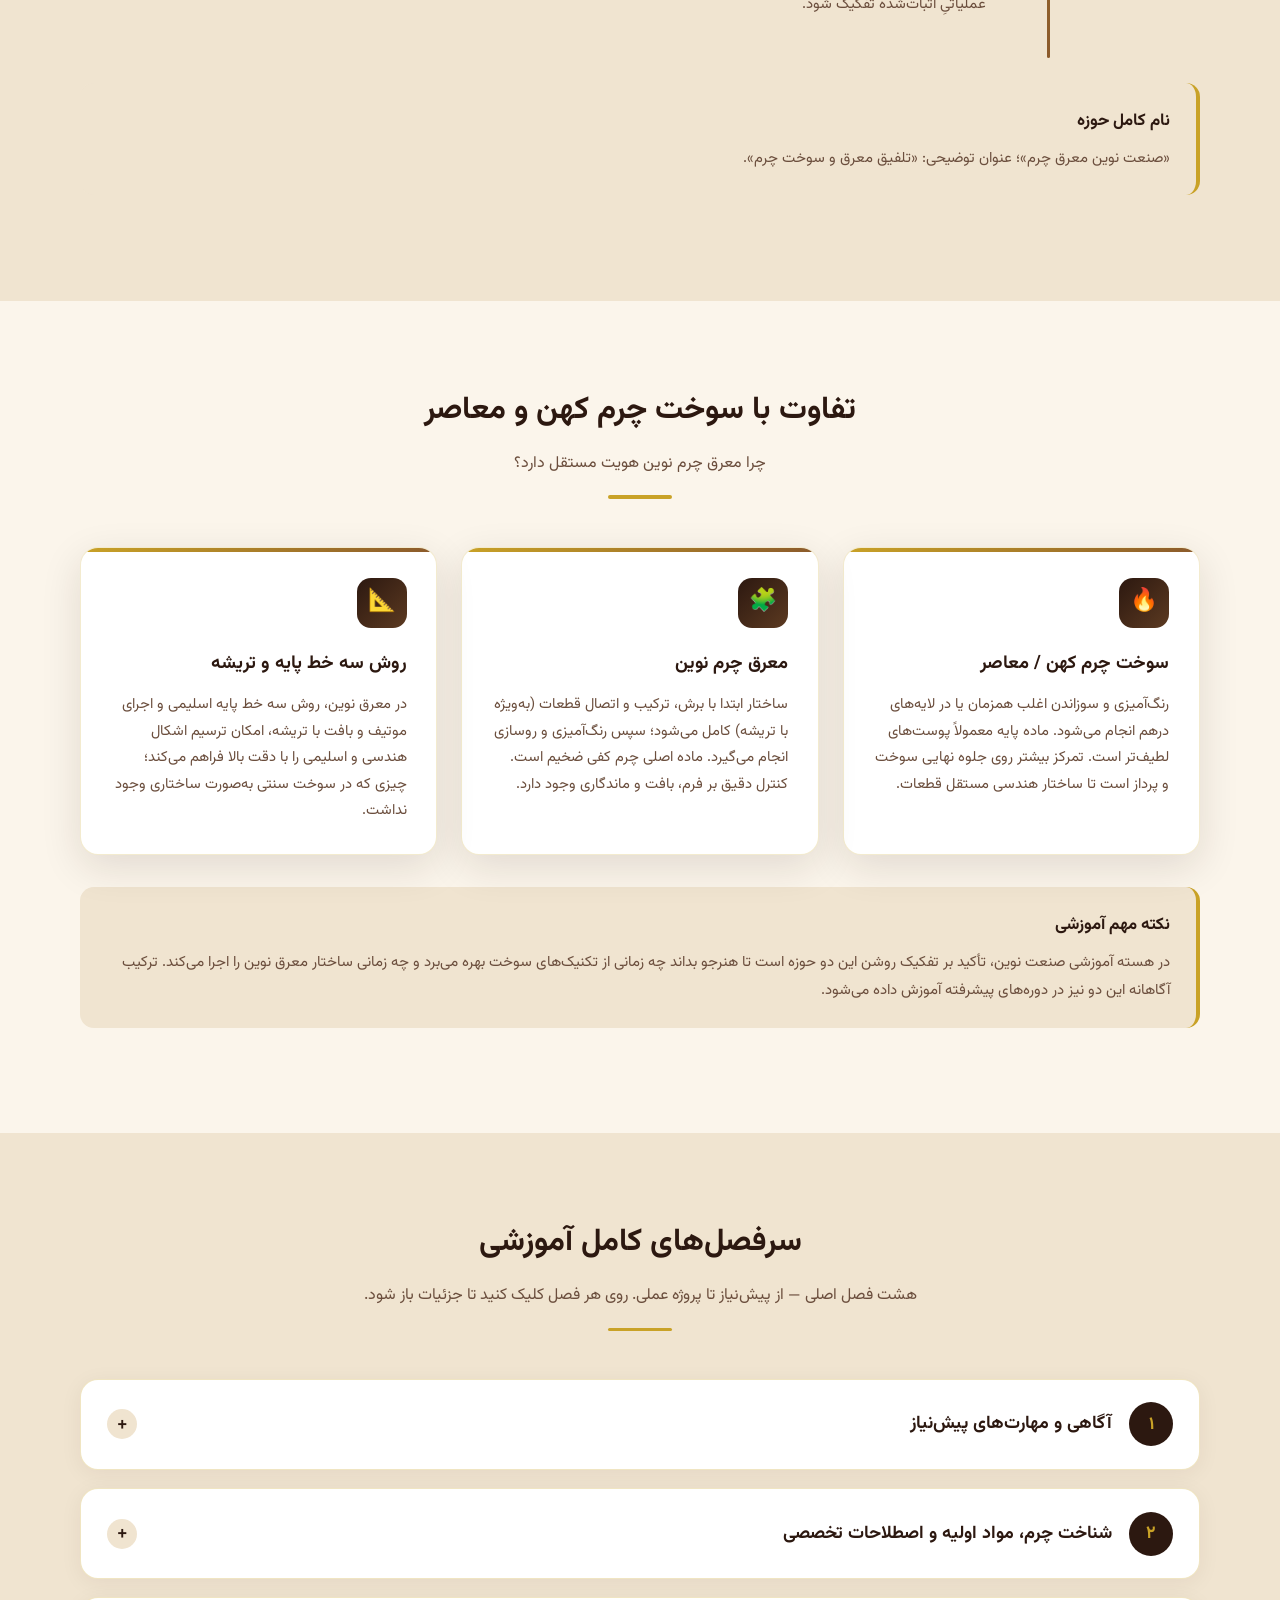
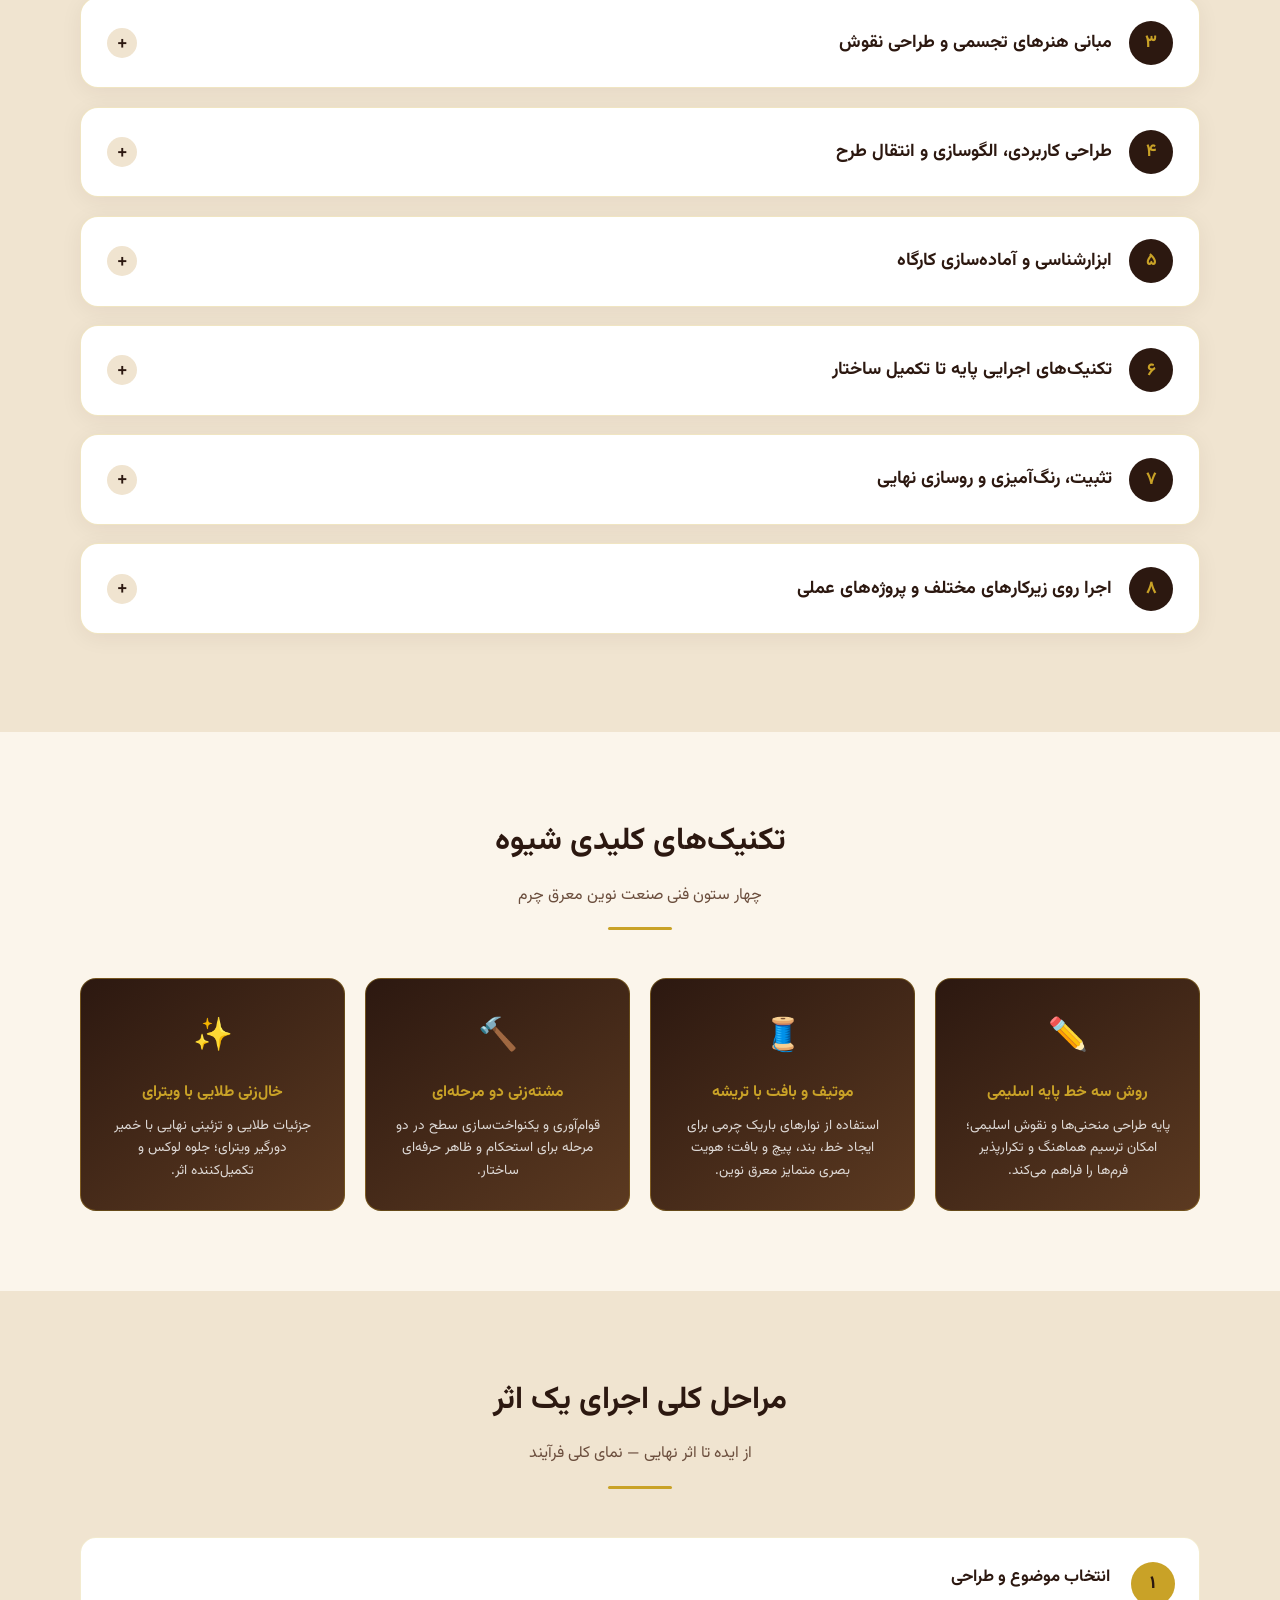
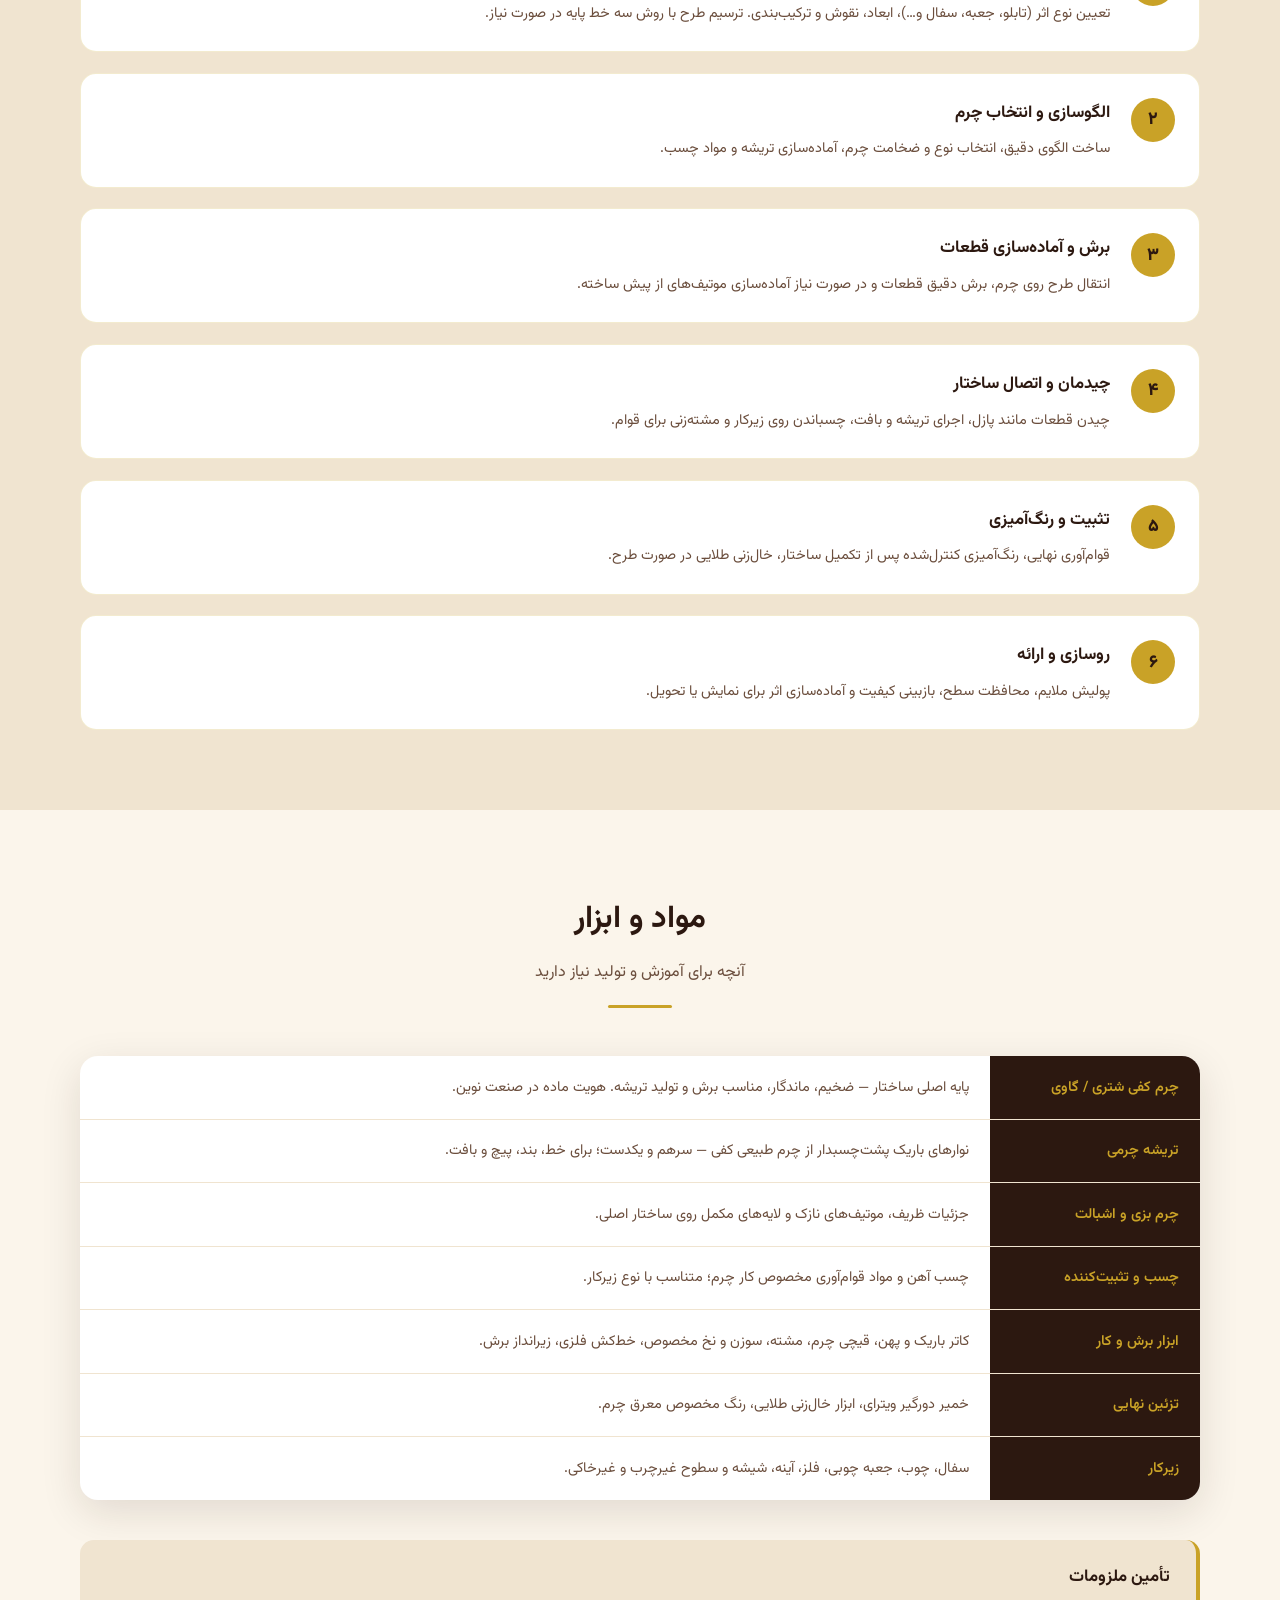
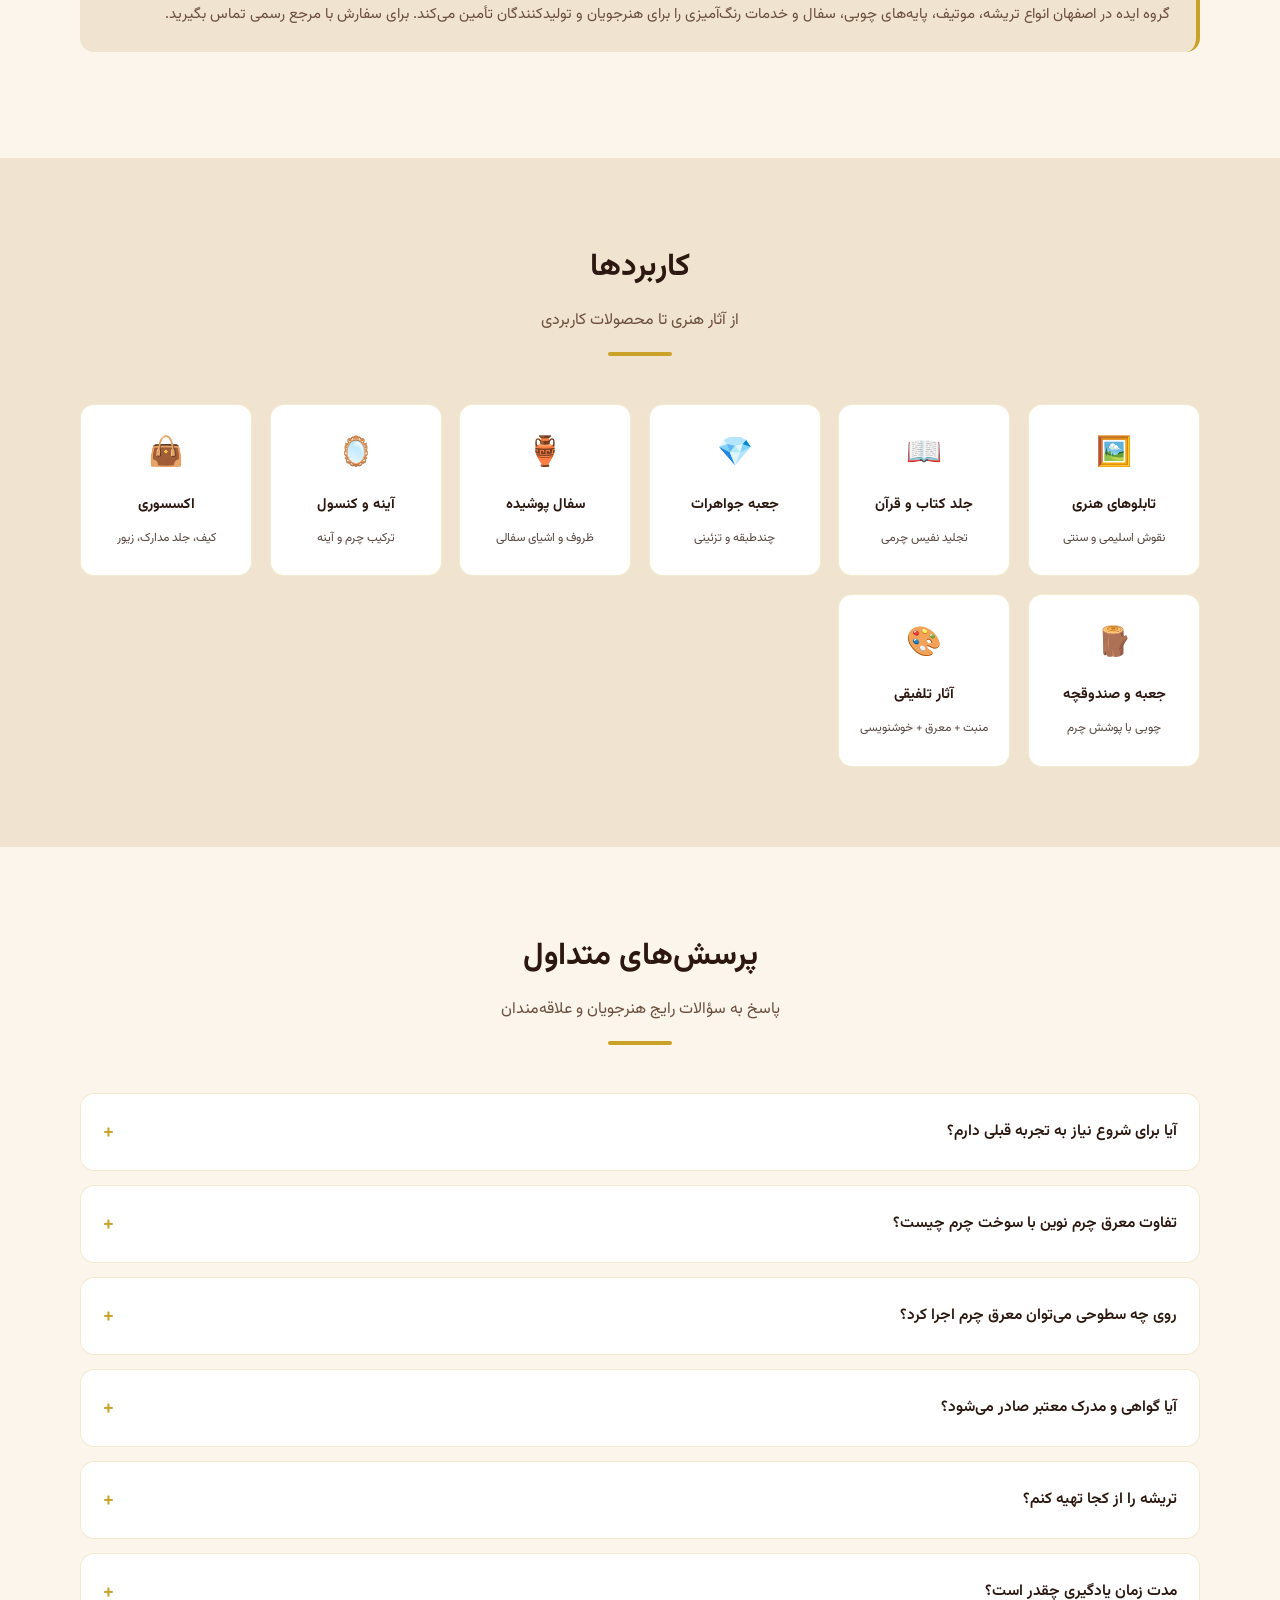
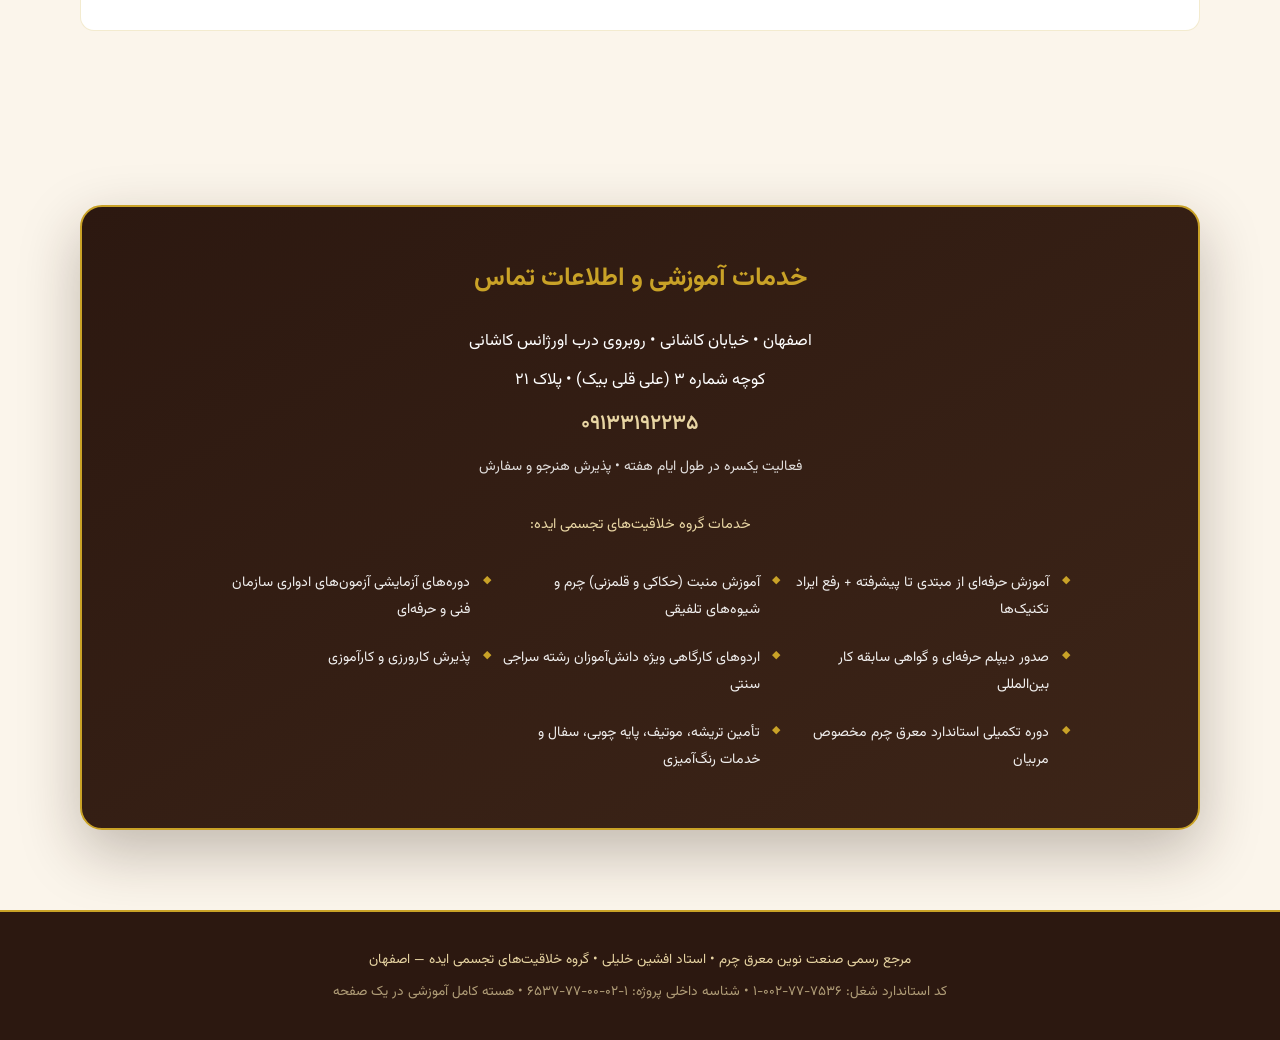
==== commit 02fec590: "اصلاح ترتیب فصل دوم و سوم و تکمیل سرفصل مبانی تجسمی در صفحه اصلی" ====
--- a/index.html
+++ b/index.html
@@ -92,8 +92,8 @@
 
 <section id="education" class="bg-beige"><div class="wrap"><div class="section-title"><h2>سرفصل‌های کامل آموزشی</h2><p>هشت فصل اصلی — از پیش‌نیاز تا پروژه عملی. روی هر فصل کلیک کنید تا جزئیات باز شود.</p><div class="line"></div></div>
 <div class="chapter-block" data-chapter><div class="chapter-head"><div class="chapter-num">۱</div><h3>آگاهی و مهارت‌های پیش‌نیاز</h3><div class="chapter-toggle">+</div></div><div class="chapter-body"><p>پیش از ورود به تکنیک‌های تخصصی، هنرجو باید با اصول پایه کار با چرم، ایمنی کارگاه و مهارت‌های دستی آشنا شود.</p><ul><li>آشنایی با محیط کارگاه، نور، تهویه و چیدمان میز کار</li><li>اصول ایمنی در کار با تیغ، کاتر و ابزار برنده</li><li>مهارت‌های پایه دست: نگه‌داشتن صحیح ابزار، فشار یکنواخت، کنترل خط</li><li>آشنایی کلی با انواع چرم و تفاوت ظاهری و لمسی آن‌ها</li><li>آمادگی ذهنی برای کار دقیق، صبورانه و تکرارپذیر</li></ul><div class="highlight">هدف این فصل: آماده‌سازی هنرجو برای ورود ایمن و مؤثر به طراحی و اجرای معرق چرم.</div></div></div>
-<div class="chapter-block" data-chapter><div class="chapter-head"><div class="chapter-num">۲</div><h3>طراحی نقوش سنتی و اشکال هندسی (اسلیمی)</h3><div class="chapter-toggle">+</div></div><div class="chapter-body"><p>طراحی پایه بصری معرق چرم است. در این فصل نقوش سنتی ایرانی و روش‌های ترسیم آن‌ها آموزش داده می‌شود.</p><ul><li>شناخت نقوش اسلیمی، ختایی، گل و مرغ و اشکال هندسی متداول</li><li><strong>روش سه خط پایه اسلیمی</strong> — ستون اصلی طراحی در این صنعت</li><li>ترسیم منحنی‌ها، پیچش‌ها و اتصالات هماهنگ</li><li>تبدیل طرح ذهنی به الگوی قابل برش روی کاغذ و سپس چرم</li><li>اصول ترکیب‌بندی و تعادل بصری در تابلو و سطوح سه‌بعدی</li></ul><div class="highlight">روش سه خط پایه اسلیمی یکی از ویژگی‌های کلیدی شیوه استاد خلیلی است و در تمام مراحل بعدی کاربرد دارد.</div></div></div>
-<div class="chapter-block" data-chapter><div class="chapter-head"><div class="chapter-num">۳</div><h3>شناخت چرم و آماده‌سازی مواد</h3><div class="chapter-toggle">+</div></div><div class="chapter-body"><p>انتخاب و آماده‌سازی صحیح چرم، کیفیت نهایی اثر را تعیین می‌کند.</p><ul><li>چرم کفی (زیره) شتری و گاوی: ویژگی‌ها، ضخامت، کاربرد در ساختار اصلی</li><li>چرم بزی و اشبالت: مناسب جزئیات ظریف و لایه‌های نازک‌تر</li><li>فرآیند دباغی و تأثیر آن بر رفتار چرم در برش و چسب</li><li>آماده‌سازی سطح: تمیزکاری، صاف‌کردن، کنترل رطوبت</li><li>تولید و آماده‌سازی <strong>تریشه</strong> (نوارهای باریک پشت‌چسبدار)</li></ul><div class="highlight">در صنعت نوین، چرم کفی شتری/گاوی پایه اصلی است؛ برخلاف بسیاری از کارهای سنتی که بر پوست‌های لطیف‌تر تکیه دارند.</div></div></div>
+<div class="chapter-block" data-chapter><div class="chapter-head"><div class="chapter-num">۲</div><h3>شناخت چرم، مواد اولیه و اصطلاحات تخصصی</h3><div class="chapter-toggle">+</div></div><div class="chapter-body"><p>شناخت چرم کفی، زیره و کروپون، ویژگی‌های چرم گاوی و شتری، مواد اولیه و واژگان تخصصی بازار، پایه انتخاب درست ماده برای اجرای اثر است.</p><ul><li>شناخت نقوش اسلیمی، ختایی، گل و مرغ و اشکال هندسی متداول</li><li><strong>روش سه خط پایه اسلیمی</strong> — ستون اصلی طراحی در این صنعت</li><li>ترسیم منحنی‌ها، پیچش‌ها و اتصالات هماهنگ</li><li>تبدیل طرح ذهنی به الگوی قابل برش روی کاغذ و سپس چرم</li><li>اصول ترکیب‌بندی و تعادل بصری در تابلو و سطوح سه‌بعدی</li></ul><div class="highlight">روش سه خط پایه اسلیمی یکی از ویژگی‌های کلیدی شیوه استاد خلیلی است و در تمام مراحل بعدی کاربرد دارد.</div></div></div>
+<div class="chapter-block" data-chapter><div class="chapter-head"><div class="chapter-num">۳</div><h3>مبانی هنرهای تجسمی و طراحی نقوش</h3><div class="chapter-toggle">+</div></div><div class="chapter-body"><p>زبان بصری طراحی را با عناصر نقطه، خط، سطح، شکل، فرم، رنگ، بافت و فضا و اصول تعادل، تناسب، ریتم، تکرار، تأکید، کنتراست و وحدت می‌آموزیم؛ سپس این مبانی را در طراحی نقوش ایرانی، اسلیمی و هندسی به کار می‌بریم.</p><ul><li>نقاط طلایی کادر و Super Gold Point</li><li>روش سه خط پایه اسلیمی به‌عنوان آموزه اختصاصی مؤلف</li><li>ترنج سینه‌کبوتری و ترنج شاهی و عناصر ترکیب‌بندی ایرانی</li><li>چرم بزی و اشبالت: مناسب جزئیات ظریف و لایه‌های نازک‌تر</li><li>ترکیب‌بندی، فضای مثبت و منفی و طراحی نقوش قابل اجرا</li><li>تمرین طراحی ساده با رعایت تعادل، تناسب، ریتم و کنتراست</li><li>مقایسه و تحلیل نمونه‌های تصویری و آماده‌سازی طرح برای الگوسازی</li></ul><div class="highlight">در صنعت نوین، چرم کفی شتری/گاوی پایه اصلی است؛ برخلاف بسیاری از کارهای سنتی که بر پوست‌های لطیف‌تر تکیه دارند.</div></div></div>
 <div class="chapter-block" data-chapter><div class="chapter-head"><div class="chapter-num">۴</div><h3>طراحی کاربردی، الگوسازی و انتقال طرح</h3><div class="chapter-toggle">+</div></div><div class="chapter-body"><p>از ایده تا الگوی قابل اجرا روی چرم.</p><ul><li>تبدیل طرح هنری به الگوی دقیق با ابعاد مشخص</li><li>روش‌های انتقال طرح روی چرم (کاغذ الگو، کاربن، خراش ملایم)</li><li>تقسیم طرح به قطعات قابل برش و شماره‌گذاری</li><li>در نظر گرفتن جهت دانه چرم و کشش در الگوسازی</li><li>آماده‌سازی الگو برای اجرا روی سطوح منحنی (سفال، مجسمه)</li></ul></div></div>
 <div class="chapter-block" data-chapter><div class="chapter-head"><div class="chapter-num">۵</div><h3>ابزارشناسی و آماده‌سازی کارگاه</h3><div class="chapter-toggle">+</div></div><div class="chapter-body"><p>ابزار درست و چیدمان استاندارد کارگاه، دقت و سرعت کار را بالا می‌برد.</p><ul><li>کاتر باریک و پهن، قیچی مخصوص چرم</li><li>مشته و کاربرد آن در قوام‌آوری و تثبیت</li><li>سوزن، نخ مخصوص چرم و کاربرد دوخت در موارد لازم</li><li>خط‌کش فلزی، الگوهای کمکی، زیرانداز برش</li><li>خمیر دورگیر ویترای و ابزار خال‌زنی طلایی</li><li>چیدمان میز کار: دسترسی آسان، نور مناسب، فضای برش و چسب</li></ul></div></div>
 <div class="chapter-block" data-chapter><div class="chapter-head"><div class="chapter-num">۶</div><h3>تکنیک‌های اجرایی پایه تا تکمیل ساختار</h3><div class="chapter-toggle">+</div></div><div class="chapter-body"><p>قلب عملی صنعت نوین معرق چرم در این فصل قرار دارد.</p><ul><li>برش دقیق قطعات مطابق الگو</li><li>اجرای <strong>موتیف</strong> و قرارگیری قطعات کنار هم</li><li><strong>بافت و پیچ با تریشه</strong> — ایجاد خط، بند و بافت</li><li><strong>مشته‌زنی دو مرحله‌ای</strong> برای قوام و یکنواختی سطح</li><li>اتصال قطعات روی زیرکار با چسب مناسب و فشار کنترل‌شده</li><li>کنترل درزها، هم‌سطحی و انسجام کلی ساختار قبل از رنگ</li></ul><div class="highlight">تا پایان این فصل، ساختار اثر باید کامل و پایدار باشد؛ رنگ‌آمیزی در فصل بعد انجام می‌شود.</div></div></div>
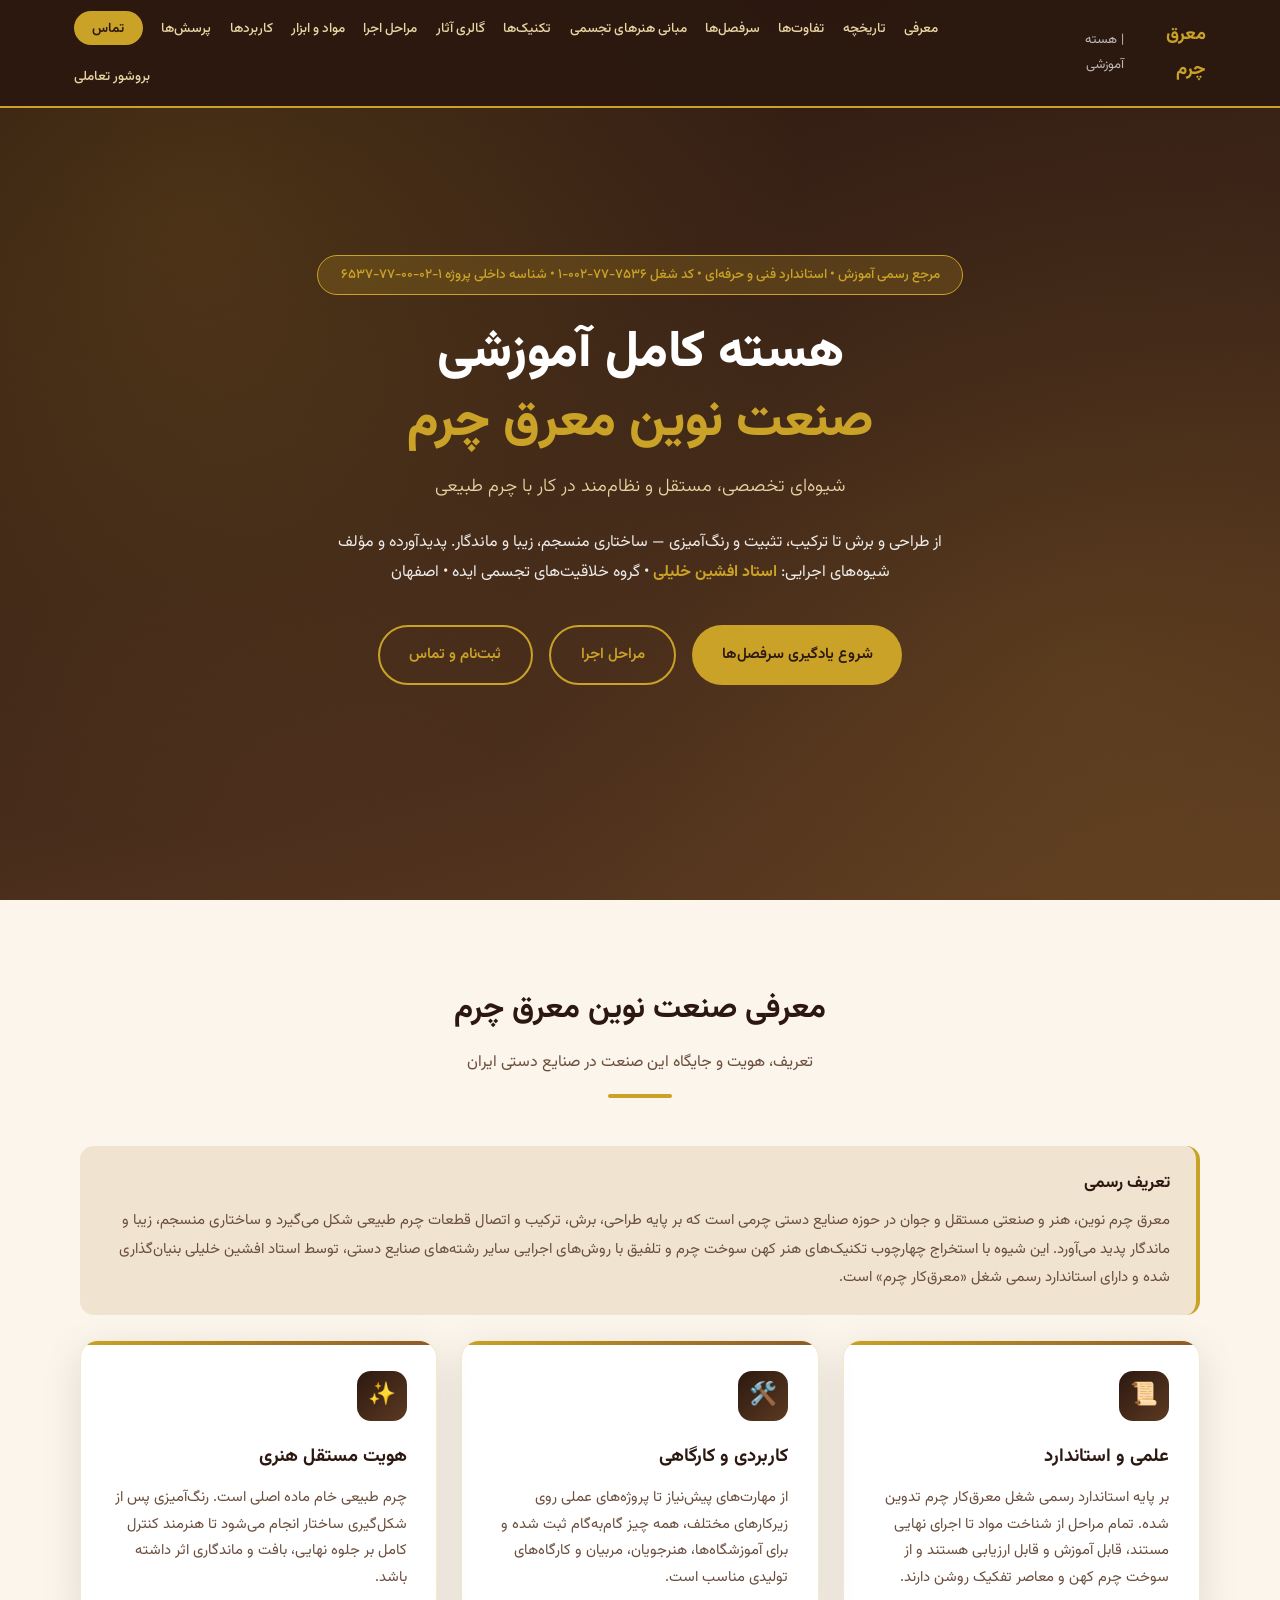
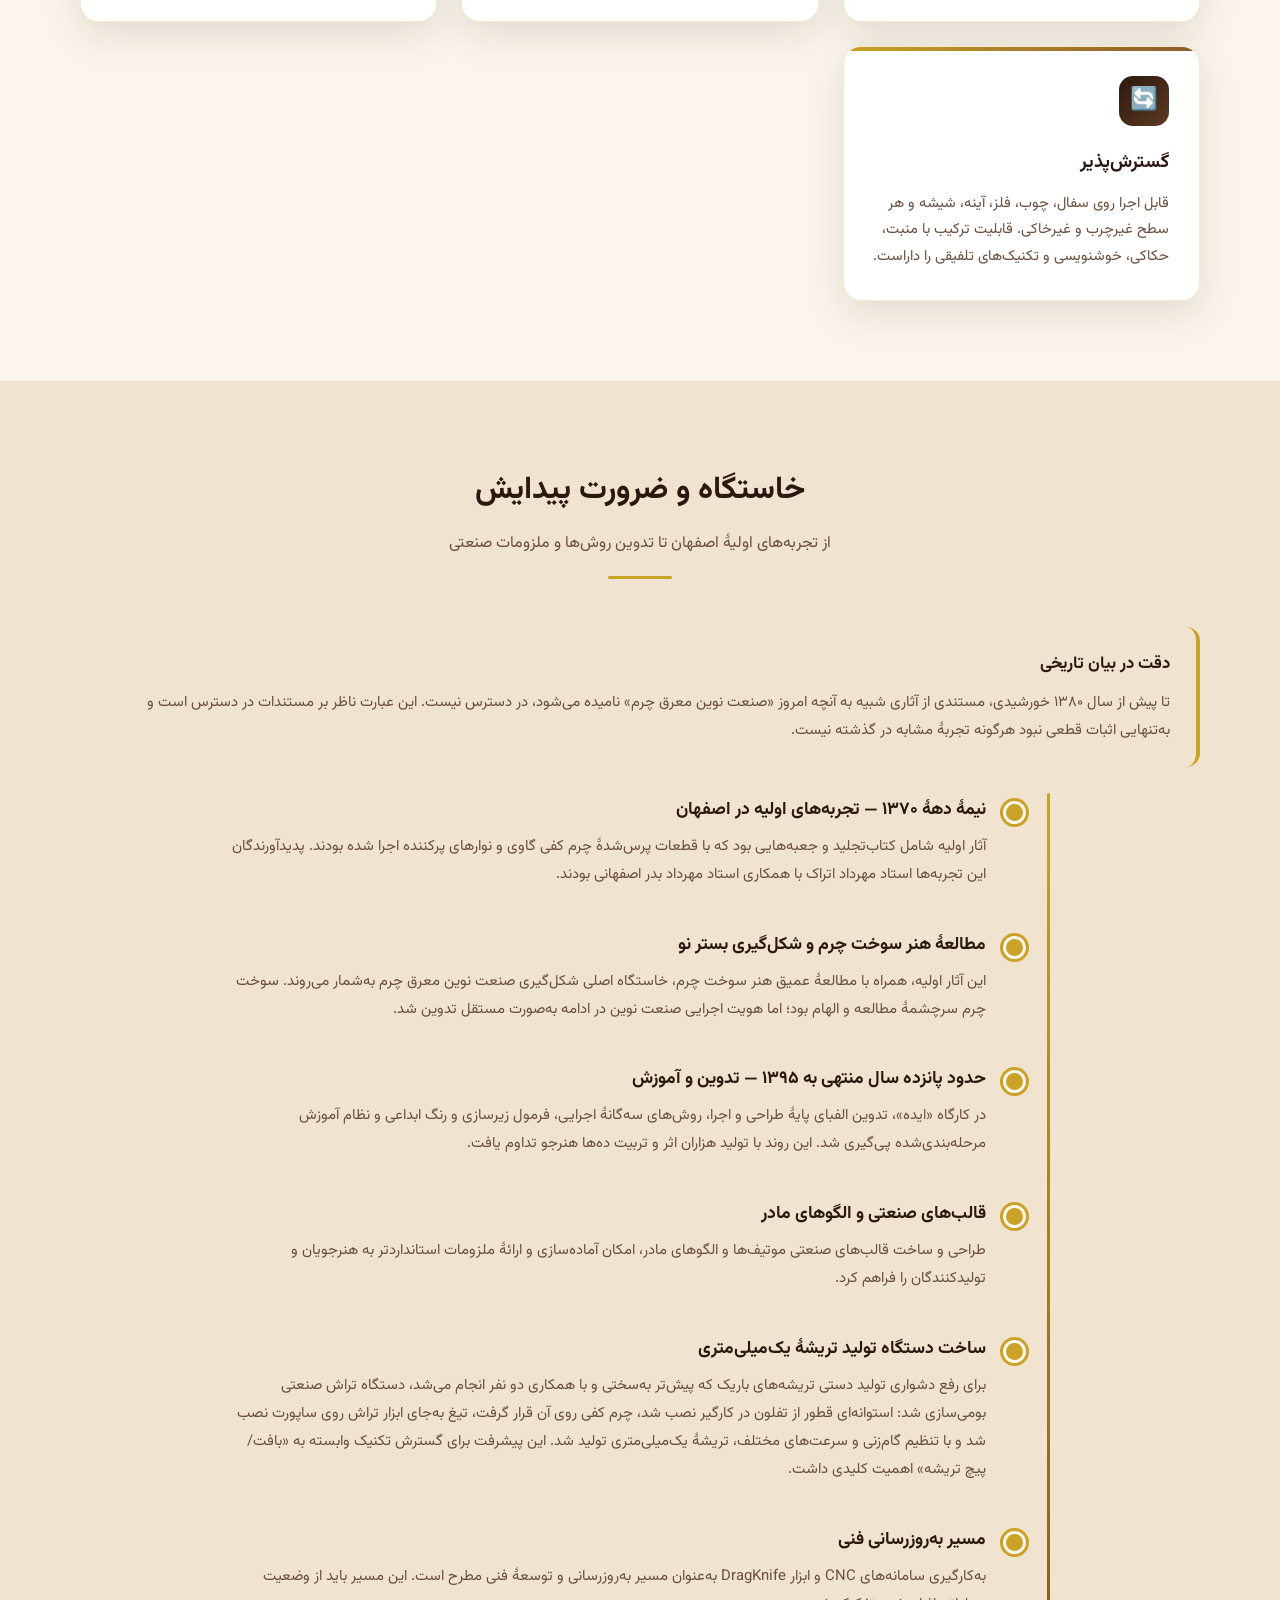
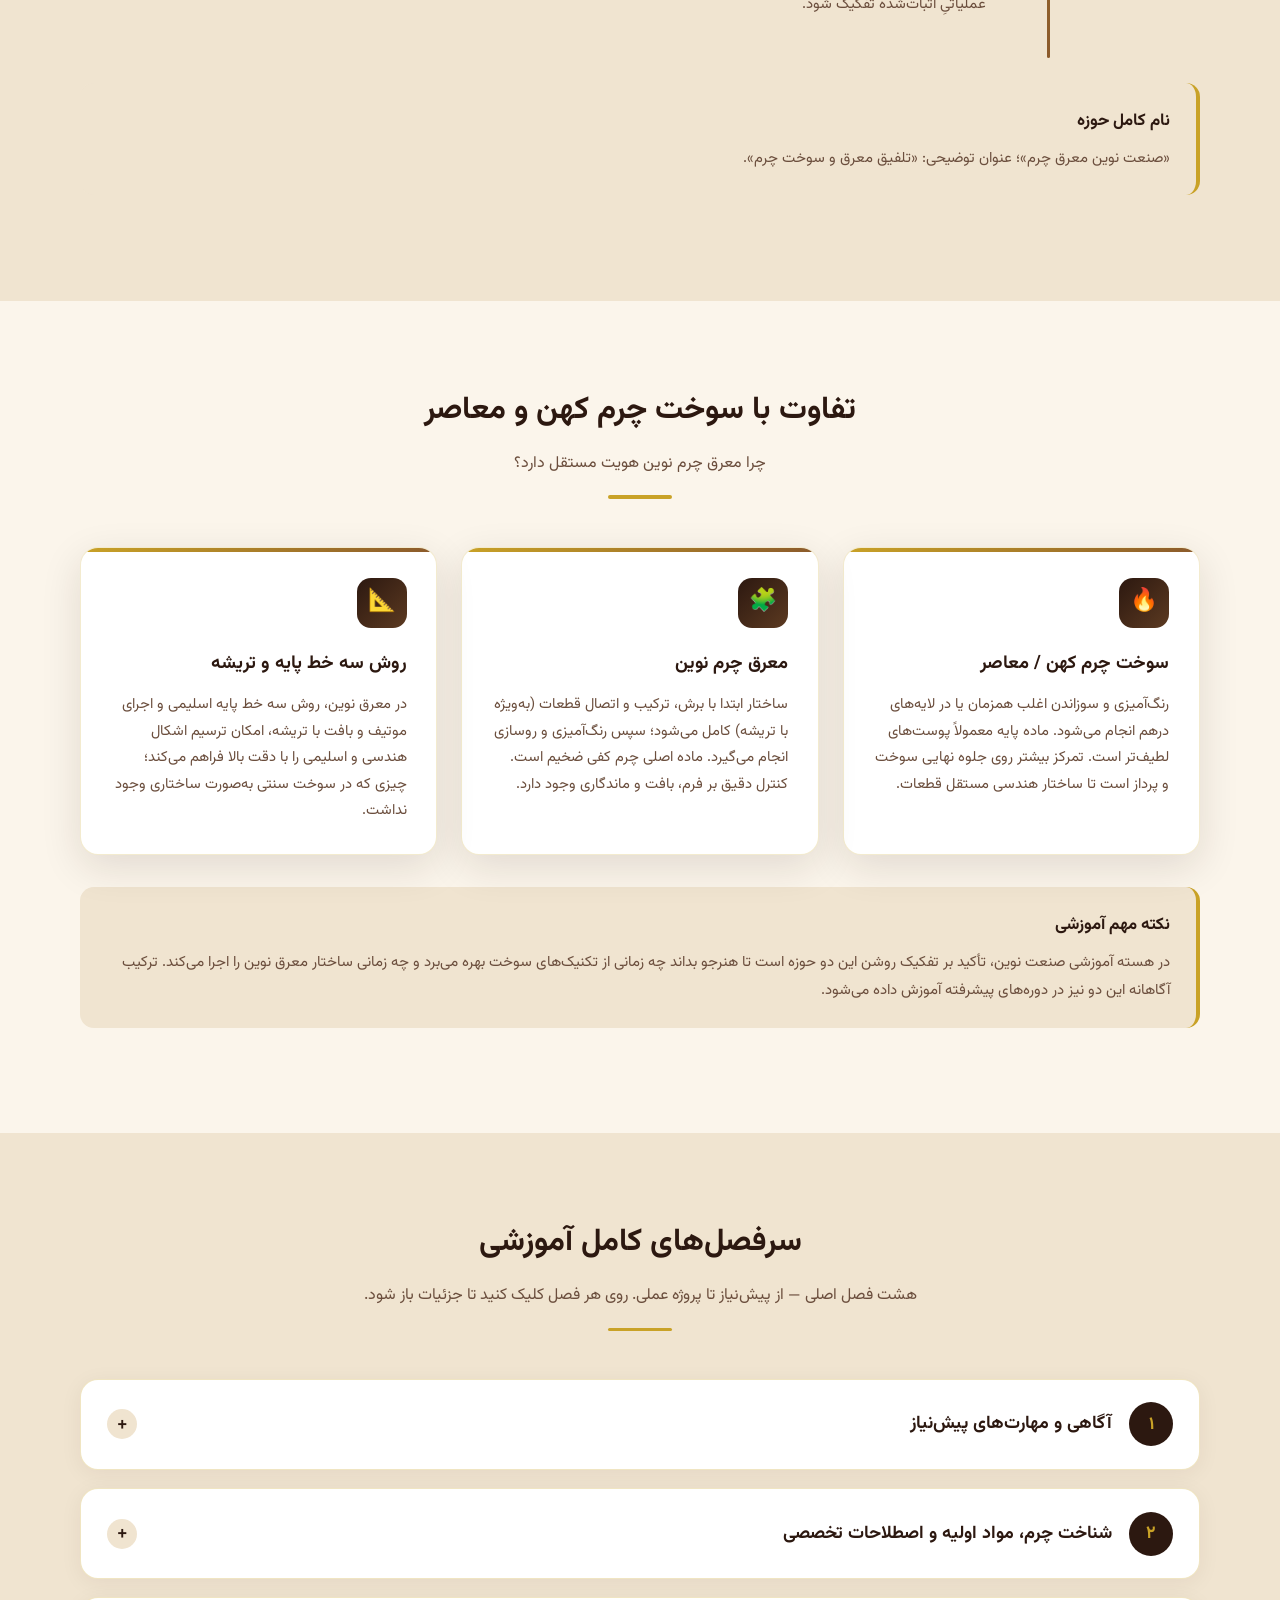
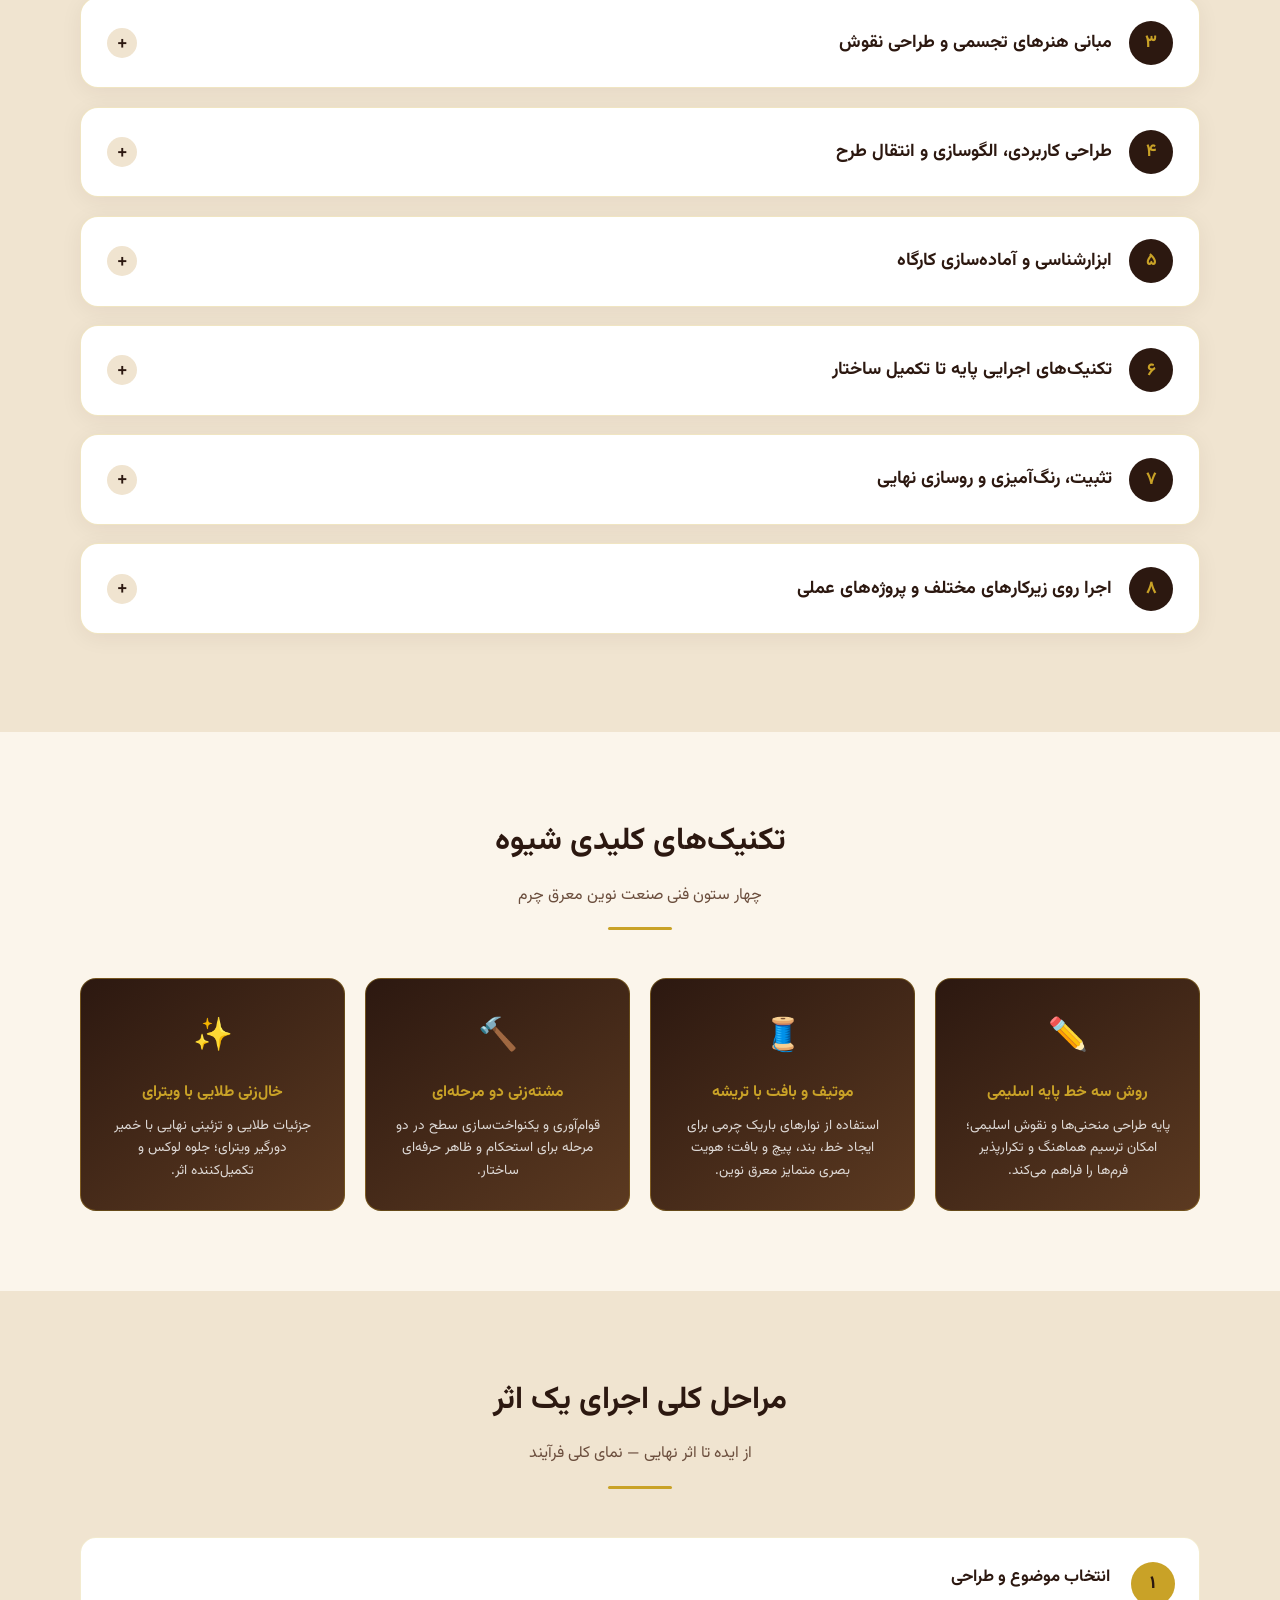
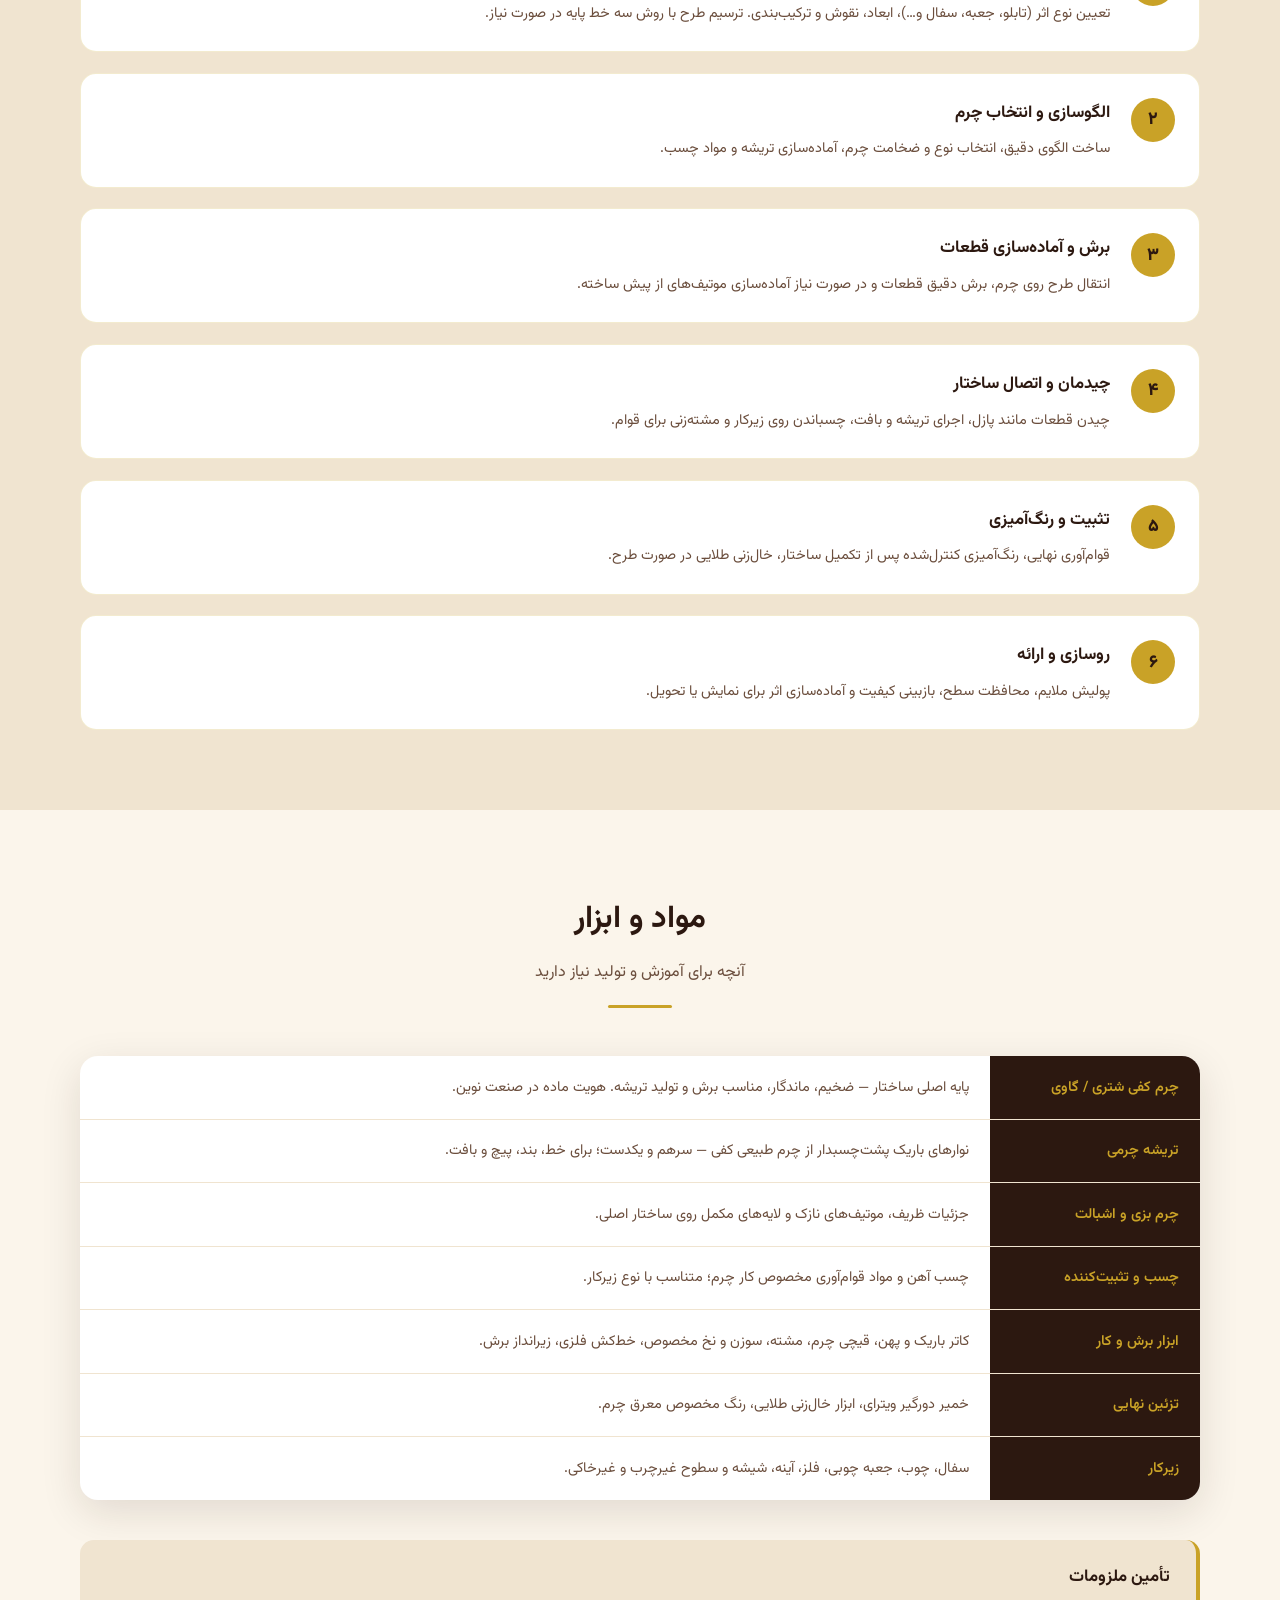
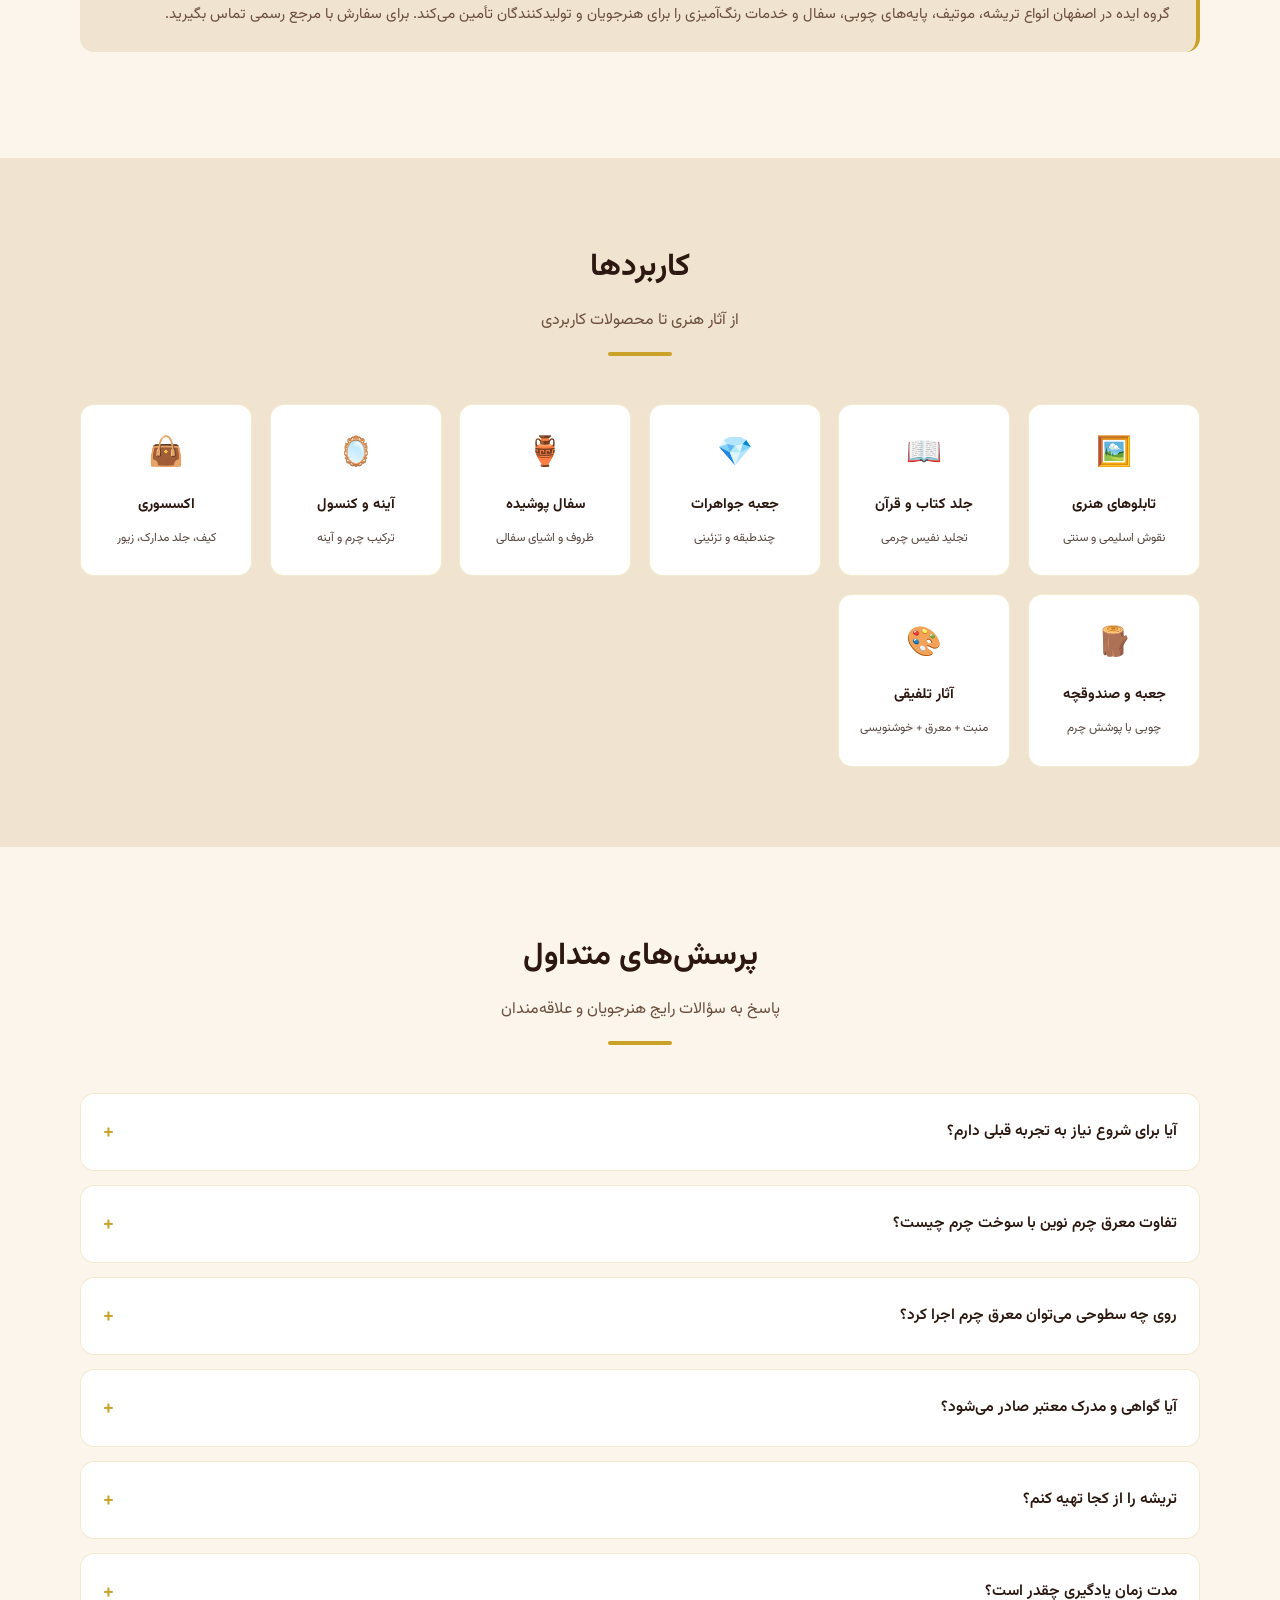
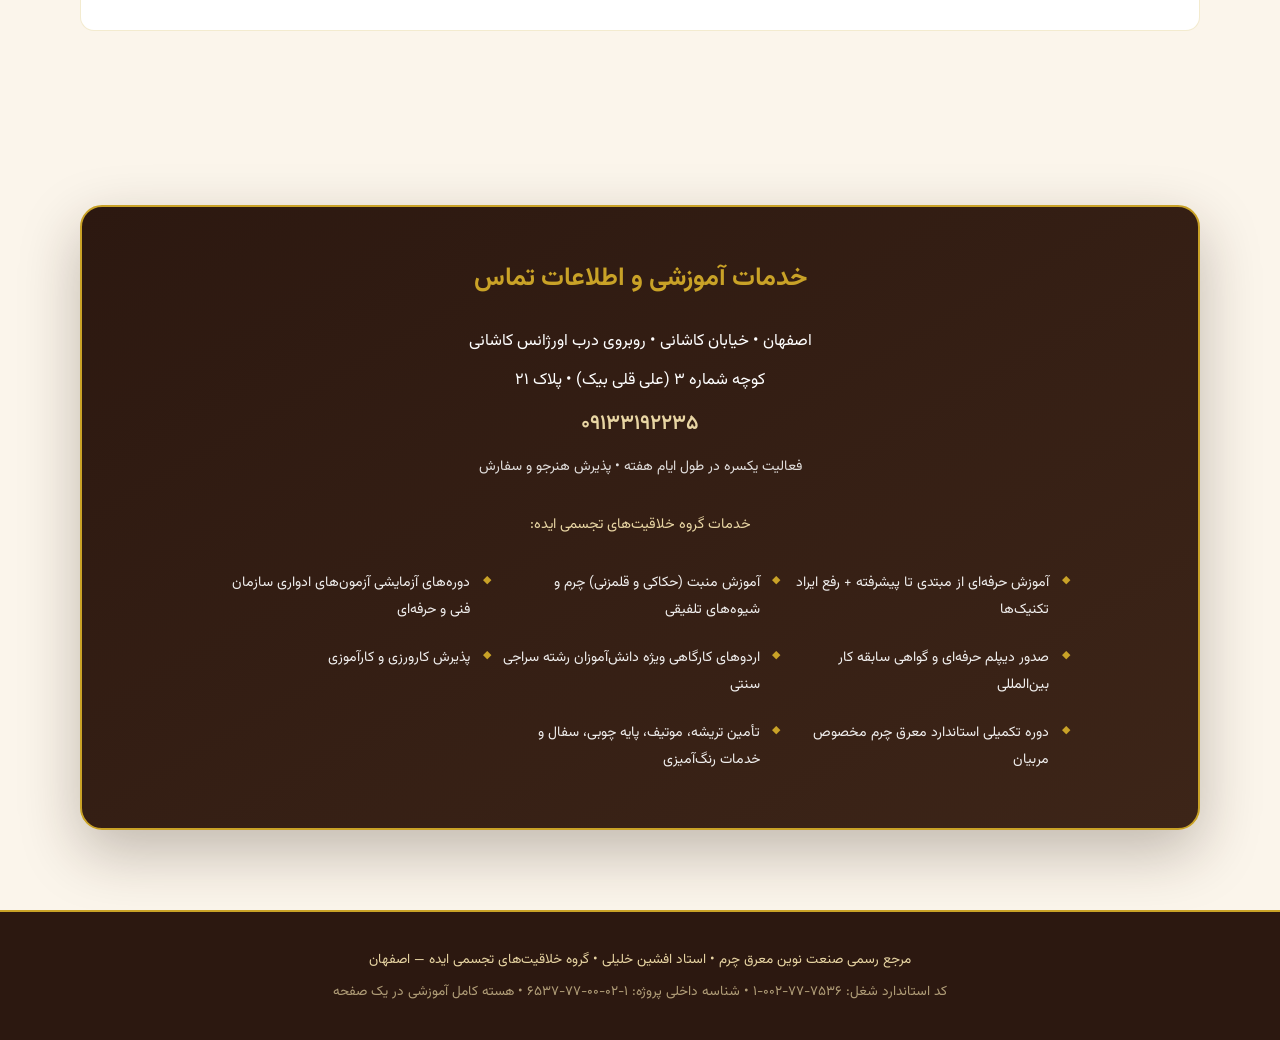
==== commit e8181d41: "افزودن پیوند درسنامه مبانی هنرهای تجسمی به صفحه اصلی" ====
--- a/index.html
+++ b/index.html
@@ -50,7 +50,7 @@
 <a href="#" class="logo">معرق چرم <span>| هسته آموزشی</span></a>
 <button class="menu-btn" id="menuBtn" type="button" aria-label="باز کردن منو" aria-controls="navLinks" aria-expanded="false">☰ منو</button>
 <ul class="nav-links" id="navLinks">
-<li><a href="#about">معرفی</a></li><li><a href="#history">تاریخچه</a></li><li><a href="#difference">تفاوت‌ها</a></li><li><a href="#education">سرفصل‌ها</a></li><li><a href="#techniques">تکنیک‌ها</a></li><li><a href="gallery.html">گالری آثار</a></li><li><a href="#process">مراحل اجرا</a></li><li><a href="#materials">مواد و ابزار</a></li><li><a href="#applications">کاربردها</a></li><li><a href="#faq">پرسش‌ها</a></li><li><a href="#contact" class="nav-cta">تماس</a></li>
+<li><a href="#about">معرفی</a></li><li><a href="#history">تاریخچه</a></li><li><a href="#difference">تفاوت‌ها</a></li><li><a href="#education">سرفصل‌ها</a></li><li><a href="visual-arts.html">مبانی هنرهای تجسمی</a></li><li><a href="#techniques">تکنیک‌ها</a></li><li><a href="gallery.html">گالری آثار</a></li><li><a href="#process">مراحل اجرا</a></li><li><a href="#materials">مواد و ابزار</a></li><li><a href="#applications">کاربردها</a></li><li><a href="#faq">پرسش‌ها</a></li><li><a href="#contact" class="nav-cta">تماس</a></li>
 <li><a href="brochure.html">بروشور تعاملی</a></li></ul></nav></header>
 
 <main id="main"><section class="hero" aria-labelledby="hero-title"><div class="hero-content">
@@ -92,8 +92,8 @@
 
 <section id="education" class="bg-beige"><div class="wrap"><div class="section-title"><h2>سرفصل‌های کامل آموزشی</h2><p>هشت فصل اصلی — از پیش‌نیاز تا پروژه عملی. روی هر فصل کلیک کنید تا جزئیات باز شود.</p><div class="line"></div></div>
 <div class="chapter-block" data-chapter><div class="chapter-head"><div class="chapter-num">۱</div><h3>آگاهی و مهارت‌های پیش‌نیاز</h3><div class="chapter-toggle">+</div></div><div class="chapter-body"><p>پیش از ورود به تکنیک‌های تخصصی، هنرجو باید با اصول پایه کار با چرم، ایمنی کارگاه و مهارت‌های دستی آشنا شود.</p><ul><li>آشنایی با محیط کارگاه، نور، تهویه و چیدمان میز کار</li><li>اصول ایمنی در کار با تیغ، کاتر و ابزار برنده</li><li>مهارت‌های پایه دست: نگه‌داشتن صحیح ابزار، فشار یکنواخت، کنترل خط</li><li>آشنایی کلی با انواع چرم و تفاوت ظاهری و لمسی آن‌ها</li><li>آمادگی ذهنی برای کار دقیق، صبورانه و تکرارپذیر</li></ul><div class="highlight">هدف این فصل: آماده‌سازی هنرجو برای ورود ایمن و مؤثر به طراحی و اجرای معرق چرم.</div></div></div>
-<div class="chapter-block" data-chapter><div class="chapter-head"><div class="chapter-num">۲</div><h3>شناخت چرم، مواد اولیه و اصطلاحات تخصصی</h3><div class="chapter-toggle">+</div></div><div class="chapter-body"><p>شناخت چرم کفی، زیره و کروپون، ویژگی‌های چرم گاوی و شتری، مواد اولیه و واژگان تخصصی بازار، پایه انتخاب درست ماده برای اجرای اثر است.</p><ul><li>شناخت نقوش اسلیمی، ختایی، گل و مرغ و اشکال هندسی متداول</li><li><strong>روش سه خط پایه اسلیمی</strong> — ستون اصلی طراحی در این صنعت</li><li>ترسیم منحنی‌ها، پیچش‌ها و اتصالات هماهنگ</li><li>تبدیل طرح ذهنی به الگوی قابل برش روی کاغذ و سپس چرم</li><li>اصول ترکیب‌بندی و تعادل بصری در تابلو و سطوح سه‌بعدی</li></ul><div class="highlight">روش سه خط پایه اسلیمی یکی از ویژگی‌های کلیدی شیوه استاد خلیلی است و در تمام مراحل بعدی کاربرد دارد.</div></div></div>
-<div class="chapter-block" data-chapter><div class="chapter-head"><div class="chapter-num">۳</div><h3>مبانی هنرهای تجسمی و طراحی نقوش</h3><div class="chapter-toggle">+</div></div><div class="chapter-body"><p>زبان بصری طراحی را با عناصر نقطه، خط، سطح، شکل، فرم، رنگ، بافت و فضا و اصول تعادل، تناسب، ریتم، تکرار، تأکید، کنتراست و وحدت می‌آموزیم؛ سپس این مبانی را در طراحی نقوش ایرانی، اسلیمی و هندسی به کار می‌بریم.</p><ul><li>نقاط طلایی کادر و Super Gold Point</li><li>روش سه خط پایه اسلیمی به‌عنوان آموزه اختصاصی مؤلف</li><li>ترنج سینه‌کبوتری و ترنج شاهی و عناصر ترکیب‌بندی ایرانی</li><li>چرم بزی و اشبالت: مناسب جزئیات ظریف و لایه‌های نازک‌تر</li><li>ترکیب‌بندی، فضای مثبت و منفی و طراحی نقوش قابل اجرا</li><li>تمرین طراحی ساده با رعایت تعادل، تناسب، ریتم و کنتراست</li><li>مقایسه و تحلیل نمونه‌های تصویری و آماده‌سازی طرح برای الگوسازی</li></ul><div class="highlight">در صنعت نوین، چرم کفی شتری/گاوی پایه اصلی است؛ برخلاف بسیاری از کارهای سنتی که بر پوست‌های لطیف‌تر تکیه دارند.</div></div></div>
+<div class="chapter-block" data-chapter><div class="chapter-head"><div class="chapter-num">۲</div><h3>شناخت چرم، مواد اولیه و اصطلاحات تخصصی</h3><div class="chapter-toggle">+</div></div><div class="chapter-body"><p>شناخت چرم کفی، زیره و کروپون، ویژگی‌های چرم گاوی و شتری، مواد اولیه و واژگان تخصصی بازار، پایه انتخاب درست ماده برای اجرای اثر است.</p><ul><li>شناخت چرم کفی، زیره و کروپون و تفاوت چرم گاوی و شتری</li><li>ویژگی‌های فیزیکی، ضخامت و رفتار چرم در برش و اتصال</li><li>مواد اولیه و اصطلاحات تخصصی بازار</li><li>شناخت رخ، لش و آماده‌سازی سطح چرم</li><li>انتخاب ماده متناسب با قطعه و کاربرد اجرایی</li></ul><div class="highlight">چرم کفی و زیره ماده اصلی ساختار این صنعت‌اند؛ انتخاب آن‌ها باید بر اساس ویژگی واقعی و نیاز اجرایی انجام شود.</div></div></div>
+<div class="chapter-block" data-chapter><div class="chapter-head"><div class="chapter-num">۳</div><h3>مبانی هنرهای تجسمی و طراحی نقوش</h3><div class="chapter-toggle">+</div></div><div class="chapter-body"><p>زبان بصری طراحی را با عناصر نقطه، خط، سطح، شکل، فرم، رنگ، بافت و فضا و اصول تعادل، تناسب، ریتم، تکرار، تأکید، کنتراست و وحدت می‌آموزیم؛ سپس این مبانی را در طراحی نقوش ایرانی، اسلیمی و هندسی به کار می‌بریم.</p><ul><li>عناصر بصری: نقطه، خط، سطح، شکل، فرم و حجم، رنگ، بافت و فضا</li><li>اصول ترکیب‌بندی: تعادل، تناسب و مقیاس، ریتم و تکرار</li><li>تأکید و سلسله‌مراتب، کنتراست، وحدت و هماهنگی</li><li>فضای مثبت و منفی و نسبت آن‌ها با خوانایی نقش</li><li>نقاط طلایی کادر و Super Gold Point</li><li>روش سه خط پایه به‌عنوان آموزه اختصاصی مؤلف</li><li>ترنج سینه‌کبوتری، ترنج شاهی و عناصر ترکیب‌بندی ایرانی</li><li>تمرین طراحی و تحلیل نمونه پیش از الگوسازی</li></ul><div class="highlight">مبانی عمومی هنرهای تجسمی از آموزه‌های اختصاصی مؤلف مانند نقاط طلایی و روش سه خط پایه تفکیک می‌شوند.</div></div></div>
 <div class="chapter-block" data-chapter><div class="chapter-head"><div class="chapter-num">۴</div><h3>طراحی کاربردی، الگوسازی و انتقال طرح</h3><div class="chapter-toggle">+</div></div><div class="chapter-body"><p>از ایده تا الگوی قابل اجرا روی چرم.</p><ul><li>تبدیل طرح هنری به الگوی دقیق با ابعاد مشخص</li><li>روش‌های انتقال طرح روی چرم (کاغذ الگو، کاربن، خراش ملایم)</li><li>تقسیم طرح به قطعات قابل برش و شماره‌گذاری</li><li>در نظر گرفتن جهت دانه چرم و کشش در الگوسازی</li><li>آماده‌سازی الگو برای اجرا روی سطوح منحنی (سفال، مجسمه)</li></ul></div></div>
 <div class="chapter-block" data-chapter><div class="chapter-head"><div class="chapter-num">۵</div><h3>ابزارشناسی و آماده‌سازی کارگاه</h3><div class="chapter-toggle">+</div></div><div class="chapter-body"><p>ابزار درست و چیدمان استاندارد کارگاه، دقت و سرعت کار را بالا می‌برد.</p><ul><li>کاتر باریک و پهن، قیچی مخصوص چرم</li><li>مشته و کاربرد آن در قوام‌آوری و تثبیت</li><li>سوزن، نخ مخصوص چرم و کاربرد دوخت در موارد لازم</li><li>خط‌کش فلزی، الگوهای کمکی، زیرانداز برش</li><li>خمیر دورگیر ویترای و ابزار خال‌زنی طلایی</li><li>چیدمان میز کار: دسترسی آسان، نور مناسب، فضای برش و چسب</li></ul></div></div>
 <div class="chapter-block" data-chapter><div class="chapter-head"><div class="chapter-num">۶</div><h3>تکنیک‌های اجرایی پایه تا تکمیل ساختار</h3><div class="chapter-toggle">+</div></div><div class="chapter-body"><p>قلب عملی صنعت نوین معرق چرم در این فصل قرار دارد.</p><ul><li>برش دقیق قطعات مطابق الگو</li><li>اجرای <strong>موتیف</strong> و قرارگیری قطعات کنار هم</li><li><strong>بافت و پیچ با تریشه</strong> — ایجاد خط، بند و بافت</li><li><strong>مشته‌زنی دو مرحله‌ای</strong> برای قوام و یکنواختی سطح</li><li>اتصال قطعات روی زیرکار با چسب مناسب و فشار کنترل‌شده</li><li>کنترل درزها، هم‌سطحی و انسجام کلی ساختار قبل از رنگ</li></ul><div class="highlight">تا پایان این فصل، ساختار اثر باید کامل و پایدار باشد؛ رنگ‌آمیزی در فصل بعد انجام می‌شود.</div></div></div>
